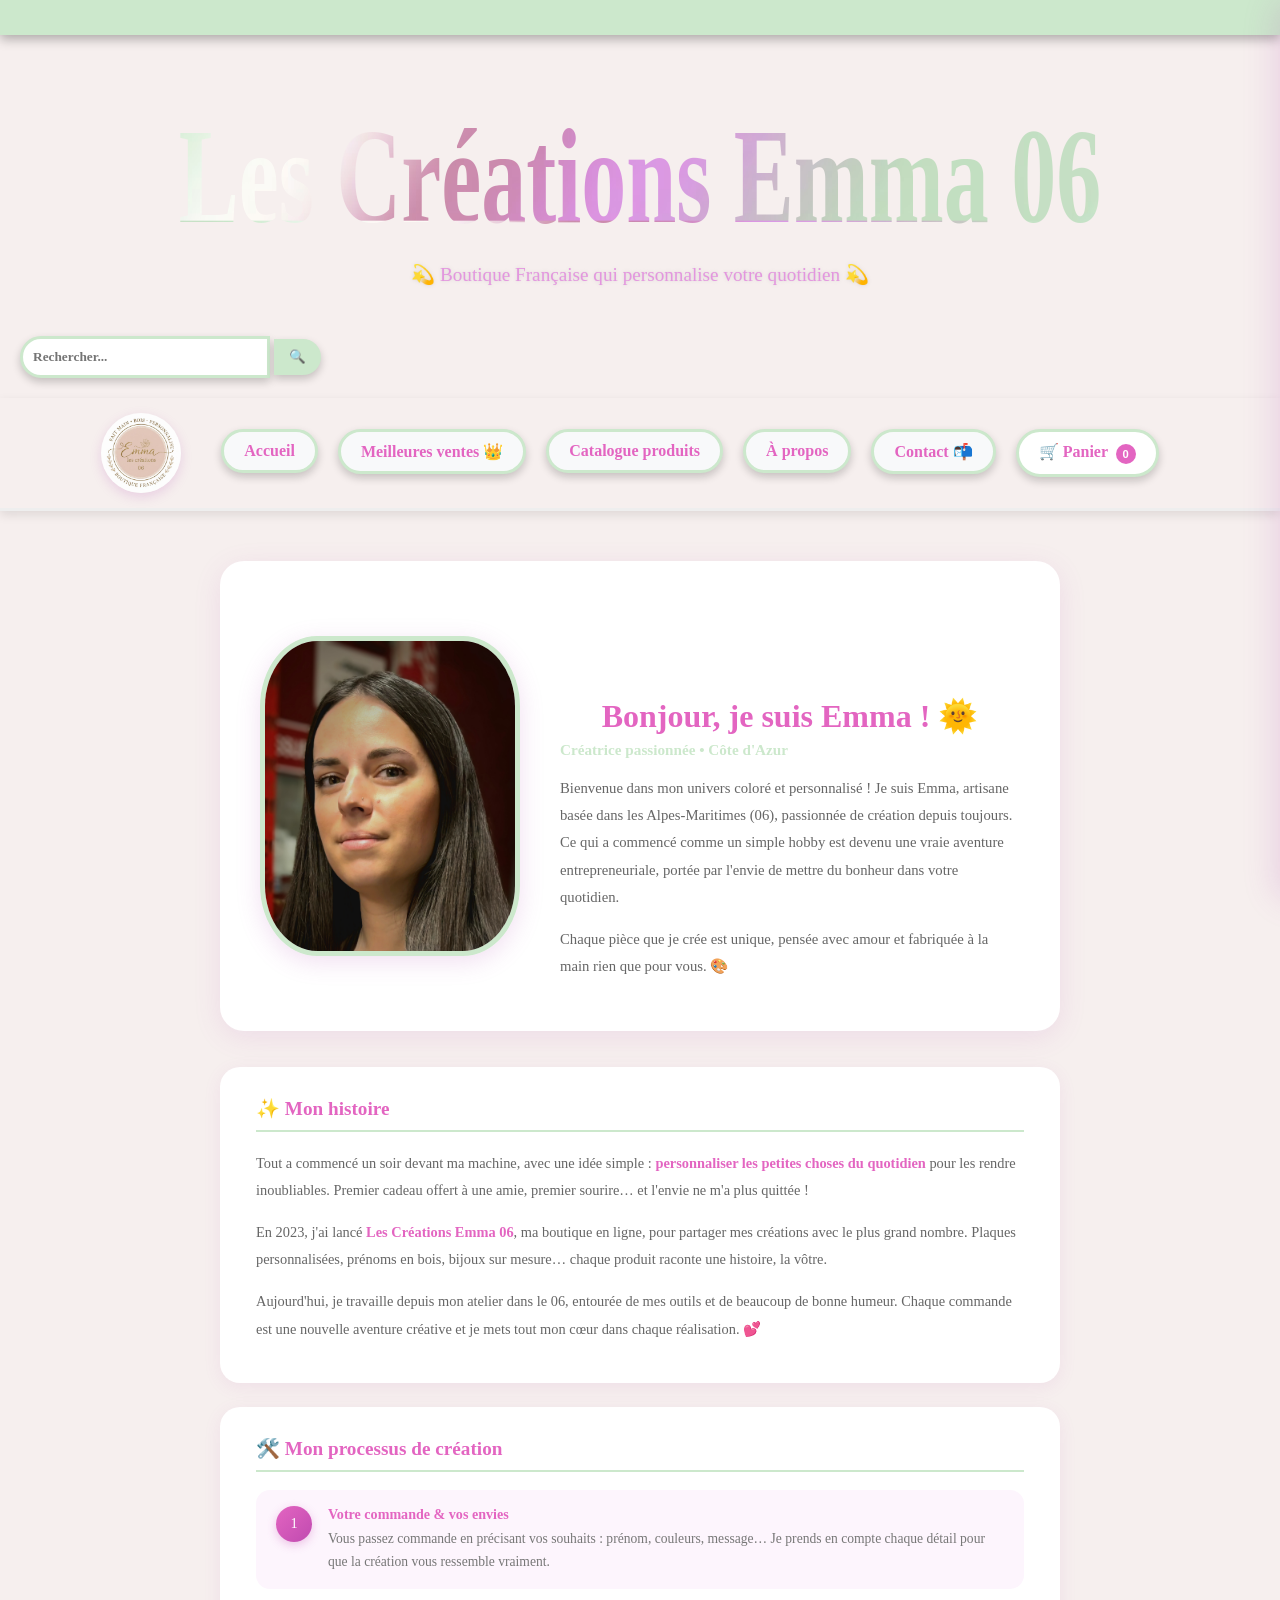
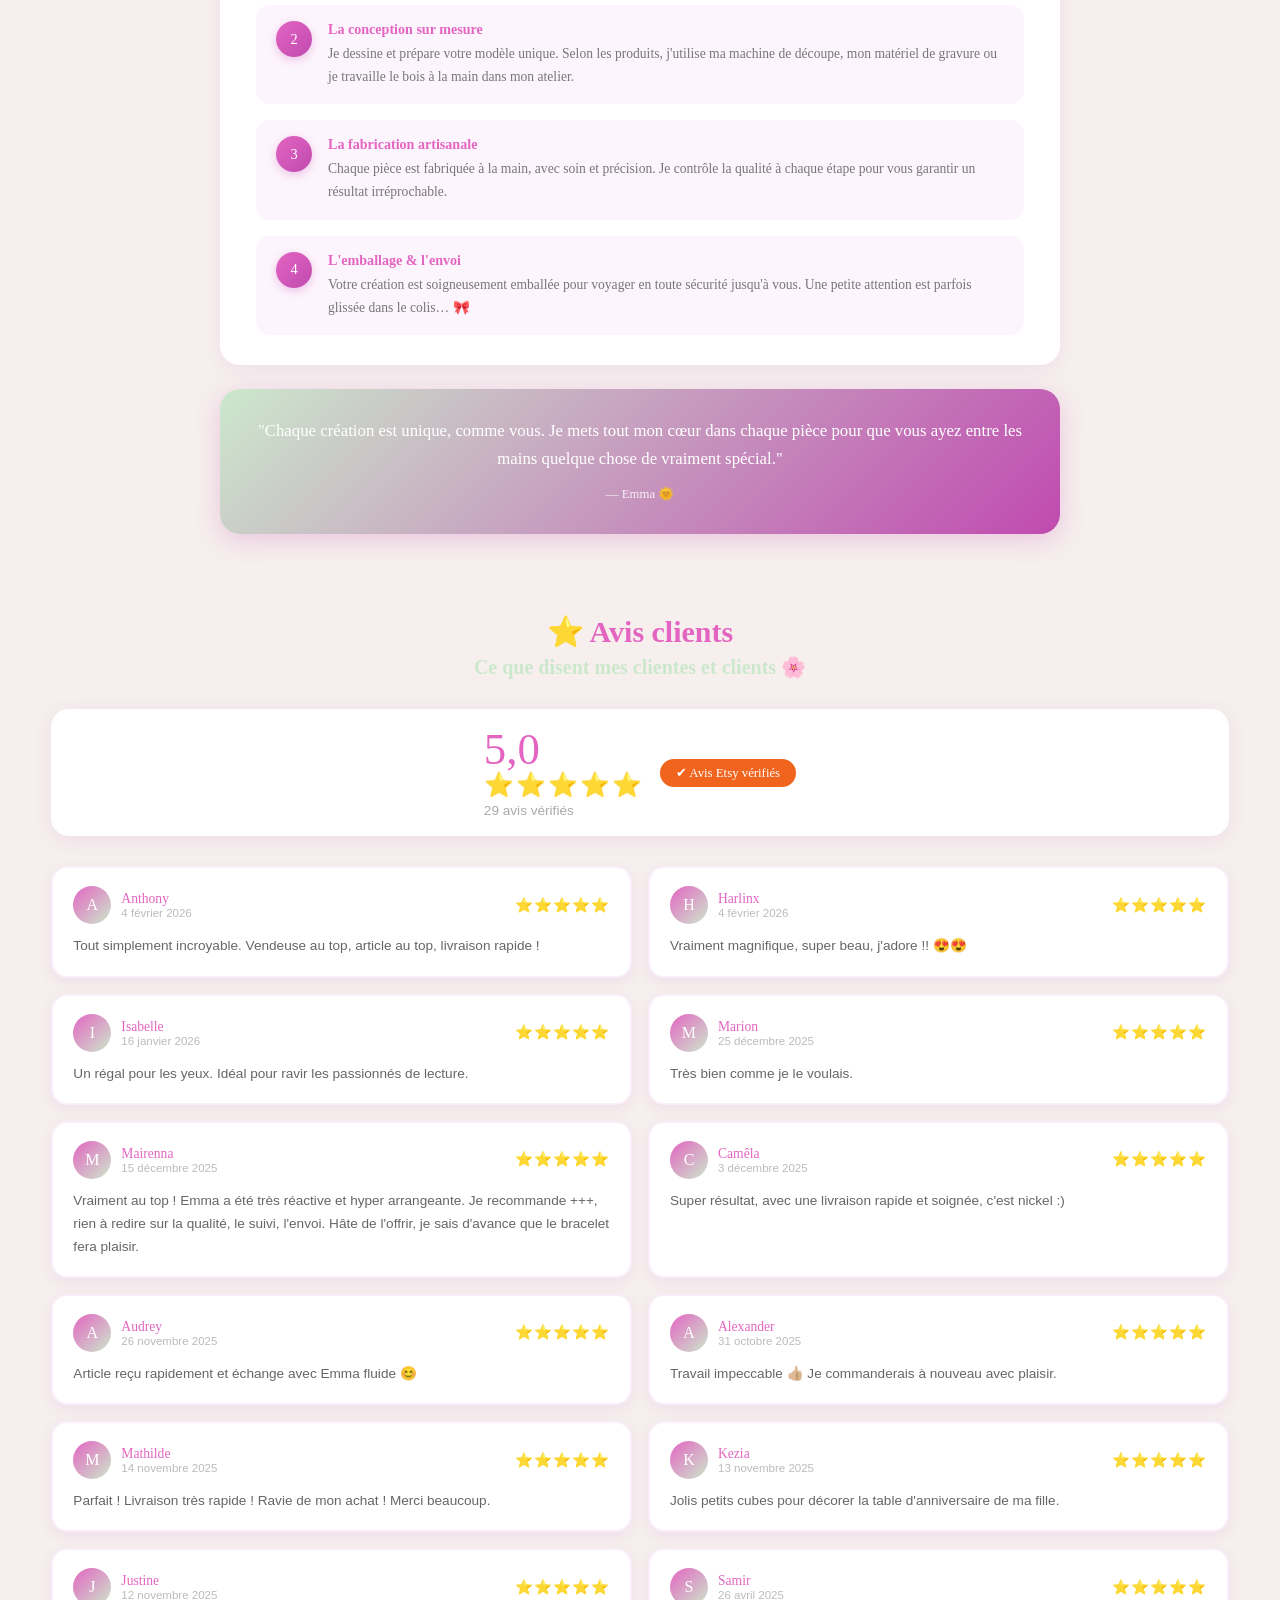
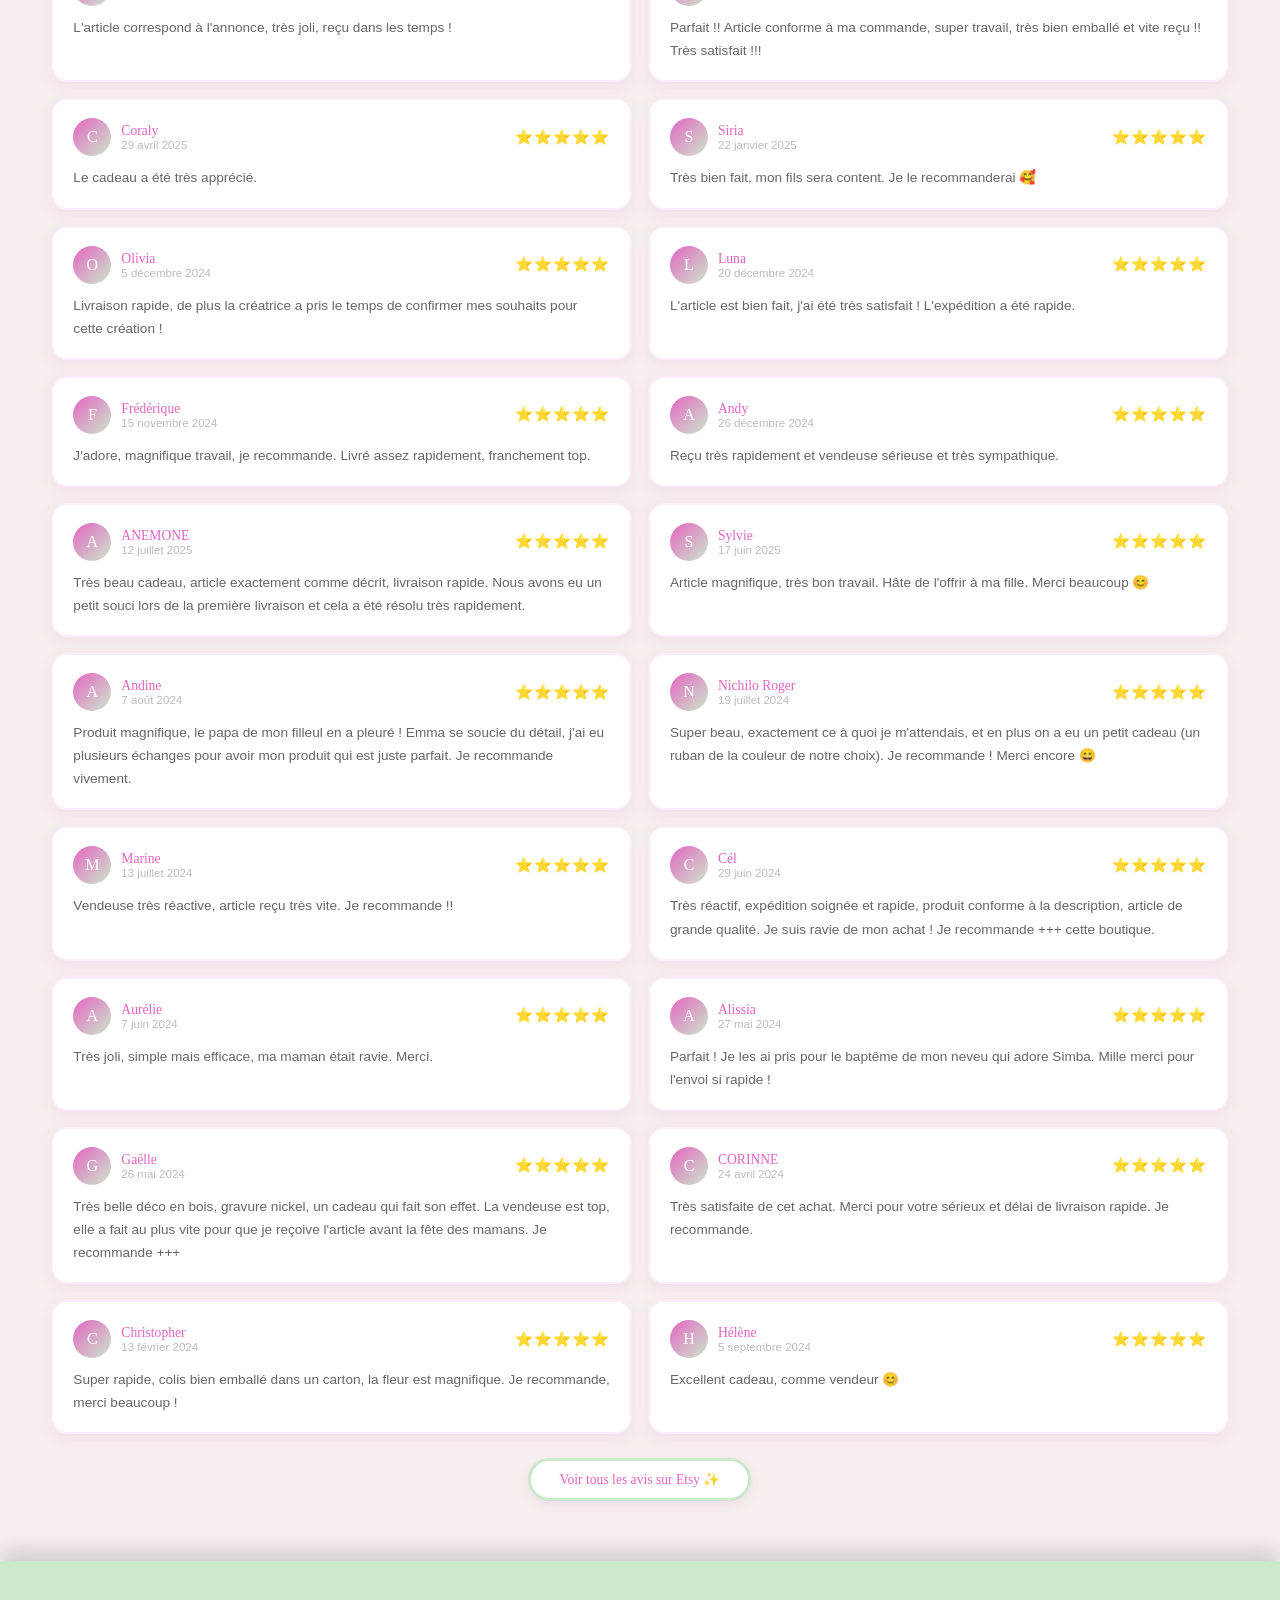
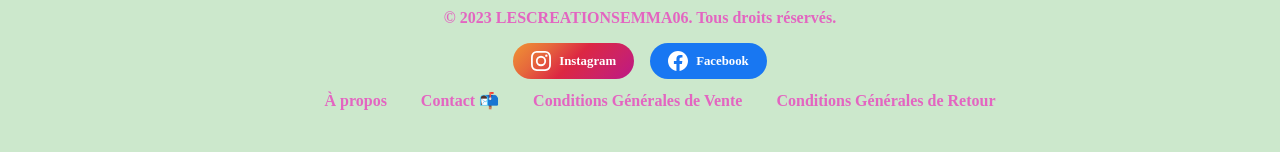
==== apropos.html @ 5d802bd4 "site" ====
<!DOCTYPE html>
    <html lang="fr">
        

        <head>
          <link rel="stylesheet" href="site_emma.css">
            <meta charset="utf-8">
    <meta name="viewport" content="width=device-width, initial-scale=1.0">
            <link rel="preconnect" href="https://fonts.googleapis.com">
<link rel="preconnect" href="https://fonts.gstatic.com" crossorigin>
<link href="https://fonts.googleapis.com/css2?family=Archivo+Black&display=swap" rel="stylesheet">



<title> A propos Les Créations Emma 06 </title> 


 </head>
 <header>
 

</header>
 <body>

<div class="bandeausite">
  <div class="bandeaudeplacement">
     <span><b> 🚚 Livraison gratuite dès 50€ d'achat en France métropolitaine ! &nbsp; &nbsp; &nbsp; &nbsp; 🚚 Livraison gratuite dès 50€ d'achat en France métropolitaine ! &nbsp; &nbsp; &nbsp; &nbsp; 🚚 Livraison gratuite dès 50€ d'achat en France métropolitaine ! </b></span>
  </div>
</div>
 <a href="site_emma.html" ><h1> Les Créations Emma 06 </h1></a>

<h2 class="pacifico-regular"> 💫 Boutique Française qui personnalise votre quotidien 💫</h2>

  <form class="boutonrecherche" action="/recherche" method="get">
  <input type="text" name="q" placeholder="Rechercher..." required>
  <button type="submit">🔍</button>
</form>

 <nav class="menuprincipale">
  <button class="menu-hamburger" id="menuHamburger" onclick="toggleMenu()" aria-label="Menu">&#9776;</button>
  <div class="menuhaut">
    <img src="logo_entreprise.webp" alt="Les Créations Emma 06" class="logo-menu">
    <ul class="menuboutons">
    <li><a href="site_emma.html" class="boutononglet">Accueil</a></li>
    <li><a href="meilleuresventes.html" class="boutononglet">Meilleures ventes 👑</a></li>
   <li><a href="catalogueemma.html" class="boutononglet">Catalogue produits</a> </li>
    <li><a href="apropos.html" class="boutononglet">À propos</a></li>
    <li><a href="contactemma.html" class="boutononglet">Contact 📬</a></li>
    <li class="panieritem">
  <a href="panieremma.html" class="boutononglet boutonpanier">
    🛒 Panier <span class="badgepanier" id="badgeMenu">0</span>
  </a>
</li>
  </ul>
</div>
</nav>
 


<div class="apropos-page">

  
  <div class="apropos-hero apparition">
    <div class="apropos-photo-cadre">
      <img src="moi_entreprise.jpg" alt="Emma, créatrice">
     
    </div>
    <div class="apropos-intro apparition">
      <h1>Bonjour, je suis Emma ! 🌞</h1>
      <div class="apropos-sous">Créatrice passionnée • Côte d'Azur</div>
      <p>
        Bienvenue dans mon univers coloré et personnalisé ! Je suis Emma, artisane basée dans les Alpes-Maritimes (06), passionnée de création depuis toujours. Ce qui a commencé comme un simple hobby est devenu une vraie aventure entrepreneuriale, portée par l'envie de mettre du bonheur dans votre quotidien.
      </p>
      <p style="margin-top:10px;">
        Chaque pièce que je crée est unique, pensée avec amour et fabriquée à la main rien que pour vous. 🎨
      </p>
    </div>
  </div>


  <div class="apropos-section apparition">
    <div class="apropos-section-titre">✨ Mon histoire</div>
    <p>
      Tout a commencé un soir devant ma machine, avec une idée simple : <strong style="color:#E365C1;">personnaliser les petites choses du quotidien</strong> pour les rendre inoubliables. Premier cadeau offert à une amie, premier sourire… et l'envie ne m'a plus quittée !
    </p>
    <p>
      En 2023, j'ai lancé <strong style="color:#E365C1;">Les Créations Emma 06</strong>, ma boutique en ligne, pour partager mes créations avec le plus grand nombre. Plaques personnalisées, prénoms en bois, bijoux sur mesure… chaque produit raconte une histoire, la vôtre.
    </p>
    <p>
      Aujourd'hui, je travaille depuis mon atelier dans le 06, entourée de mes outils et de beaucoup de bonne humeur. Chaque commande est une nouvelle aventure créative et je mets tout mon cœur dans chaque réalisation. 💕
    </p>
  </div>

 
  <div class="apropos-section apparition">
    <div class="apropos-section-titre">🛠️ Mon processus de création</div>
    <div class="etapes">
      <div class="etape">
        <div class="etape-num">1</div>
        <div class="etape-texte">
          <strong>Votre commande & vos envies</strong>
          <span>Vous passez commande en précisant vos souhaits : prénom, couleurs, message… Je prends en compte chaque détail pour que la création vous ressemble vraiment.</span>
        </div>
      </div>
      <div class="etape">
        <div class="etape-num">2</div>
        <div class="etape-texte">
          <strong>La conception sur mesure</strong>
          <span>Je dessine et prépare votre modèle unique. Selon les produits, j'utilise ma machine de découpe, mon matériel de gravure ou je travaille le bois à la main dans mon atelier.</span>
        </div>
      </div>
      <div class="etape">
        <div class="etape-num">3</div>
        <div class="etape-texte">
          <strong>La fabrication artisanale</strong>
          <span>Chaque pièce est fabriquée à la main, avec soin et précision. Je contrôle la qualité à chaque étape pour vous garantir un résultat irréprochable.</span>
        </div>
      </div>
      <div class="etape">
        <div class="etape-num">4</div>
        <div class="etape-texte">
          <strong>L'emballage & l'envoi</strong>
          <span>Votre création est soigneusement emballée pour voyager en toute sécurité jusqu'à vous. Une petite attention est parfois glissée dans le colis… 🎀</span>
        </div>
      </div>
    </div>
  </div>


  <div class="apropos-citation apparition">
    "Chaque création est unique, comme vous. Je mets tout mon cœur dans chaque pièce pour que vous ayez entre les mains quelque chose de vraiment spécial."
    <span>— Emma 🌞</span>
  </div>

</div>
<div class="avis-section">

  <div class="avis-titre">⭐ Avis clients</div>
  <div class="avis-sous-titre">Ce que disent mes clientes et clients 🌸</div>

  <div class="avis-compteur">
    <div>
      <div class="avis-note-globale">5,0</div>
      <div class="avis-etoiles-globales">⭐⭐⭐⭐⭐</div>
      <div class="avis-nb">29 avis vérifiés</div>
    </div>
       <a href="https://www.etsy.com/shop/Lescreationsemma06" target="_blank"><div class="avis-etsy-badge">✔ Avis Etsy vérifiés</div></a>
  </div>

  <div class="avis-grille">

    <div class="avis-carte">
      <div class="avis-carte-top">
        <div class="avis-avatar">A</div>
        <div class="avis-auteur-bloc">
          <div class="avis-auteur">Anthony</div>
          <div class="avis-date">4 février 2026</div>
        </div>
        <div class="avis-etoiles">⭐⭐⭐⭐⭐</div>
      </div>
      <div class="avis-texte">Tout simplement incroyable. Vendeuse au top, article au top, livraison rapide !</div>
    </div>

    <div class="avis-carte">
      <div class="avis-carte-top">
        <div class="avis-avatar">H</div>
        <div class="avis-auteur-bloc">
          <div class="avis-auteur">Harlinx</div>
          <div class="avis-date">4 février 2026</div>
        </div>
        <div class="avis-etoiles">⭐⭐⭐⭐⭐</div>
      </div>
      <div class="avis-texte">Vraiment magnifique, super beau, j'adore !! 😍😍</div>
    </div>

    <div class="avis-carte">
      <div class="avis-carte-top">
        <div class="avis-avatar">I</div>
        <div class="avis-auteur-bloc">
          <div class="avis-auteur">Isabelle</div>
          <div class="avis-date">16 janvier 2026</div>
        </div>
        <div class="avis-etoiles">⭐⭐⭐⭐⭐</div>
      </div>
      <div class="avis-texte">Un régal pour les yeux. Idéal pour ravir les passionnés de lecture.</div>
    </div>

    <div class="avis-carte">
      <div class="avis-carte-top">
        <div class="avis-avatar">M</div>
        <div class="avis-auteur-bloc">
          <div class="avis-auteur">Marion</div>
          <div class="avis-date">25 décembre 2025</div>
        </div>
        <div class="avis-etoiles">⭐⭐⭐⭐⭐</div>
      </div>
      <div class="avis-texte">Très bien comme je le voulais.</div>
    </div>

    <div class="avis-carte">
      <div class="avis-carte-top">
        <div class="avis-avatar">M</div>
        <div class="avis-auteur-bloc">
          <div class="avis-auteur">Mairenna</div>
          <div class="avis-date">15 décembre 2025</div>
        </div>
        <div class="avis-etoiles">⭐⭐⭐⭐⭐</div>
      </div>
      <div class="avis-texte">Vraiment au top ! Emma a été très réactive et hyper arrangeante. Je recommande +++, rien à redire sur la qualité, le suivi, l'envoi. Hâte de l'offrir, je sais d'avance que le bracelet fera plaisir.</div>
    </div>

    <div class="avis-carte">
      <div class="avis-carte-top">
        <div class="avis-avatar">C</div>
        <div class="avis-auteur-bloc">
          <div class="avis-auteur">Camêla</div>
          <div class="avis-date">3 décembre 2025</div>
        </div>
        <div class="avis-etoiles">⭐⭐⭐⭐⭐</div>
      </div>
      <div class="avis-texte">Super résultat, avec une livraison rapide et soignée, c'est nickel :)</div>
    </div>

    <div class="avis-carte">
      <div class="avis-carte-top">
        <div class="avis-avatar">A</div>
        <div class="avis-auteur-bloc">
          <div class="avis-auteur">Audrey</div>
          <div class="avis-date">26 novembre 2025</div>
        </div>
        <div class="avis-etoiles">⭐⭐⭐⭐⭐</div>
      </div>
      <div class="avis-texte">Article reçu rapidement et échange avec Emma fluide 😊</div>
    </div>

    <div class="avis-carte">
      <div class="avis-carte-top">
        <div class="avis-avatar">A</div>
        <div class="avis-auteur-bloc">
          <div class="avis-auteur">Alexander</div>
          <div class="avis-date">31 octobre 2025</div>
        </div>
        <div class="avis-etoiles">⭐⭐⭐⭐⭐</div>
      </div>
      <div class="avis-texte">Travail impeccable 👍🏼 Je commanderais à nouveau avec plaisir.</div>
    </div>

    <div class="avis-carte">
      <div class="avis-carte-top">
        <div class="avis-avatar">M</div>
        <div class="avis-auteur-bloc">
          <div class="avis-auteur">Mathilde</div>
          <div class="avis-date">14 novembre 2025</div>
        </div>
        <div class="avis-etoiles">⭐⭐⭐⭐⭐</div>
      </div>
      <div class="avis-texte">Parfait ! Livraison très rapide ! Ravie de mon achat ! Merci beaucoup.</div>
    </div>

    <div class="avis-carte">
      <div class="avis-carte-top">
        <div class="avis-avatar">K</div>
        <div class="avis-auteur-bloc">
          <div class="avis-auteur">Kezia</div>
          <div class="avis-date">13 novembre 2025</div>
        </div>
        <div class="avis-etoiles">⭐⭐⭐⭐⭐</div>
      </div>
      <div class="avis-texte">Jolis petits cubes pour décorer la table d'anniversaire de ma fille.</div>
    </div>

    <div class="avis-carte">
      <div class="avis-carte-top">
        <div class="avis-avatar">J</div>
        <div class="avis-auteur-bloc">
          <div class="avis-auteur">Justine</div>
          <div class="avis-date">12 novembre 2025</div>
        </div>
        <div class="avis-etoiles">⭐⭐⭐⭐⭐</div>
      </div>
      <div class="avis-texte">L'article correspond à l'annonce, très joli, reçu dans les temps !</div>
    </div>

    <div class="avis-carte">
      <div class="avis-carte-top">
        <div class="avis-avatar">S</div>
        <div class="avis-auteur-bloc">
          <div class="avis-auteur">Samir</div>
          <div class="avis-date">26 avril 2025</div>
        </div>
        <div class="avis-etoiles">⭐⭐⭐⭐⭐</div>
      </div>
      <div class="avis-texte">Parfait !! Article conforme à ma commande, super travail, très bien emballé et vite reçu !! Très satisfait !!!</div>
    </div>

    <div class="avis-carte">
      <div class="avis-carte-top">
        <div class="avis-avatar">C</div>
        <div class="avis-auteur-bloc">
          <div class="avis-auteur">Coraly</div>
          <div class="avis-date">29 avril 2025</div>
        </div>
        <div class="avis-etoiles">⭐⭐⭐⭐⭐</div>
      </div>
      <div class="avis-texte">Le cadeau a été très apprécié.</div>
    </div>

    <div class="avis-carte">
      <div class="avis-carte-top">
        <div class="avis-avatar">S</div>
        <div class="avis-auteur-bloc">
          <div class="avis-auteur">Siria</div>
          <div class="avis-date">22 janvier 2025</div>
        </div>
        <div class="avis-etoiles">⭐⭐⭐⭐⭐</div>
      </div>
      <div class="avis-texte">Très bien fait, mon fils sera content. Je le recommanderai 🥰</div>
    </div>

    <div class="avis-carte">
      <div class="avis-carte-top">
        <div class="avis-avatar">O</div>
        <div class="avis-auteur-bloc">
          <div class="avis-auteur">Olivia</div>
          <div class="avis-date">5 décembre 2024</div>
        </div>
        <div class="avis-etoiles">⭐⭐⭐⭐⭐</div>
      </div>
      <div class="avis-texte">Livraison rapide, de plus la créatrice a pris le temps de confirmer mes souhaits pour cette création !</div>
    </div>

    <div class="avis-carte">
      <div class="avis-carte-top">
        <div class="avis-avatar">L</div>
        <div class="avis-auteur-bloc">
          <div class="avis-auteur">Luna</div>
          <div class="avis-date">20 décembre 2024</div>
        </div>
        <div class="avis-etoiles">⭐⭐⭐⭐⭐</div>
      </div>
      <div class="avis-texte">L'article est bien fait, j'ai été très satisfait ! L'expédition a été rapide.</div>
    </div>

    <div class="avis-carte">
      <div class="avis-carte-top">
        <div class="avis-avatar">F</div>
        <div class="avis-auteur-bloc">
          <div class="avis-auteur">Frédérique</div>
          <div class="avis-date">15 novembre 2024</div>
        </div>
        <div class="avis-etoiles">⭐⭐⭐⭐⭐</div>
      </div>
      <div class="avis-texte">J'adore, magnifique travail, je recommande. Livré assez rapidement, franchement top.</div>
    </div>

    <div class="avis-carte">
      <div class="avis-carte-top">
        <div class="avis-avatar">A</div>
        <div class="avis-auteur-bloc">
          <div class="avis-auteur">Andy</div>
          <div class="avis-date">26 décembre 2024</div>
        </div>
        <div class="avis-etoiles">⭐⭐⭐⭐⭐</div>
      </div>
      <div class="avis-texte">Reçu très rapidement et vendeuse sérieuse et très sympathique.</div>
    </div>

    <div class="avis-carte">
      <div class="avis-carte-top">
        <div class="avis-avatar">A</div>
        <div class="avis-auteur-bloc">
          <div class="avis-auteur">ANEMONE</div>
          <div class="avis-date">12 juillet 2025</div>
        </div>
        <div class="avis-etoiles">⭐⭐⭐⭐⭐</div>
      </div>
      <div class="avis-texte">Très beau cadeau, article exactement comme décrit, livraison rapide. Nous avons eu un petit souci lors de la première livraison et cela a été résolu très rapidement.</div>
    </div>

    <div class="avis-carte">
      <div class="avis-carte-top">
        <div class="avis-avatar">S</div>
        <div class="avis-auteur-bloc">
          <div class="avis-auteur">Sylvie</div>
          <div class="avis-date">17 juin 2025</div>
        </div>
        <div class="avis-etoiles">⭐⭐⭐⭐⭐</div>
      </div>
      <div class="avis-texte">Article magnifique, très bon travail. Hâte de l'offrir à ma fille. Merci beaucoup 😊</div>
    </div>

    <div class="avis-carte">
      <div class="avis-carte-top">
        <div class="avis-avatar">A</div>
        <div class="avis-auteur-bloc">
          <div class="avis-auteur">Andine</div>
          <div class="avis-date">7 août 2024</div>
        </div>
        <div class="avis-etoiles">⭐⭐⭐⭐⭐</div>
      </div>
      <div class="avis-texte">Produit magnifique, le papa de mon filleul en a pleuré ! Emma se soucie du détail, j'ai eu plusieurs échanges pour avoir mon produit qui est juste parfait. Je recommande vivement.</div>
    </div>

    <div class="avis-carte">
      <div class="avis-carte-top">
        <div class="avis-avatar">N</div>
        <div class="avis-auteur-bloc">
          <div class="avis-auteur">Nichilo Roger</div>
          <div class="avis-date">19 juillet 2024</div>
        </div>
        <div class="avis-etoiles">⭐⭐⭐⭐⭐</div>
      </div>
      <div class="avis-texte">Super beau, exactement ce à quoi je m'attendais, et en plus on a eu un petit cadeau (un ruban de la couleur de notre choix). Je recommande ! Merci encore 😄</div>
    </div>

    <div class="avis-carte">
      <div class="avis-carte-top">
        <div class="avis-avatar">M</div>
        <div class="avis-auteur-bloc">
          <div class="avis-auteur">Marine</div>
          <div class="avis-date">13 juillet 2024</div>
        </div>
        <div class="avis-etoiles">⭐⭐⭐⭐⭐</div>
      </div>
      <div class="avis-texte">Vendeuse très réactive, article reçu très vite. Je recommande !!</div>
    </div>

    <div class="avis-carte">
      <div class="avis-carte-top">
        <div class="avis-avatar">C</div>
        <div class="avis-auteur-bloc">
          <div class="avis-auteur">Cél</div>
          <div class="avis-date">29 juin 2024</div>
        </div>
        <div class="avis-etoiles">⭐⭐⭐⭐⭐</div>
      </div>
      <div class="avis-texte">Très réactif, expédition soignée et rapide, produit conforme à la description, article de grande qualité. Je suis ravie de mon achat ! Je recommande +++ cette boutique.</div>
    </div>

    <div class="avis-carte">
      <div class="avis-carte-top">
        <div class="avis-avatar">A</div>
        <div class="avis-auteur-bloc">
          <div class="avis-auteur">Aurélie</div>
          <div class="avis-date">7 juin 2024</div>
        </div>
        <div class="avis-etoiles">⭐⭐⭐⭐⭐</div>
      </div>
      <div class="avis-texte">Très joli, simple mais efficace, ma maman était ravie. Merci.</div>
    </div>

    <div class="avis-carte">
      <div class="avis-carte-top">
        <div class="avis-avatar">A</div>
        <div class="avis-auteur-bloc">
          <div class="avis-auteur">Alissia</div>
          <div class="avis-date">27 mai 2024</div>
        </div>
        <div class="avis-etoiles">⭐⭐⭐⭐⭐</div>
      </div>
      <div class="avis-texte">Parfait ! Je les ai pris pour le baptême de mon neveu qui adore Simba. Mille merci pour l'envoi si rapide !</div>
    </div>

    <div class="avis-carte">
      <div class="avis-carte-top">
        <div class="avis-avatar">G</div>
        <div class="avis-auteur-bloc">
          <div class="avis-auteur">Gaëlle</div>
          <div class="avis-date">26 mai 2024</div>
        </div>
        <div class="avis-etoiles">⭐⭐⭐⭐⭐</div>
      </div>
      <div class="avis-texte">Très belle déco en bois, gravure nickel, un cadeau qui fait son effet. La vendeuse est top, elle a fait au plus vite pour que je reçoive l'article avant la fête des mamans. Je recommande +++</div>
    </div>

    <div class="avis-carte">
      <div class="avis-carte-top">
        <div class="avis-avatar">C</div>
        <div class="avis-auteur-bloc">
          <div class="avis-auteur">CORINNE</div>
          <div class="avis-date">24 avril 2024</div>
        </div>
        <div class="avis-etoiles">⭐⭐⭐⭐⭐</div>
      </div>
      <div class="avis-texte">Très satisfaite de cet achat. Merci pour votre sérieux et délai de livraison rapide. Je recommande.</div>
    </div>

    <div class="avis-carte">
      <div class="avis-carte-top">
        <div class="avis-avatar">C</div>
        <div class="avis-auteur-bloc">
          <div class="avis-auteur">Christopher</div>
          <div class="avis-date">13 février 2024</div>
        </div>
        <div class="avis-etoiles">⭐⭐⭐⭐⭐</div>
      </div>
      <div class="avis-texte">Super rapide, colis bien emballé dans un carton, la fleur est magnifique. Je recommande, merci beaucoup !</div>
    </div>

    <div class="avis-carte">
      <div class="avis-carte-top">
        <div class="avis-avatar">H</div>
        <div class="avis-auteur-bloc">
          <div class="avis-auteur">Hélène</div>
          <div class="avis-date">5 septembre 2024</div>
        </div>
        <div class="avis-etoiles">⭐⭐⭐⭐⭐</div>
      </div>
      <div class="avis-texte">Excellent cadeau, comme vendeur 😊</div>
    </div>

  </div>

  <div class="avis-voir-plus">
    <a href="https://www.etsy.com/shop/Lescreationsemma06" target="_blank">Voir tous les avis sur Etsy ✨</a>
  </div>

</div>



<div class="minipanier-overlay" id="minipanierOverlay" onclick="fermerMiniPanier()"></div>


<div class="minipanier-drawer" id="minipanierDrawer">

  <div class="minipanier-header">
    <a href="panieremma.html" class="minipanier-titre-lien">🛒 Mon Panier<span class="minipanier-badge" id="miniBadgeQte">0</span></a>
    <button class="minipanier-close" onclick="fermerMiniPanier()">✕</button>
  </div>

  <div class="minipanier-corps" id="minipanierCorps">
   
  </div>

  <div class="minipanier-footer" id="minipanierFooter" style="display:none">
    <div class="minipanier-lignes">
      <div class="minipanier-ligne"><span>Sous-total</span><span id="miniSousTotal">0,00 €</span></div>
      <div class="minipanier-ligne"><span>Livraison</span><span id="miniLivraison">—</span></div>
      <div class="minipanier-total"><span>Total</span><span id="miniTotal">0,00 €</span></div>
    </div>
    <div class="minipanier-actions">
      <a href="panieremma.html" class="mini-btn-voir">Voir le panier</a>
      <button class="mini-btn-commander" onclick="miniCommander()">Passer commande ✨</button>
    </div>
  </div>

</div>

<div class="toast" id="toastMini"></div>

<script src="fonctionboutonscrollhaut.js"></script>
<script src="minipanierflottant.js"></script>  
<script src="fonctionscrollapparition.js"></script>  
<script src="fonctionpanierquantite.js"></script>

 <script>
function toggleMenu() {
  var menu = document.getElementById('menuHamburger');
  var nav = document.querySelector('.menuboutons');
  nav.classList.toggle('ouvert');
  menu.classList.toggle('ouvert');
}
// Fermer le menu si on clique ailleurs
document.addEventListener('click', function(e) {
  var nav = document.querySelector('.menuboutons');
  var btn = document.getElementById('menuHamburger');
  if (nav && btn && !nav.contains(e.target) && !btn.contains(e.target)) {
    nav.classList.remove('ouvert');
    btn.classList.remove('ouvert');
  }
});
</script>
</body>

<footer> 
  <div class="basdepage">
    <p>&copy; 2023 LESCREATIONSEMMA06. Tous droits réservés.</p>
       <div class="reseaux">
      <a href="https://www.instagram.com/lescreationsemma06" target="_blank" class="reseau-lien reseau-insta">
        <svg xmlns="http://www.w3.org/2000/svg" width="20" height="20" viewBox="0 0 24 24" fill="currentColor">
          <path d="M12 2.163c3.204 0 3.584.012 4.85.07 1.366.062 2.633.334 3.608 1.308.974.974 1.246 2.242 1.308 3.608.058 1.265.07 1.645.07 4.85s-.012 3.584-.07 4.85c-.062 1.366-.334 2.633-1.308 3.608-.974.974-2.242 1.246-3.608 1.308-1.265.058-1.645.07-4.85.07s-3.584-.012-4.85-.07c-1.366-.062-2.633-.334-3.608-1.308-.974-.974-1.246-2.242-1.308-3.608C2.175 15.584 2.163 15.204 2.163 12s.012-3.584.07-4.85c.062-1.366.334-2.633 1.308-3.608.974-.974 2.242-1.246 3.608-1.308C8.416 2.175 8.796 2.163 12 2.163zm0-2.163C8.741 0 8.332.014 7.052.072 5.197.157 3.355.673 2.014 2.014.673 3.355.157 5.197.072 7.052.014 8.332 0 8.741 0 12c0 3.259.014 3.668.072 4.948.085 1.855.601 3.697 1.942 5.038 1.341 1.341 3.183 1.857 5.038 1.942C8.332 23.986 8.741 24 12 24c3.259 0 3.668-.014 4.948-.072 1.855-.085 3.697-.601 5.038-1.942 1.341-1.341 1.857-3.183 1.942-5.038.058-1.28.072-1.689.072-4.948s-.014-3.668-.072-4.948c-.085-1.855-.601-3.697-1.942-5.038C20.645.673 18.803.157 16.948.072 15.668.014 15.259 0 12 0zm0 5.838a6.162 6.162 0 1 0 0 12.324 6.162 6.162 0 0 0 0-12.324zm0 10.162a4 4 0 1 1 0-8 4 4 0 0 1 0 8zm6.406-11.845a1.44 1.44 0 1 0 0 2.881 1.44 1.44 0 0 0 0-2.881z"/>
        </svg>
        Instagram
      </a>
      <a href="https://www.facebook.com/profile.php?id=61581198513354" target="_blank" class="reseau-lien reseau-facebook">
        <svg xmlns="http://www.w3.org/2000/svg" width="20" height="20" viewBox="0 0 24 24" fill="currentColor">
          <path d="M24 12.073C24 5.405 18.627 0 12 0S0 5.405 0 12.073C0 18.1 4.388 23.094 10.125 24v-8.437H7.078v-3.49h3.047V9.41c0-3.025 1.792-4.697 4.533-4.697 1.312 0 2.686.236 2.686.236v2.97h-1.513c-1.491 0-1.956.93-1.956 1.874v2.25h3.328l-.532 3.49h-2.796V24C19.612 23.094 24 18.1 24 12.073z"/>
        </svg>
        Facebook
      </a>
    </div>
    <nav>
      <ul>
        <li><a href="apropos.html">À propos</a></li>
        <li><a href="contactemma.html">Contact 📬</a></li>
        <li><a href="cgvcgr.html">Conditions Générales de Vente</a></li>
        <li><a href="cgvcgr.html">Conditions Générales de Retour</a></li>
      </ul>
    </nav>
  </div>
</footer>


    </html>
---- site_emma.css ----
a { /*enleve tous les lien surligné*/
  text-decoration: none;
}
/*page acceuil*/

body {
  margin: 0;
  padding: 0; 
  overflow-x: hidden;
  background-color: #f6efee;
}


.pacifico-regular { /* ecriture de mon titre */
  font-family: "Pacifico", cursive;
  font-weight: 400;
  font-style: normal;
  color: #E396DF;
  text-shadow: 0 0 5px rgba(0,0,0,0.1), 0 0 2px rgba(0,0,0,0.05);
  display: block; width: 100%; box-sizing: border-box;
  text-align: center; padding: 0 16px 8px; overflow-wrap: break-word;
  font-size: clamp(0.85rem, 2.5vw, 1.15rem);
}


.bandeausite {  /* mon bandeau haut du site */

position:fixed;
    width: 100%;
  background-color: #CCE8CC; 
  color: #E365C1; 
  overflow: hidden;
  white-space: nowrap;
  padding: 8px 0;
  font-family: "Pacifico", cursive;
  box-shadow: 0 4px 12px rgba(0, 0, 0, 0.3);
  z-index: 1000;
  margin-top: 0%;
}


.bandeaudeplacement {
    
  display: inline-block;
  padding-left: 100%;
  animation: defilement 45s linear infinite;
}

.bandeaudeplacement span {
    
  display: inline-block;
  padding-right: 50px;
}


@keyframes defilement {
  0% { transform: translateX(0); }
  100% { transform: translateX(-100%); }
}


.bandeausite:hover .bandeaudeplacement {
  animation-play-state: paused;


}
h1 { 
 font-family: "Pacifico", cursive;
 
  width: 100%;
    color: transparent;
    text-align: center;
    font-size: 90px;
    background-image: url("degraderose.jpg");
    -webkit-background-clip: text;
    background-clip: text;
    background-repeat: repeat;
    animation: moveBackground 10s linear infinite;
    display: block;         
    padding-top: 100px;      
    margin-top: 0;           
    transform: scaleY(1.5);
    transition: transform 0.3s ease;
    cursor: pointer;
    margin-bottom: 0px;
    margin-bottom: 60px;
}


h1:hover {
    transform: scale(1.1, 1.6);
    filter: brightness(1.2);
}

@keyframes moveBackground {
    0% {
        background-position: 0% 50%;
    }
100% { 
    background-position: 100% 50%;
}
}

h2{
   font-size: 30px;
 text-align: center;
 margin-bottom: 50px;
 

}

/* Logo dans le menu */

.menuhaut {
  display: flex;
  align-items: center;
  justify-content: center;
  gap: 20px;
  width: 100%;
}


.panier-droite {
  margin-left: auto;   /* pousse le panier tout à droite */
  flex-shrink: 0;
  background-color: white;
}

.logo-menu {
  width: 80px;
  height: auto;
  border-radius: 50%;
  box-shadow: 0 4px 12px rgba(180,80,180,0.2);
  transition: transform 0.3s ease;
  flex-shrink: 0;
}
.logo-menu:hover {
  transform: scale(1.08) rotate(3deg);
}
.menuprincipale {  /* menu principal */
  width: 100%;
  background-color: #f6efee;
  padding: 15px 20px;
  text-align: center;
  border-top: none;
  border-left: none;
  border-right: none;
  border-bottom: 3px solid #eeeeee; 
  box-shadow: 0 4px 10px rgba(0, 0, 0, 0.1);
  box-sizing: border-box;
  margin-bottom: 20px;
}


.menuboutons { /* bouton menu principal */
  list-style: none;
  margin: 0;
  padding: 0 20px;  
  display: flex;
  justify-content: center; 
  gap: 20px; 
   position: relative;
}


.boutononglet { /* onglet bouton menu principal */
  display: inline-block;
  text-decoration: none;
  color: #E365C1;
  font-family: "Pacifico", cursive;
  font-weight: 600;
  padding: 10px 20px;
  background-color: #f8f9fa;
  transition: all 0.3s ease; 
  border: 3px solid #CCE8CC;
  border-radius: 25px;
  box-shadow: 0 4px 8px rgba(8, 8, 8, 0.2); 
}


.boutononglet:hover {
  background:linear-gradient(135deg,#CCE8CC,#c04ab0);
  color: #ffffff;
  transform: translateY(-2px);
  box-shadow: 0 4px 8px rgba(7, 7, 7, 0.2); 
}

.menuderoulant {   /* menu deroulant menu principal */
  position: relative;
  display: inline-block;
}

.menuderoulantcontent {
  display: none;
  position: absolute;
  background-color: #ffffff;
  min-width: 200px;
  box-shadow: 0px 8px 16px rgba(0,0,0,0.1); 
  z-index: 1000;
  list-style: none;
  padding: 10px 0;
  margin: 0;
  border-radius: 12px; 
  border: 3px solid #cce8cc;
  top: 100%; 
  left: 0;
}

.menuderoulantcontent li a {
  color: #E365C1;
  padding: 12px 20px;
  text-decoration: none;
  display: block;
  font-family: "Pacifico", cursive;
  transition: background 0.2s;
  text-align: left;
}


.menuderoulantcontent li a:hover {
  background-color: #ffffff;
  color: #E365C1;
}

.menuderoulant:hover .menuderoulantcontent {
  display: block;
}

.boutononglet:after {
  font-size: 10px;
  margin-left: 5px;
}
.boutonrecherche { /* bouton recherche */
  display:block;
  margin: 20px;
}

.boutonrecherche input {
  padding: 10px;
  width: 250px;
  border: 3px solid #CCE8CC;
  border-radius: 25px 0 0 25px;
  outline: none;
  box-shadow: 0 4px 8px rgba(0, 0, 0, 0.2); 
  font-family: "Pacifico", cursive;
  color: #E365C1;
  font-weight: bold;
}

.boutonrecherche button {
  padding: 10px 15px;
  border: none;
  background-color: #CCE8CC;
  color: white;
  border-radius: 0 25px 25px 0;
  cursor: pointer;
  box-shadow: 0 4px 8px rgba(0, 0, 0, 0.2); 
  font-family: "Pacifico", cursive;
}

.boutonrecherche button:hover {
  background-color: #e2b6cf;
}


.apparition { 
  opacity: 0;
  transform: translateY(40px);
  transition: opacity 0.7s ease, transform 0.7s ease;
}

.apparition.visible {
  opacity: 1;
  transform: translateY(0);
}

/* ═══ HERO BANNER ═══ */

.hero-overlay {
  position: absolute; inset: 0; z-index: 0;
  background: linear-gradient(135deg, rgba(255,240,248,0.4), rgba(243,229,245,0.4));
}

.hero {
  position: relative; overflow: hidden;
  background: url('oursonmagique.jpg') center/cover no-repeat;
  padding: 100px 20px 100px; text-align: center; min-height: 420px;
  display: flex; align-items: center; justify-content: center;
}

.hero-particules { position: absolute; inset: 0; pointer-events: none; z-index: 1; }
.hero-particule {
  position: absolute; border-radius: 50%;
  background: linear-gradient(135deg, #76de76, #e64ebe);
  opacity: 0.5; animation: flotter linear infinite;
}
@keyframes flotter {
  0% { transform: translateY(0) scale(1); opacity: 0.35; }
  50% { transform: translateY(-30px) scale(1.2); opacity: 0.7; }
  100% { transform: translateY(0) scale(1); opacity: 0.35; }
}
.hero-contenu { position: relative; z-index: 2; max-width: 700px; }
.hero-tag {
  display: inline-block; background: rgba(255,255,255,0.7);
  border: 1px solid #f8bbd0; border-radius: 30px; padding: 6px 18px;
  font-size: 15px; color: #c04ab0; margin-bottom: 20px; backdrop-filter: blur(4px);
}
.hero-titre {
  font-family: "Pacifico", cursive; font-size: clamp(2rem, 5vw, 3.2rem);
  color: #4a2060; line-height: 1.25; margin: 0 0 16px;
}
.hero-titre-rose { color: #da2aab; }
.hero-sous { font-size: 20px; color: #4A2060; margin-bottom: 32px; font-family: "Pacifico", cursive; }
.hero-btns { display: flex; gap: 14px; justify-content: center; flex-wrap: wrap; }
.hero-btn-principal {
  background: linear-gradient(135deg, #CCE8CC, #c04ab0); color: #fff;
  padding: 14px 28px; border-radius: 30px; text-decoration: none;
  font-family: "Pacifico", cursive; font-size: 0.95rem;
  box-shadow: 0 6px 20px rgba(0, 0, 0, 0.3);
  transition: transform 0.2s, box-shadow 0.2s;
}
.hero-btn-principal:hover { transform: translateY(-3px); box-shadow: 0 10px 28px rgba(0, 0, 0, 0.4); }
.hero-btn-secondaire {
  background: rgba(255,255,255,0.8); color: #c04ab0;
  padding: 14px 28px; border-radius: 30px; text-decoration: none;
  font-family: "Pacifico", cursive; font-size: 0.95rem;
  border: 2px solid #e8cce8; backdrop-filter: blur(4px);
  transition: transform 0.2s, background 0.2s;
}
.hero-btn-secondaire:hover { transform: translateY(-3px); background: #fff; }
.hero-vague { position: absolute; bottom: 0; left: 0; right: 0; line-height: 0; }
.hero-vague svg { width: 100%; height: 60px; }
.apparition-hero { opacity: 0; transform: translateY(24px); animation: entreeHero 0.7s ease forwards; }
.hero-tag.apparition-hero { animation-delay: 0.1s; }
.hero-titre.apparition-hero { animation-delay: 0.3s; }
.hero-sous.apparition-hero { animation-delay: 0.5s; }
.hero-btns.apparition-hero { animation-delay: 0.7s; }
@keyframes entreeHero { to { opacity: 1; transform: translateY(0); } }

.confiance-item:hover { transform: translateY(-3px); }
.confiance-icone { font-size: 2rem; }
.confiance-texte { display: flex; flex-direction: column; }
.confiance-texte strong { font-family: "Pacifico", cursive; font-size: 0.85rem; color: #c04ab0; }
.confiance-texte span { font-size: 0.75rem; color: #999; font-family: Arial, sans-serif; margin-top: 2px; }

/* ═══ CATÉGORIES ═══ */
.home-categories { padding: 60px 20px; background:linear-gradient(135deg, #fdf6ff, #ebc6f6) }
.home-section-titre { text-align: center; margin-bottom: 36px;}
.home-section-titre h3 { font-family: "Pacifico", cursive; color: #E365C1; font-size: 1.8rem; margin: 0 0 8px; }
.home-section-titre p { color: #4A2060; font-family: "Pacifico", cursive; font-size: 15px; }
.categories-grille {
  display: flex;
  flex-wrap: wrap;
  justify-content: center;
  gap: 16px;
  max-width: 1000px;
  margin: 0 auto;
}
.cat-carte {
  text-decoration: none; border-radius: 20px; overflow: hidden;
  background: #fff; box-shadow: 0 4px 14px rgba(0, 0, 0, 0.1);
  transition: transform 0.3s, box-shadow 0.3s; display: flex; flex-direction: column;
  width: 160px; flex-shrink: 0;
}
.cat-carte:hover { transform: translateY(-6px); box-shadow: 0 12px 28px rgba(0, 0, 0, 0.2); }
.cat-carte-img { height: 110px; display: flex; align-items: center; justify-content: center; font-size: 2.8rem; transition: transform 0.3s; }
.cat-carte:hover .cat-carte-img { transform: scale(1.1); }
.cat-carte-nom { padding: 12px 10px; text-align: center; font-family: "Pacifico", cursive; font-size: 15px; color: #E365C1; line-height: 1.3; }

/* ═══ MEILLEURES VENTES ═══ */
.home-bestsellers { padding: 60px 20px;  background:linear-gradient(135deg, #fafcf8, #ccedc3)}
.bestsellers-grille { display: grid; grid-template-columns: repeat(auto-fill, minmax(240px, 1fr)); gap: 24px; max-width: 900px; margin: 0 auto 36px; }
.bs-carte { 
  text-decoration: none; color: inherit; border-radius: 18px; overflow: hidden;
  background: #fdf6ff; box-shadow: 0 4px 16px rgba(180,80,180,0.1);
  transition: transform 0.3s, box-shadow 0.3s; display: flex; flex-direction: column;
}
.bs-carte:hover { transform: translateY(-6px); box-shadow: 0 12px 28px rgba(180,80,180,0.2); }
.bs-img { height: 200px; overflow: hidden; }
.bs-img img { width: 100%; height: 100%; object-fit: cover; transition: transform 0.4s; }
.bs-carte:hover .bs-img img { transform: scale(1.06); }
.bs-infos { padding: 14px 16px; }
.bs-cat { font-size: 0.7rem; color: #bbb; font-family: Arial, sans-serif; margin-bottom: 4px; }
.bs-nom { font-family: "Pacifico", cursive; color: #E365C1; font-size: 0.85rem; line-height: 1.3; margin-bottom: 8px; }
.bs-prix { font-family: "Pacifico", cursive; color: #c04ab0; font-size: 1rem; }
.home-voir-plus { text-align: center; }

/* ═══ POURQUOI NOUS CHOISIR ═══ */
.pourquoi { padding: 60px 20px; background: linear-gradient(135deg, #fff0f8, #efcdf4); }
.pourquoi-grille { display: grid; grid-template-columns: repeat(auto-fill, minmax(220px, 1fr)); gap: 20px; max-width: 960px; margin: 0 auto; }
.pourquoi-carte {
  background: rgba(255,255,255,0.8); border-radius: 20px; padding: 28px 22px;
  text-align: center; border: 1px solid #f3d7f7; backdrop-filter: blur(4px);
  transition: transform 0.3s, box-shadow 0.3s;
}
.pourquoi-carte:hover { transform: translateY(-4px); box-shadow: 0 10px 24px rgba(180,80,180,0.15); }
.pourquoi-icone { font-size: 2.4rem; margin-bottom: 14px; }
.pourquoi-carte h4 { font-family: "Pacifico", cursive; color: #c04ab0; font-size: 0.9rem; margin: 0 0 10px; }
.pourquoi-carte p { font-family: Arial, sans-serif; font-size: 0.8rem; color: #888; line-height: 1.6; margin: 0; }

/* ═══ CARROUSEL AVIS ═══ */
.avis-carrousel-wrap { position: relative; display: flex; align-items: center; gap: 12px; max-width: 1000px; margin: 0 auto 20px; padding: 0 10px; }
.avis-carrousel { display: flex; flex-wrap: nowrap; gap: 20px; overflow-x: auto; scroll-behavior: smooth; scrollbar-width: none; flex: 1; min-width: 0; }
.avis-carrousel::-webkit-scrollbar { display: none; }
.avis-carrousel .avis-carte { min-width: calc(33.33% - 14px); flex-shrink: 0; }
.avis-fleche {
  background: linear-gradient(135deg, #CCE8CC, #c04ab0); color: #fff;
  border: none; border-radius: 50%; width: 38px; height: 38px;
  font-size: 1rem; cursor: pointer; flex-shrink: 0;
  box-shadow: 0 3px 10px rgba(192,74,176,0.3); transition: transform 0.2s;
}
.avis-fleche:hover { transform: scale(1.1); }
.avis-dots { display: flex; justify-content: center; gap: 8px; margin-bottom: 24px; }
.avis-dot { width: 8px; height: 8px; border-radius: 50%; background: #e8cce8; cursor: pointer; transition: background 0.3s, transform 0.3s; }
.avis-dot.actif { background: #E365C1; transform: scale(1.3); }

/* ═══ RESPONSIVE ═══ */
@media (max-width: 768px) {
  .hero { padding: 60px 20px 80px; }
  .hero-titre { font-size: 1.8rem; }
  .confiance-grille { gap: 12px; }
  .confiance-item { min-width: 140px; padding: 12px 16px; }
  .categories-grille { grid-template-columns: repeat(2, 1fr); }
  .avis-carrousel .avis-carte { min-width: calc(50% - 10px); }
  .pourquoi-grille { grid-template-columns: 1fr 1fr; }
}
@media (max-width: 480px) {
  .categories-grille { grid-template-columns: repeat(2, 1fr); }
  .avis-carrousel .avis-carte { min-width: 100%; }
  .pourquoi-grille { grid-template-columns: 1fr; }
  .bestsellers-grille { grid-template-columns: 1fr; }
}

/* bad de page */

footer { 
  background-color: #CCE8CC; 
  color: #E365C1;           
  padding: 10px 0;
  border-top: 6px solid #cce8cc; 
  box-shadow: 0 -10px 20px rgba(0,0,0,0.15);
  text-align: center;
  font-family: "Pacifico", cursive;
  position: relative;
  z-index: 1000;
  font-weight: bold;
}

footer ul {
  list-style: none;       
  margin-top: 5px;
}

footer li {
  display: inline;        
  margin: 0 15px;         
}

footer a {
  color: #E365C1;
  text-decoration: none;  
}

footer a:hover {
  text-decoration: underline; 
}

/*page panier*/


.boutonpanier {
      background-color: white;
      position: relative;
    }

    .boutonpanier:hover { 
      background-color: #e2b6cf; 
    }

    .badgepanier {
      display: inline-flex;
      align-items: center;
      justify-content: center;
      background: #E365C1;
      color: white;
      border-radius: 50%;
      width: 20px;
      height: 20px;
      font-size: 0.7rem;
      font-family: Arial, sans-serif;
      font-weight: bold;
      margin-left: 4px;
      vertical-align: middle;
    }

    

    .panierpage { 
      max-width: 820px; 
      margin: 40px auto; 
      padding: 0 20px 60px; 
    }

    .paniertitre { 
      font-family: "Pacifico", cursive; 
      color: #E365C1; 
      font-size: 1.8rem; 
      text-align: center; 
      margin-bottom: 30px; 
    }

    .paniervide { 
      text-align: center; 
      padding: 60px 20px; 
      color: #4a2060; 
      font-family: "Pacifico", cursive; 
      font-size: 1rem; 
    }

    .paniervide .videicon { 
      font-size: 3.5rem; 
      display: block; 
      margin-bottom: 14px; 
    }

    .panierliste { 
      display: flex; 
      flex-direction: column; 
      gap: 14px; 
    }

    .panierarticle { 
      display: flex; 
      align-items: center; 
      gap: 16px; 
      background: #fff; 
      border-radius: 16px; 
      padding: 14px 18px; 
      box-shadow: 0 4px 16px rgba(0, 0, 0, 0.1); 
      transition: box-shadow 0.3s; 
    }

    .panierarticle:hover { 
      box-shadow: 0 8px 28px rgba(0, 0, 0, 0.18); 
    }

    .panierarticle img { 
      width: 80px; height: 80px; 
      object-fit: cover; 
      border-radius: 10px; 
      border: 2px solid #CCE8CC; 
      flex-shrink: 0; 
    }

    .panierinfo { 
      flex: 1; 
    }

    .paniernom { 
      font-family: "Pacifico", cursive; 
      color: #E365C1; font-size: 1rem; 
      margin-bottom: 4px; 
    }

    .panierprixunit { 
      font-size: 0.8rem; 
      color: #aaa; 
      font-family: Arial, sans-serif; 
    }

    .qtecontrole { 
      display: flex; 
      align-items: center; 
      gap: 10px; 
      color: #E365C1;
      font-weight: bold;
    }

    .qtecontrole button { 
      width: 30px; 
      height: 30px; 
      border: none; 
      border-radius: 50%; 
      background: #CCE8CC; 
      color: #E365C1; 
      font-size: 1.1rem; 
      cursor: pointer; 
      display: flex; 
      align-items: center; 
      justify-content: center; 
      transition: background 0.2s;
     }

    .qtecontrole button:hover { 
      background: #e2b6cf; 
      color: #fff; 
    }

    .qteval { 
      font-family: "Pacifico", cursive; 
      color: #E365C1; 
      font-size: 1rem; 
      min-width: 24px; 
      text-align: center; 
    }

    .prixligne { 
      font-family: "Pacifico", cursive; 
      color: #E365C1; 
      font-size: 1rem; 
      min-width: 70px; 
      text-align: right; 
    }

    .btnsupprimer { 
      background: none; 
      border: none; 
      cursor: pointer; 
      font-size: 1.3rem; 
      color: #e0b0d0; 
      transition: color 0.2s, transform 0.2s; 
      padding: 4px;
     }

    .btnsupprimer:hover { 
      color: #e04090; 
      transform: scale(1.2);
     }

    .panierrecap { 
      background: #fff; 
      border-radius: 16px; 
      padding: 20px 24px; 
      box-shadow: 0 4px 16px rgba(0, 0, 0, 0.1); 
      margin-top: 24px; 
    }

    .recapligne { 
      display: flex; 
      justify-content: space-between; 
      font-family: Arial, sans-serif; 
      font-size: 0.9rem; 
      color: #7b7b7b; 
      margin-bottom: 8px; 
    }

    .recaptotal { 
      display: flex; 
      justify-content: space-between; 
      font-family: "Pacifico", cursive; 
      font-size: 1.3rem; 
      color: #E365C1; 
      margin-top: 12px; 
      padding-top: 12px; 
      border-top: 2px solid #CCE8CC; 
    }

    .panieractions { 
      display: flex; 
      gap: 14px; 
      margin-top: 20px; 
      flex-wrap: wrap; 
    }

    .btncontinuer { 
      flex: 1; 
      padding: 14px 20px; 
      border: 3px solid #CCE8CC; 
      background: #fff; 
      color: #E365C1; 
      font-family: "Pacifico", cursive; 
      font-size: 0.85rem; 
      border-radius: 25px; 
      cursor: pointer; 
      transition: all 0.3s; 
      text-align: center; 
      text-decoration: none;
       display: flex; 
       align-items: center; 
       justify-content: center; 
       font-weight: bold;
        box-shadow: 0 4px 16px rgba(0, 0, 0, 0.3); 
      }

    .btncontinuer:hover { 
      background: #f0fbf0; 
    }

    .btncommander { 
      flex: 2; 
      padding: 14px 20px; 
      border: none; 
      background: linear-gradient(135deg, #CCE8CC, #c04ab0); 
      color: #fff; 
      font-family: "Pacifico", cursive; 
      font-size: 1rem; 
      border-radius: 25px; 
      cursor: pointer; 
      box-shadow: 0 4px 16px rgba(0, 0, 0, 0.3); 
      transition: all 0.3s; 
      font-weight: bold;
    }

    .btncommander:hover { 
      transform: translateY(-2px); 
      box-shadow: 0 8px 24px rgba(200,80,180,0.4);
     }

    .toast { 
      position: fixed; 
      bottom: 30px; 
      left: 50%; 
      transform: translateX(-50%) translateY(80px); 
      background: linear-gradient(135deg, #CCE8CC, #c04ab0);
      color: #fff; 
      font-family: "Pacifico", cursive; 
      font-size: 20px; 
      padding: 12px 28px; 
      border-radius: 25px; 
      box-shadow: 0 4px 20px rgba(0,0,0,0.2); 
      transition: transform 0.4s ease, opacity 0.4s ease; 
      opacity: 0; 
      z-index: 9999; 
      pointer-events: none;
     }

    .toast.show { 
      transform: translateX(-50%) translateY(0); 
      opacity: 1; 
    }

    /*page contact*/

  .contactpage {
  padding: 0 16px;
  box-sizing: border-box;
  width: 100%;
  max-width: 700px;
  margin: 0 auto;
}

.contactcard {
  box-sizing: border-box;
  width: 100%;
  max-width: 600px;
  overflow: hidden;
}
  
    .contacttitre { /*texte titre*/
      font-family: "Pacifico", cursive;
      color: #E365C1;
      font-size: 1.9rem;
      text-align: center;
      margin-bottom: 8px;
      font-weight: bold;
    }

    .contactsoustitre { /*texte soustitre*/
      font-family: "Pacifico", cursive;
      color: #b0c8b0;
      font-size: 30px;
      text-align: center;
      margin-bottom: 36px;
      letter-spacing: 0.1m;
      font-weight: bold;
    }


    .champgroupe {
      display: flex;
      gap: 16px;
      margin-bottom: 20px;
    }

    .champ {
      display: flex;
      flex-direction: column;
      flex: 1;
      gap: 6px;
    }

    .champ label { /*ecriture au dessus des bulles messages*/
      font-family: "Pacifico", cursive;
      font-size: 20px;
      color: #E365C1 ;
       font-weight: bold;
    }

    .champ input,
    .champ textarea {   /*bulles message*/
      padding: 12px 16px;
      border: 3px solid #CCE8CC;
      border-radius: 14px;
      font-family: "Pacifico", cursive;
      font-size: 0.9rem;
      color: #E365C1;
      background: #ffffff;
      outline: none;
      transition: border-color 0.3s, box-shadow 0.3s;
      resize: none;
    
    }

    .champ input:focus,
    .champ textarea:focus { /*focus de la bulle de message au curseur*/
      border-color: #E396DF;
      box-shadow: 0 0 0 3px rgba(0, 0, 0, 0.12);
      background: #fff;
    }

    .champ input::placeholder,
    .champ textarea::placeholder { /*text en opacité*/
      color: #9a9797;
      font-style: italic;
      font-weight: bold;
    }

    .champplein {
      margin-bottom: 20px;
    }

    .champ textarea {
      min-height: 160px;
      line-height: 1.6;
    }

    .btnenvoyer {
      width: 100%;
      padding: 15px;
      border: none;
      background: linear-gradient(135deg, #CCE8CC, #c04ab0);;
      color: #fff;
      font-family: "Pacifico", cursive;
      font-size: 1rem;
      border-radius: 25px;
      cursor: pointer;
      box-shadow: 0 4px 16px rgba(0, 0, 0, 0.3);
      transition: all 0.3s;
      margin-top: 10px;
      margin-bottom: 40px;
      font-weight: bold;
    }
    .btnenvoyer:hover {
      transform: translateY(-2px);
      box-shadow: 0 8px 24px rgba(200,80,180,0.4);
    }

    /* Message de confirmation */
    .confirmation {
      display: none;
      text-align: center;
      padding: 40px 20px;
    }
    .confirmation .okicon { 
      font-size: 3rem; 
      display: block; 
      margin-bottom: 14px; 
    }
    
    .confirmation p {
      font-family: "Pacifico", cursive;
      color: #E365C1;
      font-size: 1.1rem;
      line-height: 1.6;
      font-weight: bold;
    }

    /* Toast */
    .toast {
      position: fixed; 
      bottom: 30px; 
      left: 50%;
      transform: translateX(-50%) translateY(80px);
      background: linear-gradient(135deg, #CCE8CC, #c04ab0);; 
      color: #fff;
      font-family: "Pacifico", cursive; 
      font-size: 20px;
      padding: 12px 28px; 
      border-radius: 25px;
      box-shadow: 0 4px 20px rgba(0,0,0,0.2);
      transition: transform 0.4s ease, opacity 0.4s ease;
      opacity: 0; z-index: 9999; 
      pointer-events: none;
    }
    .toast.show { transform: translateX(-50%) translateY(0); opacity: 1; }

    @media (max-width: 600px) {
      .champgroupe { flex-direction: column; }
      .contactcard { padding: 24px 20px; }
    }

    /*page CGVCGR */
  
    .legalepage{
      max-width:820px;
      margin:50px auto 80px;
      padding:0 40px
    }

    .legaletitre{
      font-family:"Pacifico",cursive;
      color:#E365C1;
      font-size:2rem;
      text-align:center;
      margin-bottom:4px
    }

    .legalesous{
      text-align:center;
      font-family:"Pacifico",cursive;
      font-size:.78rem;
      color:#7d7d7d;
      margin-bottom:10px
    }

    .tabs{
      display:flex;
      justify-content:center;
      gap:12px;margin-bottom:32px;
      flex-wrap:wrap
    }

    .tabbtn{
      font-weight : bold; 
      font-family:"Pacifico",cursive;
      font-size:.9rem;padding:10px 28px;
      border:3px solid #CCE8CC;
      border-radius:25px;
      background:#fff;
      color:#E365C1;
      cursor:pointer;
      transition:all .3s
    }

    .tabbtn:hover,.tabbtn.actif{
      background:linear-gradient(135deg,#CCE8CC,#c04ab0);
      color:#fff;
      border-color:#E365C1;
      box-shadow:0 4px 14px rgba(200,80,180,.25)
    }
    
    .tabpanel{
      display:none
    }

    .tabpanel.actif{
      display:block
    }

    .sommaire{
      font-weight : bold; 
      background:#fff;
      border-radius:16px;
      padding:20px 26px;
      box-shadow:0 4px 18px rgba(180,80,180,.09);
      margin-bottom:28px
    }

    .sommairetitre{
      font-weight : bold; 
      font-family:"Pacifico",cursive;
      color:#E365C1;
      font-size:.95rem;
      margin-bottom:10px
    }

    .sommaire ol{
      margin:0;
      padding-left:20px;
      font-family:Arial,sans-serif;
      font-size:.86rem;
      color:#666;
      line-height:2.1
    }

    .sommaire ol li a{
      color:#E365C1;
      text-decoration:none
    }

    .sommaire ol li a:hover{
      text-decoration:underline
    }

    .sectionloi{
      background:#fff;
      border-radius:16px;
      padding:26px 30px;
      box-shadow:0 4px 18px rgba(180,80,180,.09);
      margin-bottom:18px;
      scroll-margin-top:20px
    }

    .sectionloi h2{
      font-family:"Pacifico",cursive;
      color:#E365C1;font-size:1.05rem;
      margin:0 0 12px;padding-bottom:10px;
      border-bottom:2px solid #CCE8CC
    }

    .sectionloi p,.sectionloi li{
      font-family:Arial,sans-serif;
      font-size:.87rem;color:#555;
      line-height:1.85;
      margin-bottom:7px
    }

    .sectionloi ul{
      padding-left:20px;
      margin:6px 0
    }

    .sectionloi strong{
      color:#E365C1
    }

    .sectionloi a{
      color:#E365C1
    }

    .infobox{
      background:#f0fbf0;
      border-left:4px solid #CCE8CC;
      border-radius:0 10px 10px 0;
      padding:12px 16px;
      margin:12px 0;
      font-family:Arial,sans-serif;
      font-size:.85rem;
      color:#555;
      line-height:1.75
    }

    .warnbox{
      background:#fff5fb;
      border-left:4px solid #E365C1;
      border-radius:0 10px 10px 0;
      padding:12px 16px;
      margin:12px 0;
      font-family:Arial,sans-serif;
      font-size:.85rem;color:#555;
      line-height:1.75
    }

    .tableau{
      width:100%;
      border-collapse:collapse;
      font-family:Arial,sans-serif;
      font-size:.85rem;
      margin-top:12px
    }

    .tableau th{
      background:#CCE8CC;
      color:#555;
      padding:10px 14px;
      text-align:left;
      font-weight:bold
    }

    .tableau td{
      padding:10px 14px;
      border-bottom:1px solid #f0f0f0;
      color:#555
    }

    .tableau tr:last-child td{
      border-bottom:none
    }

    .tableau tr:hover td{
      background:#fdf5fd
    }

    .confgrid{
      display:grid;
      grid-template-columns:1fr 1fr;
      gap:16px;margin:16px 0
    }

    .confcard{
      background:#fdf5fd;
      border:2px solid #CCE8CC;
      border-radius:14px;
      padding:18px 20px;
      text-align:center
    }

    .conficon{
      font-size:2rem;
      margin-bottom:8px;
      display:block
    }

    .conflabel{
      font-family:"Pacifico",cursive;
      color:#E365C1;font-size:.85rem;
      margin-bottom:6px
    }

    .confval{
      font-family:Arial,sans-serif;
      font-size:.88rem;
      color:#555;
      line-height:1.6
    }

    .steps{
      display:flex;
      flex-direction:column;
      gap:12px;
      margin:14px 0
    }

    .step{
      display:flex;
      align-items:flex-start;
      gap:14px;
      background:#fdf5fd;
      border-radius:12px;
      padding:14px 18px
    }

    .stepnum{
      font-family:"Pacifico",cursive;
      color:#fff;
      background:linear-gradient(135deg,#E365C1,#c04ab0);
      border-radius:50%;
      width:32px;
      height:32px;
      display:flex;
      align-items:center;
      justify-content:center;
      font-size:.85rem;
      flex-shrink:0
    }

    .steptext{
      font-family:Arial,sans-serif;
      font-size:.87rem;
      color:#555;
      line-height:1.7
    }

    .steptext strong{
      color:#E365C1
    }

    .retourhaut{
      text-align:right;
      margin-top:6px
    }

    .retourhaut a{
      font-family:"Pacifico",cursive;
      font-size:.7rem;
      color:#ccc;
      text-decoration:none
    }

    .retourhaut a:hover{
      color:#E365C1
    }

    @media(max-width:600px){.legalepage{padding:0 16px}.confgrid{grid-template-columns:1fr}}
  
/*mini panier flottant*/

.minipanier-overlay {
  display: none;
  position: fixed; inset: 0;
  background: rgba(0,0,0,.35);
  z-index: 2000;
  animation: mpFadeIn .25s;
}
.minipanier-overlay.ouvert { display: block; }

@keyframes mpFadeIn { from { opacity: 0; } to { opacity: 1; } }

/* Drawer */
.minipanier-drawer {
  position: fixed;
  top: 0; right: 0;
  height: 100%;
  width: 370px;
  max-width: 95vw;
  background: #fff;
  z-index: 2100;
  display: flex;
  flex-direction: column;
  border-radius: 18px 0 0 18px;
  box-shadow: -6px 0 32px rgba(180,80,180,.18);
  transform: translateX(100%);
  transition: transform .32s cubic-bezier(.4,0,.2,1);
}
.minipanier-drawer.ouvert { transform: translateX(0); }

/* Header */
.minipanier-header {
  display: flex;
  align-items: center;
  justify-content: space-between;
  padding: 18px 22px;
  background: linear-gradient(135deg, #E365C1, #c04ab0);
  border-radius: 18px 0 0 0;
  color: #fff;
  font-family: "Pacifico", cursive;
  font-size: 1rem;
}
.minipanier-titre-lien {
  color: #fff;
  text-decoration: none;
  font-family: "Pacifico", cursive;
  display: flex;
  align-items: center;
  gap: 4px;
  transition: opacity .2s;
}
.minipanier-titre-lien:hover { 
  opacity: .8; 
  text-decoration: underline; 
}

.minipanier-badge {
  display: inline-flex;
  align-items: center;
  justify-content: center;
  background: #fff;
  color: #E365C1;
  border-radius: 50%;
  width: 22px; height: 22px;
  font-size: .75rem;
  font-family: Arial, sans-serif;
  font-weight: 700;
  margin-left: 6px;
  vertical-align: middle;
}
.minipanier-close {
  background: rgba(255,255,255,.25);
  border: none;
  color: #fff;
  width: 30px; height: 30px;
  border-radius: 50%;
  font-size: 1rem;
  cursor: pointer;
  display: flex; align-items: center; justify-content: center;
  transition: background .2s;
}
.minipanier-close:hover { background: rgba(255,255,255,.45); }

/* Corps scrollable */
.minipanier-corps {
  flex: 1;
  overflow-y: auto;
  padding: 14px 16px;
  display: flex;
  flex-direction: column;
  gap: 12px;
}
.minipanier-corps::-webkit-scrollbar { width: 5px; }
.minipanier-corps::-webkit-scrollbar-thumb { background: #e2b6cf; border-radius: 10px; }

/* Panier vide */
.mini-vide {
  flex: 1;
  text-align: center;
  padding: 50px 20px;
  color: #c9a0c4;
  font-family: "Pacifico", cursive;
  font-size: .9rem;
  line-height: 2;
}
.mini-vide-icon { font-size: 3rem; display: block; margin-bottom: 10px; }
.mini-vide a { color: #E365C1; text-decoration: none; }

/* Article */
.mini-article {
  display: flex;
  align-items: center;
  gap: 12px;
  background: #fdf5fd;
  border: 2px solid #f0d0ec;
  border-radius: 14px;
  padding: 10px 12px;
  transition: box-shadow .2s;
}
.mini-article:hover { box-shadow: 0 4px 14px rgba(180,80,180,.15); }
.mini-article img {
  width: 60px; height: 60px;
  object-fit: cover;
  border-radius: 10px;
  border: 2px solid #CCE8CC;
  flex-shrink: 0;
}
.mini-info { flex: 1; }
.mini-nom {
  font-family: "Pacifico", cursive;
  color: #E365C1;
  font-size: .82rem;
  margin-bottom: 3px;
}
.mini-unit {
  font-size: .72rem;
  color: #aaa;
  font-family: Arial, sans-serif;
  margin-bottom: 6px;
}
.mini-qte {
  display: flex;
  align-items: center;
  gap: 6px;
}
.mini-qte button {
  width: 24px; height: 24px;
  border: none;
  border-radius: 50%;
  background: #CCE8CC;
  color: #E365C1;
  font-size: 1rem;
  cursor: pointer;
  display: flex; align-items: center; justify-content: center;
  transition: background .2s;
}
.mini-qte button:hover { background: #e2b6cf; color: #fff; }
.mini-qte span {
  font-family: "Pacifico", cursive;
  color: #E365C1;
  font-size: .85rem;
  min-width: 18px;
  text-align: center;
}
.mini-droite {
  display: flex;
  flex-direction: column;
  align-items: flex-end;
  gap: 8px;
}
.mini-prix {
  font-family: "Pacifico", cursive;
  color: #E365C1;
  font-size: .9rem;
  white-space: nowrap;
}
.mini-suppr {
  background: none;
  border: none;
  font-size: 1.1rem;
  cursor: pointer;
  color: #e0b0d0;
  transition: color .2s, transform .2s;
  padding: 2px;
}
.mini-suppr:hover { color: #e04090; transform: scale(1.2); }

/* Footer récap */
.minipanier-footer {
  padding: 14px 18px;
  border-top: 2px solid #f0d0ec;
  background: #fff;
  border-radius: 0 0 0 18px;
}
.minipanier-lignes { display: flex; flex-direction: column; gap: 6px; margin-bottom: 14px; }
.minipanier-ligne {
  display: flex;
  justify-content: space-between;
  font-family: Arial, sans-serif;
  font-size: .82rem;
  color: #999;
}
.minipanier-total {
  display: flex;
  justify-content: space-between;
  font-family: "Pacifico", cursive;
  font-size: 1.1rem;
  color: #E365C1;
  padding-top: 10px;
  border-top: 2px solid #CCE8CC;
  margin-top: 6px;
}
.minipanier-actions {
  display: flex;
  gap: 10px;
  flex-wrap: wrap;
}
.mini-btn-voir {
  flex: 1;
  padding: 11px 14px;
  border: 3px solid #CCE8CC;
  background: #fff;
  color: #E365C1;
  font-family: "Pacifico", cursive;
  font-size: .78rem;
  border-radius: 25px;
  text-align: center;
  text-decoration: none;
  display: flex; align-items: center; justify-content: center;
  transition: background .2s;
}
.mini-btn-voir:hover { background: #f0fbf0; }
.mini-btn-commander {
  flex: 2;
  padding: 11px 14px;
  border: none;
  background: linear-gradient(135deg, #E365C1, #c04ab0);
  color: #fff;
  font-family: "Pacifico", cursive;
  font-size: .78rem;
  border-radius: 25px;
  cursor: pointer;
  box-shadow: 0 4px 14px rgba(200,80,180,.3);
  transition: all .3s;
}
.mini-btn-commander:hover {
  transform: translateY(-2px);
  box-shadow: 0 8px 22px rgba(200,80,180,.4);
}

/*page a propos*/

.apropos-page {
      max-width: 900px;
      margin: 50px auto 80px;
      padding: 0 30px;
    }

    .apropos-hero {
      display: flex;
      align-items: center;
      gap: 40px;
      background: #fff;
      border-radius: 24px;
      padding: 36px 40px;
      box-shadow: 0 6px 28px rgba(180,80,180,0.12);
      margin-bottom: 36px;
      flex-wrap: wrap;
    }
    .apropos-photo-cadre {
      flex-shrink: 0;
      width: 260px;
      height: 320px;
      border-radius: 22% 22% 22% 22% / 22% 22% 22% 22% ;
      overflow: hidden;
      border: 5px solid #CCE8CC;
      box-shadow: 0 6px 24px rgba(180,80,180,0.18);
    }
    .apropos-photo-cadre img {
      width: 100%;
      height: 100%;
      object-fit: cover;
      object-position: center top;
    }
    .apropos-intro { flex: 1; min-width: 220px; }
    .apropos-intro h1 {
      font-family: "Pacifico", cursive;
      color: #E365C1;
      font-size: 2rem;
      margin-bottom: 6px;
      width: auto;
      font-size: 2rem;
      background: none;
      -webkit-background-clip: unset;
      background-clip: unset;
      animation: none;
      transform: none;
      transition: none;
      text-shadow: none;
      color: #E365C1;
      display: block;
    }
    .apropos-intro h1:hover { transform: none; filter: none; }
    .apropos-sous {
      font-family: "Pacifico", cursive;
      color: #CCE8CC;
      font-size: 0.95rem;
      margin-bottom: 16px;
      font-weight: bold;
    }
    .apropos-intro p {
      font-family: "Pacifico", cursive;
      color: #666;
      font-size: 0.92rem;
      line-height: 1.85;
    }

    /* SECTIONS */
    .apropos-section {
      background: #fff;
      border-radius: 20px;
      padding: 30px 36px;
      box-shadow: 0 4px 18px rgba(180,80,180,0.09);
      margin-bottom: 24px;
    }
    .apropos-section-titre {
      font-family: "Pacifico", cursive;
      color: #E365C1;
      font-size: 1.2rem;
      margin-bottom: 18px;
      padding-bottom: 10px;
      border-bottom: 2px solid #CCE8CC;
      display: flex;
      align-items: center;
      gap: 10px;
      font-weight: bold;
    }
    .apropos-section p {
      font-family: "Pacifico", cursive;
      color: #666;
      font-size: 0.9rem;
      line-height: 1.9;
      margin-bottom: 10px;
    }

    /* ÉTAPES PROCESSUS */
    .etapes { display: flex; flex-direction: column; gap: 16px; }
    .etape {
      display: flex;
      align-items: flex-start;
      gap: 16px;
      background: #fdf5fd;
      border-radius: 14px;
      padding: 16px 20px;
    }
    .etape-num {
      font-family: "Pacifico", cursive;
      color: #fff;
      background: linear-gradient(135deg, #E365C1, #c04ab0);
      border-radius: 50%;
      width: 36px; height: 36px;
      display: flex; align-items: center; justify-content: center;
      font-size: 0.9rem;
      flex-shrink: 0;
      box-shadow: 0 3px 10px rgba(200,80,180,0.3);
    }
    .etape-texte strong {
      font-family: "Pacifico", cursive;
      color: #E365C1;
      font-size: 0.88rem;
      display: block;
      margin-bottom: 4px;
    }
    .etape-texte span {
      font-family: "Pacifico", cursive;
      color: #777;
      font-size: 0.85rem;
      line-height: 1.7;
    }

    /* CITATION */
    .apropos-citation {
      background: linear-gradient(135deg, #CCE8CC, #c04ab0);
      border-radius: 20px;
      padding: 28px 36px;
      text-align: center;
      color: #fff;
      font-family: "Pacifico", cursive;
      font-size: 1.05rem;
      line-height: 1.7;
      box-shadow: 0 6px 24px rgba(200,80,180,0.25);
      margin-bottom: 24px;
    }
    .apropos-citation span { font-size: 0.8rem; opacity: 0.85; display: block; margin-top: 10px; }

    @media (max-width: 650px) {
      .apropos-hero { flex-direction: column; align-items: center; text-align: center; padding: 28px 20px; }
      .apropos-section { padding: 22px 18px; }
    }

    /*avis clients etsy*/

    .avis-section {
      max-width:fit-content;
      margin: 0 auto 60px;
      padding: 0 20px;
    }

    .avis-titre {
      font-family: "Pacifico", cursive;
      color: #E365C1;
      font-size: 30px;
      text-align: center;
      margin-bottom: 6px;
      font-weight: bold;
    }
    .avis-sous-titre {
      text-align: center;
      font-family: "Pacifico", cursive;
      color: #CCE8CC;
      font-size: 20px;
      margin-bottom: 30px;
      font-weight: bold;
    }

    /* Compteur global */
    .avis-compteur {
      display: flex;
      align-items: center;
      justify-content: center;
      gap: 16px;
      background: #fff;
      border-radius: 18px;
      padding: 18px 30px;
      box-shadow: 0 4px 18px rgba(180,80,180,0.1);
      margin-bottom: 30px;
      flex-wrap: wrap;
    }
    .avis-note-globale {
      font-family: "Pacifico", cursive;
      color: #E365C1;
      font-size: 2.8rem;
      line-height: 1;
    }
    .avis-etoiles-globales { font-size: 1.5rem; letter-spacing: 2px; }
    .avis-nb {
      font-family: Arial, sans-serif;
      color: #aaa;
      font-size: 0.85rem;
      margin-top: 4px;
    }
    .avis-etsy-badge {
      background: #F1641E;
      color: #fff;
      font-family: "Pacifico", cursive;
      font-size: 0.8rem;
      padding: 6px 16px;
      border-radius: 20px;
      
    }

    /* Grille */
    .avis-grille {
      display: grid;
      grid-template-columns: repeat(auto-fill, minmax(400px, 1fr));
      gap: 16px;
    }

    .avis-carte {
      background: #fff;
      border-radius: 16px;
      padding: 18px 20px;
      box-shadow: 0 4px 14px rgba(180,80,180,0.09);
      border: 2px solid #f9eef9;
      transition: transform 0.2s, box-shadow 0.2s;
      display: flex;
      flex-direction: column;
      gap: 10px;
    }
    .avis-carte:hover {
      transform: translateY(-3px);
      box-shadow: 0 8px 22px rgba(180,80,180,0.16);
    }

    .avis-carte-top {
      display: flex;
      align-items: center;
      justify-content: space-between;
    }
    .avis-avatar {
      width: 38px; height: 38px;
      border-radius: 50%;
      background: linear-gradient(135deg, #E365C1, #CCE8CC);
      display: flex; align-items: center; justify-content: center;
      font-family: "Pacifico", cursive;
      color: #fff;
      font-size: 1rem;
      flex-shrink: 0;
    }
    .avis-auteur-bloc { flex: 1; margin-left: 10px; }
    .avis-auteur {
      font-family: "Pacifico", cursive;
      color: #E365C1;
      font-size: 0.85rem;
    }
    .avis-date {
      font-size: 0.72rem;
      color: #bbb;
      font-family: Arial, sans-serif;
    }
    .avis-etoiles { font-size: 0.9rem; letter-spacing: 1px; }

    .avis-texte {
      font-family: Arial, sans-serif;
      font-size: 0.85rem;
      color: #666;
      line-height: 1.7;
      flex: 1;
    }

    /* Bouton voir plus */
    .avis-voir-plus {
      text-align: center;
      margin-top: 24px;
    }
    .avis-voir-plus a {
      display: inline-block;
      font-family: "Pacifico", cursive;
      font-size: 0.85rem;
      color: #E365C1;
      border: 3px solid #CCE8CC;
      border-radius: 25px;
      padding: 10px 28px;
      text-decoration: none;
      background: #fff;
      transition: all 0.3s;
      box-shadow: 0 4px 10px rgba(180,80,180,0.1);
    }
    .avis-voir-plus a:hover {
      background: linear-gradient(135deg, #CCE8CC, #c04ab0);
      color: #fff;
      transform: translateY(-2px);
    }

    /*reseaux sociaux*/

    /* Réseaux sociaux footer */
.reseaux {
  display: flex;
  justify-content: center;
  gap: 16px;
  margin: 12px 0;
}
.reseau-lien {
  display: flex;
  align-items: center;
  gap: 8px;
  padding: 8px 18px;
  border-radius: 25px;
  font-family: "Pacifico", cursive;
  font-size: 0.8rem;
  text-decoration: none;
  transition: transform 0.2s, box-shadow 0.2s;
}
.reseau-lien:hover {
  transform: translateY(-2px);
  box-shadow: 0 4px 12px rgba(0,0,0,0.2);
}
.reseau-insta {
  background: linear-gradient(135deg, #f09433, #e6683c, #dc2743, #cc2366, #bc1888);
  color: #fff;
}
.reseau-facebook {
  background: #1877f2;
  color: #fff;
}

/*bouton scroll haut*/

/* Bouton retour en haut */
.btn-top {
  position: fixed;
  bottom: 30px;
  right: 25px;
  width: 50px;
  height: 50px;
  border-radius: 50%;
  border: 3px solid #CCE8CC;
  background: #fff;
  font-size: 1.4rem;
  cursor: pointer;
  box-shadow: 0 4px 16px rgba(180,80,180,0.25);
  z-index: 1500;
  opacity: 0;
  transform: translateY(20px);
  transition: opacity 0.3s ease, transform 0.3s ease, background 0.2s;
  pointer-events: none;
}
.btn-top.visible {
  opacity: 1;
  transform: translateY(0);
  pointer-events: auto;
}
.btn-top:hover {
  background: linear-gradient(135deg, #E365C1, #c04ab0);
  border-color: #E365C1;
  transform: translateY(-3px);
  box-shadow: 0 8px 20px rgba(200,80,180,0.35);
}

/*page catalogue*/

 .catalogue-page { max-width: 1100px; margin:auto; padding: 0 20px; }
    .catalogue-titre { font-family: "Pacifico", cursive; color: #E365C1; font-size: 30px; text-align: center; margin-bottom: 6px; font-weight: bold;}
    .catalogue-sous  { font-family: "Pacifico", cursive; color: #CCE8CC; font-size: 20px; text-align: center; margin-bottom: 30px;font-weight: bold; }

    /* Filtres catégories */
    .cat-filtres { display: flex; flex-wrap: wrap; justify-content: center; gap: 10px; margin-bottom: 20px;}
    .cat-btn {
      font-family: "Pacifico", cursive; font-size: 15px;
      padding: 8px 18px; border: 3px solid #CCE8CC;
      border-radius: 25px; background: #fff; color: #E365C1;
      cursor: pointer; transition: all 0.25s;
    }
    .cat-btn:hover, .cat-btn.actif {
      background: linear-gradient(135deg, #CCE8CC, #c04ab0);
      color: #fff; border-color: #E365C1;
    }

  

    /* Aucun résultat */
    .aucun { text-align: center; font-family: "Pacifico", cursive; color: #ccc; padding: 40px; grid-column: 1/-1; }

    /* vignette produits*/
     .produits-grille { display: grid; grid-template-columns: repeat(auto-fill, minmax(240px, 1fr)); gap: 20px; max-width: 800px; margin-bottom: 20px; }

    .produit-carte {
      background: #fff; border-radius: 18px; overflow: hidden;
      box-shadow: 0 4px 16px rgba(180,80,180,0.10);
      transition: transform 0.3s, box-shadow 0.3s;
      cursor: pointer; text-decoration: none; color: inherit;
      display: flex; flex-direction: column; position: relative;
    }
    .produit-carte:hover { transform: translateY(-6px); box-shadow: 0 12px 28px rgba(180,80,180,0.20); }

    .produit-img-wrap { overflow: hidden; position: relative; height: 210px; }
    .produit-img-wrap img {
      position: absolute; top: 0; left: 0;
      width: 100%; height: 100%; object-fit: cover;
      opacity: 0; transition: opacity 0.5s ease;
    }
    .produit-img-wrap img.visible { opacity: 1; }

    .produit-points {
      position: absolute; bottom: 8px; left: 50%; transform: translateX(-50%);
      display: flex; gap: 5px; z-index: 3;
    }
    .produit-point {
      width: 6px; height: 6px; border-radius: 50%;
      background: rgba(255,255,255,0.5); transition: background 0.3s;
    }
    .produit-point.actif { background: #E365C1; }

    .produit-infos { padding: 14px 16px; flex: 1; display: flex; flex-direction: column; gap: 6px; }
    .produit-nom { font-family: "Pacifico", cursive; color: #E365C1; font-size: 16px; line-height: 1.3; }
    .produit-cat { font-size: 13px; color: #8f8e8e; }
    .produit-badge {
      display: inline-block; background: #CCE8CC; color: #555;
      font-size: 13px; border-radius: 10px; padding: 2px 8px; width: fit-content;
    }

    .produit-prix { font-family: "Pacifico", cursive; color: #c04ab0; font-size: 1.05rem; }

    /* Ligne quantité + bouton */
    .produit-bas {
      display: flex; align-items: center; justify-content: space-between;
      margin-top: auto; padding-top: 10px; gap: 8px;
    }

    /* +/- quantité */
    .produit-qte {
      display: flex; align-items: center;
      border: 2px solid #e8cce8; border-radius: 20px; overflow: hidden;
      flex-shrink: 0;
    }
    .produit-qte button {
      background: none; border: none; width: 30px; height: 30px;
      font-size: 1.1rem; cursor: pointer; color: #c04ab0; font-weight: bold;
      display: flex; align-items: center; justify-content: center;
      transition: background 0.2s;
    }
    .produit-qte button:hover { background: #fdf0fb; }
    .produit-qte span {
      min-width: 26px; text-align: center;
      font-size: 0.85rem; font-weight: bold; color: #555;
    }

    .fiche-stock-faible {
      display: inline-flex; align-items: center; gap: 6px;
      background: #fff3cd; color: #6e5405; border: 1px solid #ffc107;
      border-radius: 20px; padding: 6px 14px; font-family: Arial, sans-serif;
      font-size: 0.78rem; font-weight: bold; margin-bottom: 12px;
    }

      .produit-stock-faible {
      display: inline-block; background: #fff3cd; color: #6e5405;
      border: 1px solid #ffc107; font-size: 0.68rem; font-family: Arial, sans-serif;
      border-radius: 10px; padding: 3px 10px; width: fit-content; font-weight: bold;
    }

    /* Bouton panier dégradé vert→rose */
    .produit-btn-panier {
      background: linear-gradient(135deg, #CCE8CC, #c04ab0);
      color: #fff; border: none; border-radius: 22px;
      padding: 7px 14px; font-size: 0.82rem; font-family: "Pacifico", cursive;
      cursor: pointer; display: flex; align-items: center; gap: 5px;
      box-shadow: 0 3px 10px rgba(180,80,180,0.25);
      transition: transform 0.2s, box-shadow 0.2s;
      white-space: nowrap; flex-shrink: 0;
    }
    .produit-btn-panier:hover { transform: translateY(-2px); box-shadow: 0 6px 18px rgba(180,80,180,0.35); }
    .produit-btn-panier:active { transform: scale(0.97); }

    .toast-demo {
      position: fixed; bottom: 30px; left: 50%; transform: translateX(-50%) translateY(20px);
      background: #333; color: #fff; padding: 12px 24px; border-radius: 30px;
      font-size: 20px; opacity: 0; transition: opacity 0.3s, transform 0.3s; pointer-events: none;
    }
    .toast-demo.show { opacity: 1; transform: translateX(-50%) translateY(0); }


    /* fiche produits*/

    .fiche-page { max-width: 1000px; margin: 30px auto 80px; padding: 0 20px; }

    /* Grille principale */
    .fiche-grille { display: grid; grid-template-columns: 1fr 1fr; gap: 40px; }
    @media(max-width:700px){ .fiche-grille { grid-template-columns: 1fr; } }

    /* Galerie photos */
    .lightbox {
  display: none; position: fixed; top: 0; left: 0;
  width: 100%; height: 100%; background: rgba(0,0,0,0.85);
  z-index: 9999; justify-content: center; align-items: center;
  cursor: zoom-out;
}
.lightbox.active { display: flex; }
.lightbox img {
  max-width: 90%; max-height: 90vh;
  border-radius: 12px; object-fit: contain;
  box-shadow: 0 8px 40px rgba(0,0,0,0.5);
}
  .fiche-img-principale {
  margin-block: 10px;
    width: 100%; object-fit: contain;
  border-radius: 18px; box-shadow: 0 6px 24px rgba(0, 0, 0, 0.15);
  cursor: zoom-in; transition: transform 0.3s;
}
    .fiche-img-principale:hover { transform: scale(1.02); }
    .fiche-thumbnails { display: flex; gap: 8px; margin-top: 10px; flex-wrap: wrap;  }
    .fiche-thumb {
  width: 68px; height: 68px; object-fit: contain;
      border-radius: 10px; cursor: pointer; border: 3px solid transparent; border-radius: 18px; 
      transition: border-color 0.2s, transform 0.2s;
    }
    .fiche-thumb:hover, .fiche-thumb.actif { border-color: #E365C1; transform: scale(1.05); }

     .fiche-img-wrapper { position: relative; }

    .fiche-fleche {
  position: absolute; top: 50%; transform: translateY(-50%);
  background: #CCE8CC; border: none;
  width: 36px; height: 36px; border-radius: 50%;
  font-size: 1.1rem; cursor: pointer;
  box-shadow: 0 2px 8px rgba(0,0,0,0.2);
  transition: background 0.2s, transform 0.2s;
  z-index: 2; display: flex; align-items: center; justify-content: center;
}
.fiche-fleche:hover { background: #E365C1; color: #fff; transform: translateY(-50%) scale(1.1); }
.fiche-fleche.gauche { left: 10px; }
.fiche-fleche.droite { right: 10px; }

.fiche-badge-zoom {
font-family: "Pacifico", cursive; color: #E365C1; font-size: 1rem;

}

    /* Infos produit */
    .fiche-cat { font-family: "Pacifico", cursive; color: #CCE8CC; font-size: 1rem; margin-bottom: 10px;font-weight: bold;text-align: center; }
    .fiche-nom { font-family: "Pacifico", cursive; color: #E365C1; font-size: 1.5rem; margin-bottom: 10px; line-height: 1.3;font-weight: bold; text-align: center; }
    .fiche-prix { font-family: "Pacifico", cursive; color: #c04ab0; font-size: 2rem; margin-bottom: 6px; }
    .fiche-tva { font-size: 0.75rem; color: #979797; font-family: Arial, sans-serif; margin-bottom: 16px;  }
    .fiche-delai {
      display: inline-flex; align-items: center; gap: 6px;
      background: #ffffff; border: 2px solid #CCE8CC;
      border-radius: 20px; padding: 6px 14px;
      font-family: "Pacifico", cursive; font-size: 0.75rem; color: #555;
      margin-bottom: 20px;
         box-shadow: 0 4px 16px rgba(0, 0, 0, 0.09);
    }
    .fiche-materiaux {
      font-size: 0.8rem; color: #979797; font-family: Arial, sans-serif; margin-bottom: 20px;font-weight: bold; 
    }

    /* Variations & champs */
    .fiche-section-titre {
      font-family: "Pacifico", cursive; color: #E365C1;
      font-size: 0.9rem; margin-bottom: 8px; margin-top: 16px;font-weight: bold;text-align: center;
    }
    .fiche-select {
      width: 100%; padding: 10px 14px;
      border: 3px solid #CCE8CC; border-radius: 14px;
      font-family: "Pacifico", cursive; font-size: 0.85rem;
      color: #E365C1; background: #fff; outline: none;font-weight: bold;
      cursor: pointer; margin-bottom: 12px;
      transition: border-color 0.2s;
         box-shadow: 0 4px 16px rgba(0, 0, 0, 0.09);
    }
    .fiche-select:focus { border-color: #E365C1; }
    
    .fiche-input, .fiche-textarea {
  width: 100%; 
  padding: 10px 14px;
  border: 3px solid #CCE8CC; 
  border-radius: 14px;
  font-family: "Pacifico", cursive; 
  font-size: 0.85rem;
  color: #E365C1; 
  background: #fff; 
  outline: none;
  font-weight: bold;
  transition: border-color 0.2s; 
  box-sizing: border-box;
  margin-bottom: 12px; 
  resize: vertical;
  min-height: 120px;
  line-height: 1.6;
  overflow-y: auto;
 box-shadow: 0 4px 16px rgba(0, 0, 0, 0.09);
}
.fiche-input:focus, .fiche-textarea:focus { border-color: #E365C1; }
.fiche-input::placeholder, .fiche-textarea::placeholder { color: #b5b5b5; font-style: italic; }
    /*tri ordre catalogue*/
    .cat-filtres { display: flex; flex-wrap: wrap; justify-content: center; gap: 10px; margin-bottom: 16px; }

.cat-tri {
  display: flex; align-items: center; justify-content: flex-end;
  gap: 10px; margin-bottom: 20px; padding: 0 4px;
}
.cat-tri label { font-family: "Pacifico", cursive; font-size: 13px; color: #4a2060; }
.cat-tri select {
  border: 2px solid #E396DF; border-radius: 20px;
  padding: 6px 14px; font-size: 13px; color: #E365C1;
  background: #fff; cursor: pointer; outline: none;
  font-family: "Pacifico", cursive; transition: border-color 0.2s;
}
.cat-tri select:hover, .cat-tri select:focus { border-color: #E365C1; }

.produit-bestseller {
  position: absolute; top: 10px; left: 10px; z-index: 4;
  background: linear-gradient(135deg, #CCE8CC, #c04ab0);
  color: #fff; font-size: 15px; font-weight: bold;
  font-family: "Pacifico", cursive; padding: 4px 10px;
  border-radius: 20px; box-shadow: 0 2px 8px rgba(0, 0, 0, 0.3);
}

    /* Bouton panier */
    .fiche-btn-panier {
      width: 100%; padding: 16px;
      border: none; border-radius: 25px;
      background: linear-gradient(135deg, #CCE8CC, #c04ab0);
      color: #fff; font-family: "Pacifico", cursive;
      font-size: 1rem; cursor: pointer;
      box-shadow: 0 4px 18px rgba(0, 0, 0, 0.3);
      transition: all 0.3s; margin-top: 8px;
      font-weight: bold;
    }
    .fiche-btn-panier:hover { transform: translateY(-2px); box-shadow: 0 8px 24px rgba(0, 0, 0, 0.4); }

    /* Description */
    .fiche-desc {
      background: #fff; border-radius: 16px;
      padding: 24px 28px; margin-top: 30px;
      box-shadow: 0 4px 16px rgba(0, 0, 0, 0.09);
      grid-column: 1 / -1;

      
    }
    .fiche-desc-titre { text-align: center;font-family: "Pacifico", cursive; color: #E365C1; font-size: 1rem; margin-bottom: 12px; border-bottom: 2px solid #CCE8CC; padding-bottom: 8px; font-weight: bold;}
    .fiche-desc p { text-align: justify;font-family: "Pacifico", cursive; font-size: 0.88rem; color: #4a2060; line-height: 1.85; }

    /* Retour */
    .fiche-retour {
      display: inline-flex; align-items: center; gap: 6px;
      font-family: "Pacifico", cursive; color: #E365C1;
      font-size: 1rem; text-decoration: none;
      margin-bottom: 20px; transition: opacity 0.2s; font-weight: bold;
    }
    .fiche-retour:hover { opacity: 0.7; }

    /* Toast */
    .toast-fiche {
      position: fixed; bottom: 30px; left: 50%;
      transform: translateX(-50%) translateY(80px);
       background: linear-gradient(135deg, #CCE8CC, #c04ab0); color: #fff;
      font-family: "Pacifico", cursive; font-size: 20px;
      padding: 12px 28px; border-radius: 25px;
      box-shadow: 0 4px 20px rgba(0,0,0,0.2);
      transition: transform 0.4s ease, opacity 0.4s ease;
      opacity: 0; z-index: 9999; pointer-events: none;font-weight: bold;
    }
    .toast-fiche.show { transform: translateX(-50%) translateY(0); opacity: 1; }
/* ═══════════════════════════════════════════════
   RESPONSIVE GLOBAL — TOUTES PAGES
   ═══════════════════════════════════════════════ */

/* Base universelle */
*, *::before, *::after { box-sizing: border-box; }
img { max-width: 100%; height: auto; }


/* ── Barre de recherche ── */
.boutonrecherche { justify-content: center; flex-wrap: wrap; }
.boutonrecherche input { max-width: 100%; }

/* ── Menu hamburger ── */
.menu-hamburger {
  display: none;
  background: none; border: none; cursor: pointer;
  font-size: 1.6rem; color: #E365C1; padding: 8px 14px;
  position: absolute; right: 16px; top: 50%; transform: translateY(-50%);
  z-index: 200; transition: transform 0.3s;
}
.menu-hamburger.ouvert { transform: translateY(-50%) rotate(90deg); }

/* ── H1 titre ── */
h1.archivo-black-regular {
  font-size: clamp(1.2rem, 4vw, 2rem);
  text-align: center; padding: 0 16px;
  width: 100%; box-sizing: border-box; overflow-wrap: break-word;
}
h2.pacifico-regular {
  font-size: clamp(0.85rem, 2.5vw, 1.2rem);
  text-align: center; padding: 0 16px;
  width: 100%; box-sizing: border-box; overflow-wrap: break-word;
}

/* ── Footer ── */
.basdepage { padding: 16px; }
.basdepage nav ul { flex-wrap: wrap; justify-content: center; gap: 8px; }

/* ════════════════════
   MOBILE ≤ 768px
════════════════════ */
@media (max-width: 768px) {

  /* Menu hamburger visible */
  .menu-hamburger { display: block; }

  /* Menu principal */
  .menuprincipale { position: relative; padding: 12px 16px; }
  .menuhaut { flex-wrap: wrap; justify-content: center; gap: 10px; position: relative; }

  .menuboutons {
    display: none; flex-direction: column; align-items: stretch;
    position: absolute; top: calc(100% + 8px); left: 0; right: 0;
    background: #fff; border: 2px solid #e8cce8; border-radius: 16px;
    padding: 12px; z-index: 999; box-shadow: 0 8px 24px rgba(180,80,180,0.15);
    gap: 8px;
  }
  .menuboutons.ouvert { display: flex; }
  .menuboutons li { width: 100%; }
  .boutononglet {
    display: block; width: 100%; text-align: center;
    padding: 12px 16px; font-size: 0.9rem;
  }

  /* Barre de recherche */
  .boutonrecherche { margin: 10px 16px; }
  .boutonrecherche input { width: 100%; border-radius: 25px 0 0 25px; }

  /* Hero */
  .hero { padding: 50px 16px 70px; }
  .hero-titre { font-size: 1.6rem; }
  .hero-sous { font-size: 0.9rem; }
  .hero-btns { flex-direction: column; align-items: center; }
  .hero-btn-principal, .hero-btn-secondaire { width: 100%; max-width: 280px; text-align: center; }

  /* Bandeau confiance */
  .confiance-grille { flex-direction: column; align-items: center; }
  .confiance-item { width: 100%; max-width: 340px; justify-content: flex-start; }

  /* Catégories */
  .categories-grille { grid-template-columns: repeat(2, 1fr); }
  .cat-carte { width: auto; }

  /* Bestsellers */
  .bestsellers-grille { grid-template-columns: 1fr; }

  /* Pourquoi */
  .pourquoi-grille { grid-template-columns: 1fr 1fr; }

  /* Carrousel avis */
  .avis-carrousel .avis-carte { min-width: calc(50% - 10px); }
  .avis-fleche { width: 30px; height: 30px; font-size: 0.85rem; }

  /* Catalogue */
  .cat-filtres { gap: 8px; }
  .cat-btn { font-size: 0.78rem; padding: 8px 14px; }
  .cat-tri { flex-wrap: wrap; justify-content: center; }
  .produits-grille { grid-template-columns: repeat(2, 1fr) !important; gap: 12px; }

  /* Panier */
  .panierpage { padding: 0 12px; }
  .panierarticle { flex-wrap: wrap; gap: 10px; }
  .panierarticle img { width: 70px; height: 70px; }
  .panierrecap { padding: 16px; }
  .panieractions { flex-direction: column; gap: 10px; }
  .btncontinuer, .btncommander { width: 100%; text-align: center; }

  /* Contact */
  .champgroupe { flex-direction: column; }
  .contactcard { padding: 20px 16px; }

  /* Mini panier drawer */
  .minipanier-drawer { width: 100% !important; }

  /* Footer */
  .basdepage { text-align: center; }
  .reseaux { justify-content: center; flex-wrap: wrap; }
  .basdepage nav ul { flex-direction: column; align-items: center; gap: 6px; }
}

/* ════════════════════
   MOBILE ≤ 480px
════════════════════ */
@media (max-width: 480px) {
  .categories-grille { grid-template-columns: repeat(2, 1fr); }
  .pourquoi-grille { grid-template-columns: 1fr; }
  .avis-carrousel .avis-carte { min-width: 100%; }
  .produits-grille { grid-template-columns: 1fr !important; }
  .logo-menu { width: 60px; }
  .hero-titre { font-size: 1.4rem; }
  .home-section-titre h3 { font-size: 1.4rem; }
  .avis-titre { font-size: 1.4rem; }
  .avis-compteur { flex-direction: column; align-items: center; gap: 12px; }
  .panierrecap { font-size: 0.9rem; }
  .fiche-thumbnails { gap: 6px; }
  .fiche-thumbnails img { width: 56px; height: 56px; }
}

/* ════════════════════
   TABLETTE ≤ 1024px
════════════════════ */
@media (max-width: 1024px) and (min-width: 769px) {
  .menuboutons { gap: 10px; padding: 0 10px; }
  .boutononglet { padding: 8px 12px; font-size: 0.82rem; }
  .pourquoi-grille { grid-template-columns: repeat(2, 1fr); }
  .produits-grille { grid-template-columns: repeat(3, 1fr) !important; }
}
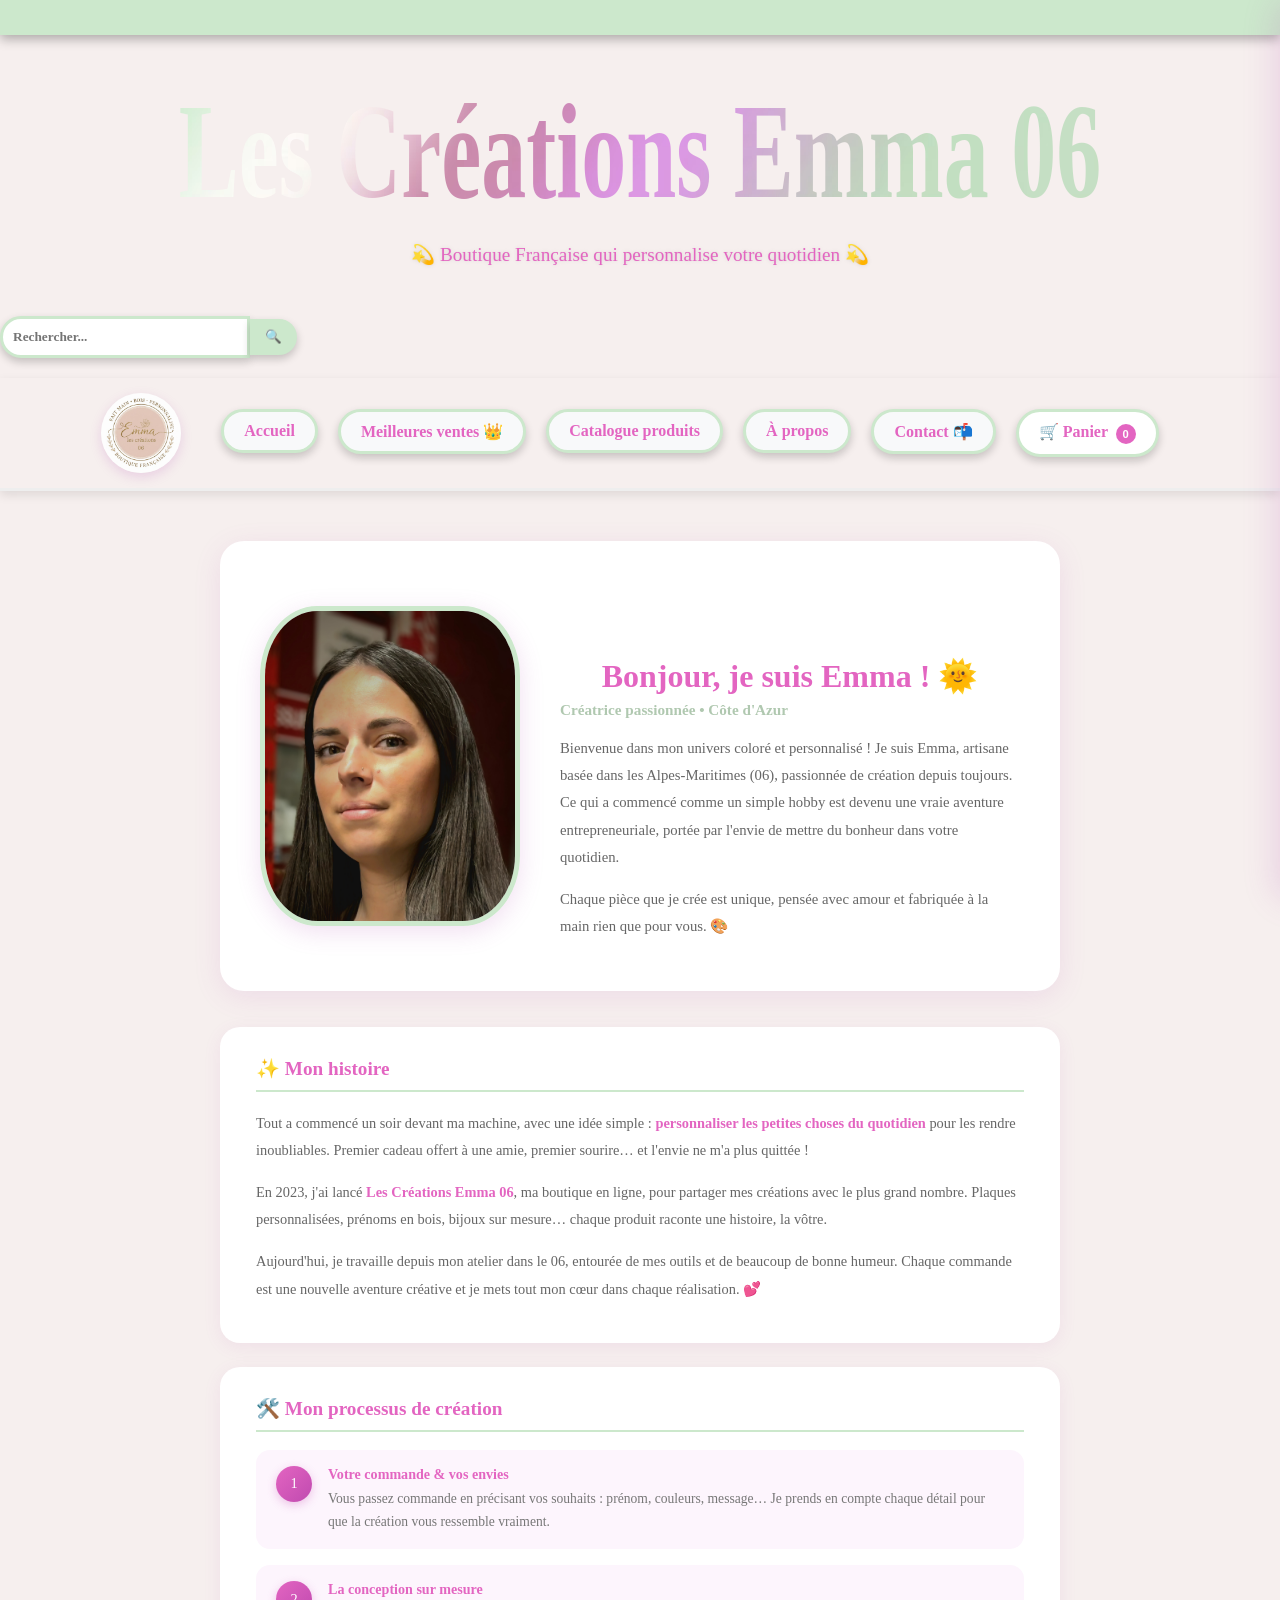
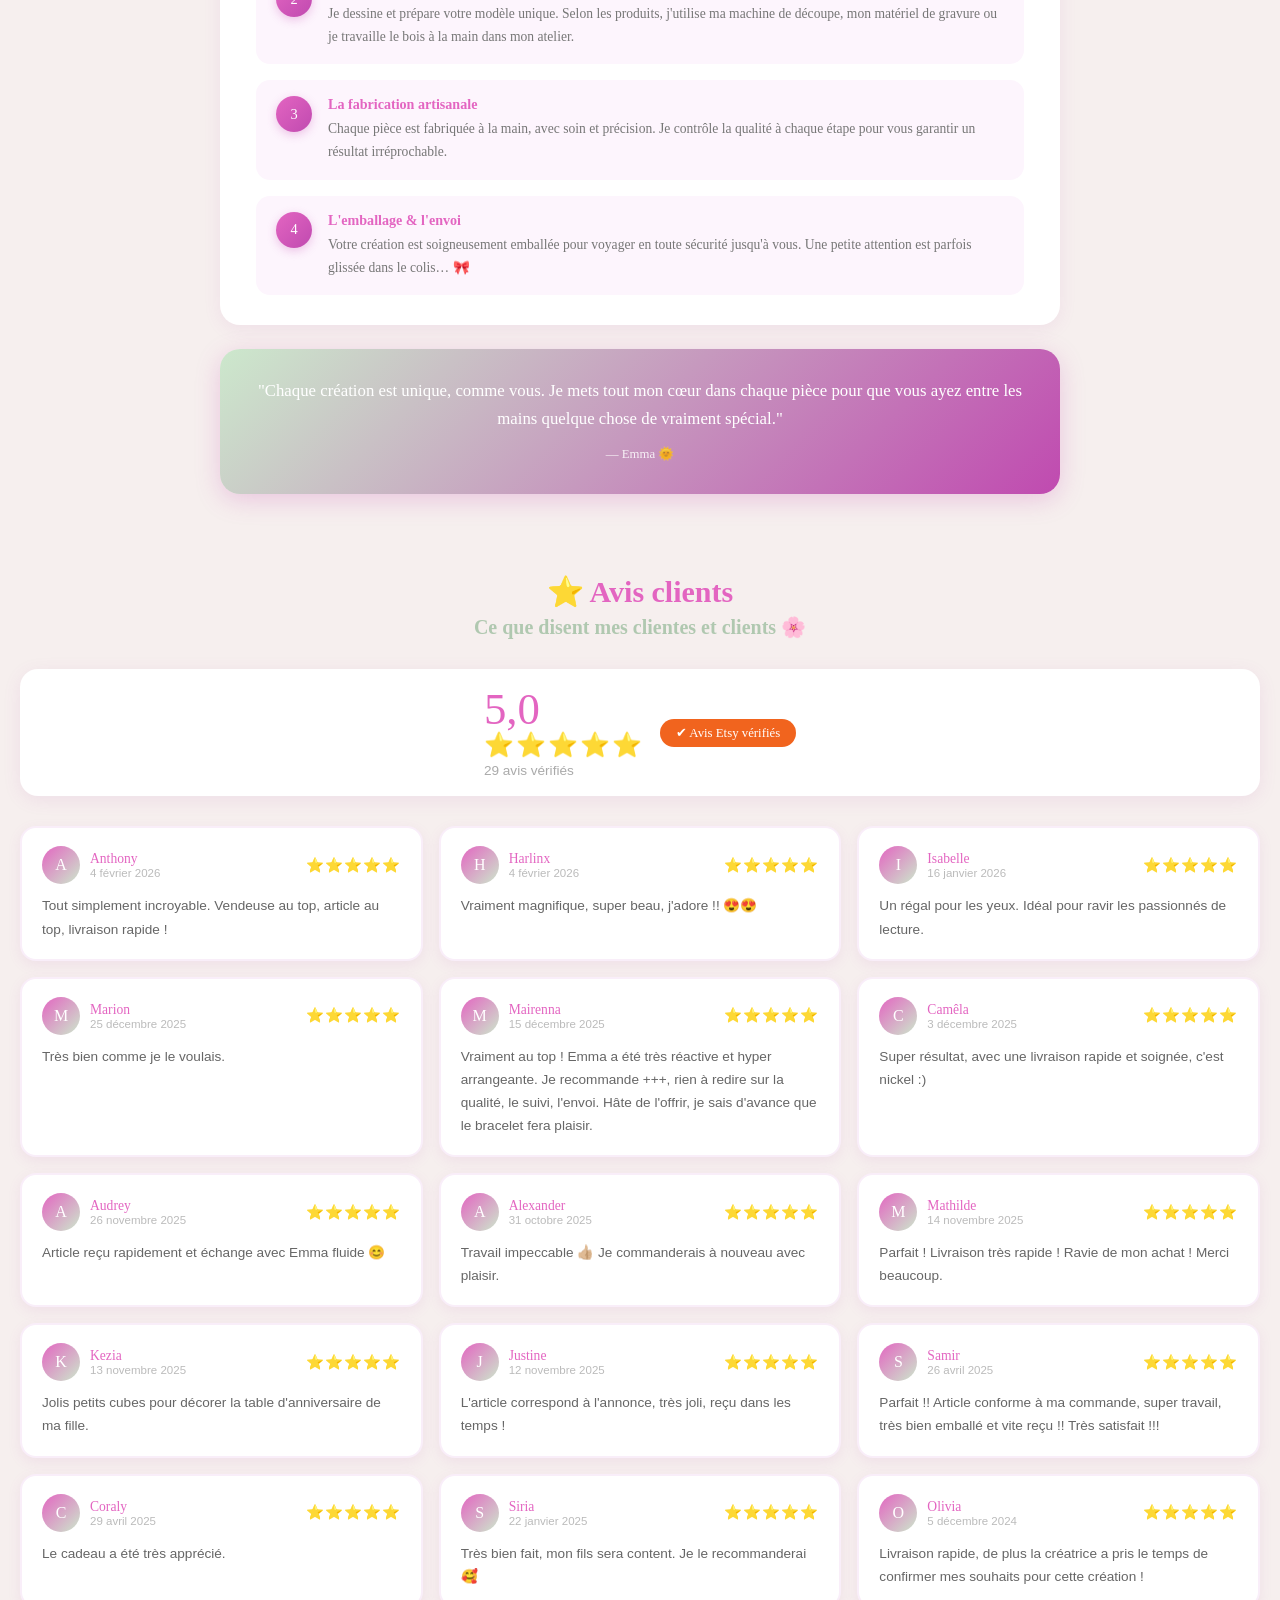
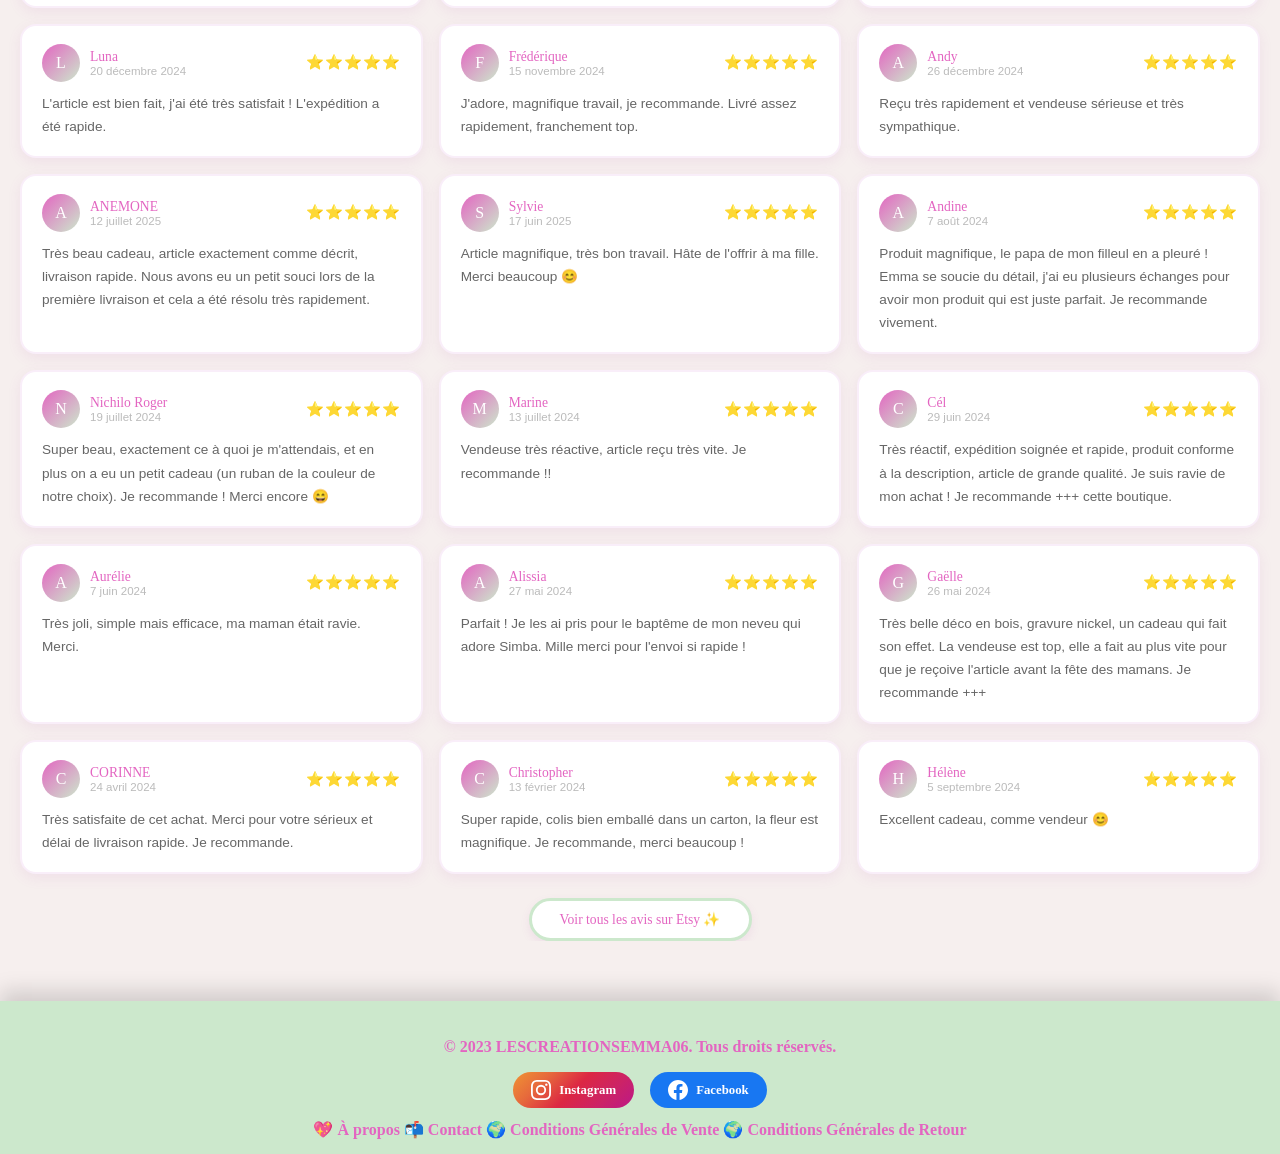
==== commit c48478ce: "modif alignement fonction trie mini panier livraison footer" ====
--- a/apropos.html
+++ b/apropos.html
@@ -27,7 +27,7 @@
      <span><b> 🚚 Livraison gratuite dès 50€ d'achat en France métropolitaine ! &nbsp; &nbsp; &nbsp; &nbsp; 🚚 Livraison gratuite dès 50€ d'achat en France métropolitaine ! &nbsp; &nbsp; &nbsp; &nbsp; 🚚 Livraison gratuite dès 50€ d'achat en France métropolitaine ! </b></span>
   </div>
 </div>
- <a href="site_emma.html" ><h1> Les Créations Emma 06 </h1></a>
+ <a href="index.html" ><h1> Les Créations Emma 06 </h1></a>
 
 <h2 class="pacifico-regular"> 💫 Boutique Française qui personnalise votre quotidien 💫</h2>
 
@@ -41,7 +41,7 @@
   <div class="menuhaut">
     <img src="logo_entreprise.webp" alt="Les Créations Emma 06" class="logo-menu">
     <ul class="menuboutons">
-    <li><a href="site_emma.html" class="boutononglet">Accueil</a></li>
+    <li><a href="index.html" class="boutononglet">Accueil</a></li>
     <li><a href="meilleuresventes.html" class="boutononglet">Meilleures ventes 👑</a></li>
    <li><a href="catalogueemma.html" class="boutononglet">Catalogue produits</a> </li>
     <li><a href="apropos.html" class="boutononglet">À propos</a></li>
@@ -576,7 +576,8 @@
 <footer> 
   <div class="basdepage">
     <p>&copy; 2023 LESCREATIONSEMMA06. Tous droits réservés.</p>
-       <div class="reseaux">
+
+     <div class="reseaux">
       <a href="https://www.instagram.com/lescreationsemma06" target="_blank" class="reseau-lien reseau-insta">
         <svg xmlns="http://www.w3.org/2000/svg" width="20" height="20" viewBox="0 0 24 24" fill="currentColor">
           <path d="M12 2.163c3.204 0 3.584.012 4.85.07 1.366.062 2.633.334 3.608 1.308.974.974 1.246 2.242 1.308 3.608.058 1.265.07 1.645.07 4.85s-.012 3.584-.07 4.85c-.062 1.366-.334 2.633-1.308 3.608-.974.974-2.242 1.246-3.608 1.308-1.265.058-1.645.07-4.85.07s-3.584-.012-4.85-.07c-1.366-.062-2.633-.334-3.608-1.308-.974-.974-1.246-2.242-1.308-3.608C2.175 15.584 2.163 15.204 2.163 12s.012-3.584.07-4.85c.062-1.366.334-2.633 1.308-3.608.974-.974 2.242-1.246 3.608-1.308C8.416 2.175 8.796 2.163 12 2.163zm0-2.163C8.741 0 8.332.014 7.052.072 5.197.157 3.355.673 2.014 2.014.673 3.355.157 5.197.072 7.052.014 8.332 0 8.741 0 12c0 3.259.014 3.668.072 4.948.085 1.855.601 3.697 1.942 5.038 1.341 1.341 3.183 1.857 5.038 1.942C8.332 23.986 8.741 24 12 24c3.259 0 3.668-.014 4.948-.072 1.855-.085 3.697-.601 5.038-1.942 1.341-1.341 1.857-3.183 1.942-5.038.058-1.28.072-1.689.072-4.948s-.014-3.668-.072-4.948c-.085-1.855-.601-3.697-1.942-5.038C20.645.673 18.803.157 16.948.072 15.668.014 15.259 0 12 0zm0 5.838a6.162 6.162 0 1 0 0 12.324 6.162 6.162 0 0 0 0-12.324zm0 10.162a4 4 0 1 1 0-8 4 4 0 0 1 0 8zm6.406-11.845a1.44 1.44 0 1 0 0 2.881 1.44 1.44 0 0 0 0-2.881z"/>
@@ -591,12 +592,11 @@
       </a>
     </div>
     <nav>
-      <ul>
-        <li><a href="apropos.html">À propos</a></li>
-        <li><a href="contactemma.html">Contact 📬</a></li>
-        <li><a href="cgvcgr.html">Conditions Générales de Vente</a></li>
-        <li><a href="cgvcgr.html">Conditions Générales de Retour</a></li>
-      </ul>
+        <a href="apropos.html">💖 À propos</a>
+        <a href="contactemma.html">📬 Contact</a>
+        <a href="cgvcgr.html">🌍 Conditions Générales de Vente</a>
+        <a href="cgvcgr.html">🌍 Conditions Générales de Retour</a>
+    
     </nav>
   </div>
 </footer>
--- a/site_emma.css
+++ b/site_emma.css
@@ -6,8 +6,11 @@
 body {
   margin: 0;
   padding: 0; 
-  overflow-x: hidden;
   background-color: #f6efee;
+}
+
+body > *:not(.minipanier-drawer):not(.minipanier-overlay) {
+  overflow-x: clip;
 }
 
 
@@ -15,7 +18,7 @@
   font-family: "Pacifico", cursive;
   font-weight: 400;
   font-style: normal;
-  color: #E396DF;
+  color: #E365C1;
   text-shadow: 0 0 5px rgba(0,0,0,0.1), 0 0 2px rgba(0,0,0,0.05);
   display: block; width: 100%; box-sizing: border-box;
   text-align: center; padding: 0 16px 8px; overflow-wrap: break-word;
@@ -70,19 +73,19 @@
   width: 100%;
     color: transparent;
     text-align: center;
-    font-size: 90px;
+    font-size: clamp(1.8rem, 8vw, 90px);
     background-image: url("degraderose.jpg");
     -webkit-background-clip: text;
     background-clip: text;
     background-repeat: repeat;
     animation: moveBackground 10s linear infinite;
     display: block;         
-    padding-top: 100px;      
+    padding-top: clamp(20px, 5vw, 100px);      
     margin-top: 0;           
     transform: scaleY(1.5);
     transition: transform 0.3s ease;
     cursor: pointer;
-    margin-bottom: 0px;
+    padding-top: 80px;
     margin-bottom: 60px;
 }
 
@@ -231,11 +234,15 @@
   margin-left: 5px;
 }
 .boutonrecherche { /* bouton recherche */
-  display:block;
-  margin: 20px;
+  display:flex;
+  margin: 20px auto;
+  justify-content: center;
+  align-items: center;
+   width: auto;
 }
 
 .boutonrecherche input {
+
   padding: 10px;
   width: 250px;
   border: 3px solid #CCE8CC;
@@ -399,13 +406,13 @@
 .pourquoi-carte p { font-family: Arial, sans-serif; font-size: 0.8rem; color: #888; line-height: 1.6; margin: 0; }
 
 /* ═══ CARROUSEL AVIS ═══ */
-.avis-carrousel-wrap { position: relative; display: flex; align-items: center; gap: 12px; max-width: 1000px; margin: 0 auto 20px; padding: 0 10px; }
-.avis-carrousel { display: flex; flex-wrap: nowrap; gap: 20px; overflow-x: auto; scroll-behavior: smooth; scrollbar-width: none; flex: 1; min-width: 0; }
+.avis-carrousel-wrap { position: relative; display: flex; align-items: center; gap: 12px; max-width: 1000px; margin: 0 auto 20px; padding: 0 4px; gap: 6px; width: 100%; box-sizing: border-box;  }
+.avis-carrousel {  display: flex; flex-wrap: nowrap; gap: 20px; overflow-x: auto; scroll-behavior: smooth; scrollbar-width: none; flex: 1; min-width: 0; width: 0; }
 .avis-carrousel::-webkit-scrollbar { display: none; }
 .avis-carrousel .avis-carte { min-width: calc(33.33% - 14px); flex-shrink: 0; }
 .avis-fleche {
   background: linear-gradient(135deg, #CCE8CC, #c04ab0); color: #fff;
-  border: none; border-radius: 50%; width: 38px; height: 38px;
+  border: none; border-radius: 50%;  width: 28px; height: 28px; font-size: 0.75rem; flex-shrink: 0; 
   font-size: 1rem; cursor: pointer; flex-shrink: 0;
   box-shadow: 0 3px 10px rgba(192,74,176,0.3); transition: transform 0.2s;
 }
@@ -421,7 +428,7 @@
   .confiance-grille { gap: 12px; }
   .confiance-item { min-width: 140px; padding: 12px 16px; }
   .categories-grille { grid-template-columns: repeat(2, 1fr); }
-  .avis-carrousel .avis-carte { min-width: calc(50% - 10px); }
+  .avis-carrousel .avis-carte { min-width: 100%; }
   .pourquoi-grille { grid-template-columns: 1fr 1fr; }
 }
 @media (max-width: 480px) {
@@ -431,7 +438,7 @@
   .bestsellers-grille { grid-template-columns: 1fr; }
 }
 
-/* bad de page */
+/* bas de page */
 
 footer { 
   background-color: #CCE8CC; 
@@ -452,7 +459,8 @@
 }
 
 footer li {
-  display: inline;        
+  display: block;
+  text-align: center;        
   margin: 0 15px;         
 }
 
@@ -789,7 +797,7 @@
     .champ input,
     .champ textarea {   /*bulles message*/
       padding: 12px 16px;
-      border: 3px solid #CCE8CC;
+      border: 3px solid #b0c8b0;
       border-radius: 14px;
       font-family: "Pacifico", cursive;
       font-size: 0.9rem;
@@ -1171,6 +1179,7 @@
   background: rgba(0,0,0,.35);
   z-index: 2000;
   animation: mpFadeIn .25s;
+ 
 }
 .minipanier-overlay.ouvert { display: block; }
 
@@ -1178,11 +1187,15 @@
 
 /* Drawer */
 .minipanier-drawer {
+
+ box-sizing: border-box;
   position: fixed;
   top: 0; right: 0;
-  height: 100%;
+  height: 100dvh;
+  min-height: 0;
   width: 370px;
-  max-width: 95vw;
+  max-width: 100vw;
+   height: 100vh;
   background: #fff;
   z-index: 2100;
   display: flex;
@@ -1191,6 +1204,7 @@
   box-shadow: -6px 0 32px rgba(180,80,180,.18);
   transform: translateX(100%);
   transition: transform .32s cubic-bezier(.4,0,.2,1);
+   padding-bottom: 5%;
 }
 .minipanier-drawer.ouvert { transform: translateX(0); }
 
@@ -1255,6 +1269,7 @@
   display: flex;
   flex-direction: column;
   gap: 12px;
+  min-height: 0;
 }
 .minipanier-corps::-webkit-scrollbar { width: 5px; }
 .minipanier-corps::-webkit-scrollbar-thumb { background: #e2b6cf; border-radius: 10px; }
@@ -1354,9 +1369,11 @@
 /* Footer récap */
 .minipanier-footer {
   padding: 14px 18px;
+  padding-bottom: calc(14px + env(safe-area-inset-bottom, 0px));
   border-top: 2px solid #f0d0ec;
   background: #fff;
   border-radius: 0 0 0 18px;
+   flex-shrink: 0;
 }
 .minipanier-lignes { display: flex; flex-direction: column; gap: 6px; margin-bottom: 14px; }
 .minipanier-ligne {
@@ -1469,7 +1486,7 @@
     .apropos-intro h1:hover { transform: none; filter: none; }
     .apropos-sous {
       font-family: "Pacifico", cursive;
-      color: #CCE8CC;
+      color: #b0c8b0;
       font-size: 0.95rem;
       margin-bottom: 16px;
       font-weight: bold;
@@ -1567,7 +1584,8 @@
     /*avis clients etsy*/
 
     .avis-section {
-      max-width:fit-content;
+      max-width:  100%;
+      overflow:hidden;
       margin: 0 auto 60px;
       padding: 0 20px;
     }
@@ -1583,7 +1601,7 @@
     .avis-sous-titre {
       text-align: center;
       font-family: "Pacifico", cursive;
-      color: #CCE8CC;
+      color: #b0c8b0;
       font-size: 20px;
       margin-bottom: 30px;
       font-weight: bold;
@@ -1633,6 +1651,9 @@
     }
 
     .avis-carte {
+      box-sizing: border-box;
+      max-width: 100%;
+      overflow: hidden;
       background: #fff;
       border-radius: 16px;
       padding: 18px 20px;
@@ -1778,7 +1799,7 @@
 
  .catalogue-page { max-width: 1100px; margin:auto; padding: 0 20px; }
     .catalogue-titre { font-family: "Pacifico", cursive; color: #E365C1; font-size: 30px; text-align: center; margin-bottom: 6px; font-weight: bold;}
-    .catalogue-sous  { font-family: "Pacifico", cursive; color: #CCE8CC; font-size: 20px; text-align: center; margin-bottom: 30px;font-weight: bold; }
+    .catalogue-sous  { font-family: "Pacifico", cursive; color: #b0c8b0; font-size: 20px; text-align: center; margin-bottom: 30px;font-weight: bold; }
 
     /* Filtres catégories */
     .cat-filtres { display: flex; flex-wrap: wrap; justify-content: center; gap: 10px; margin-bottom: 20px;}
@@ -1953,7 +1974,7 @@
 }
 
     /* Infos produit */
-    .fiche-cat { font-family: "Pacifico", cursive; color: #CCE8CC; font-size: 1rem; margin-bottom: 10px;font-weight: bold;text-align: center; }
+    .fiche-cat { font-family: "Pacifico", cursive; color: #b0c8b0; font-size: 1rem; margin-bottom: 10px;font-weight: bold;text-align: center; }
     .fiche-nom { font-family: "Pacifico", cursive; color: #E365C1; font-size: 1.5rem; margin-bottom: 10px; line-height: 1.3;font-weight: bold; text-align: center; }
     .fiche-prix { font-family: "Pacifico", cursive; color: #c04ab0; font-size: 2rem; margin-bottom: 6px; }
     .fiche-tva { font-size: 0.75rem; color: #979797; font-family: Arial, sans-serif; margin-bottom: 16px;  }
@@ -2077,9 +2098,7 @@
       opacity: 0; z-index: 9999; pointer-events: none;font-weight: bold;
     }
     .toast-fiche.show { transform: translateX(-50%) translateY(0); opacity: 1; }
-/* ═══════════════════════════════════════════════
-   RESPONSIVE GLOBAL — TOUTES PAGES
-   ═══════════════════════════════════════════════ */
+/*RESPONSIVE GLOBAL — TOUTES PAGES*/
 
 /* Base universelle */
 *, *::before, *::after { box-sizing: border-box; }
@@ -2087,8 +2106,8 @@
 
 
 /* ── Barre de recherche ── */
-.boutonrecherche { justify-content: center; flex-wrap: wrap; }
-.boutonrecherche input { max-width: 100%; }
+.boutonrecherche { justify-content:left;  }
+
 
 /* ── Menu hamburger ── */
 .menu-hamburger {
@@ -2100,25 +2119,19 @@
 }
 .menu-hamburger.ouvert { transform: translateY(-50%) rotate(90deg); }
 
-/* ── H1 titre ── */
-h1.archivo-black-regular {
-  font-size: clamp(1.2rem, 4vw, 2rem);
-  text-align: center; padding: 0 16px;
-  width: 100%; box-sizing: border-box; overflow-wrap: break-word;
-}
+
+
 h2.pacifico-regular {
   font-size: clamp(0.85rem, 2.5vw, 1.2rem);
   text-align: center; padding: 0 16px;
   width: 100%; box-sizing: border-box; overflow-wrap: break-word;
 }
 
-/* ── Footer ── */
-.basdepage { padding: 16px; }
+/*  Footer */
+.basdepage { padding: 5px; }
 .basdepage nav ul { flex-wrap: wrap; justify-content: center; gap: 8px; }
 
-/* ════════════════════
-   MOBILE ≤ 768px
-════════════════════ */
+/* MOBILE ≤ 768px */
 @media (max-width: 768px) {
 
   /* Menu hamburger visible */
@@ -2144,7 +2157,7 @@
 
   /* Barre de recherche */
   .boutonrecherche { margin: 10px 16px; }
-  .boutonrecherche input { width: 100%; border-radius: 25px 0 0 25px; }
+  .boutonrecherche input { width: 100%; border-radius: 25px 0 0 25px;width: calc(100% - 32px );width: 100%; flex: 1 }
 
   /* Hero */
   .hero { padding: 50px 16px 70px; }
@@ -2153,10 +2166,7 @@
   .hero-btns { flex-direction: column; align-items: center; }
   .hero-btn-principal, .hero-btn-secondaire { width: 100%; max-width: 280px; text-align: center; }
 
-  /* Bandeau confiance */
-  .confiance-grille { flex-direction: column; align-items: center; }
-  .confiance-item { width: 100%; max-width: 340px; justify-content: flex-start; }
-
+  
   /* Catégories */
   .categories-grille { grid-template-columns: repeat(2, 1fr); }
   .cat-carte { width: auto; }
@@ -2168,12 +2178,41 @@
   .pourquoi-grille { grid-template-columns: 1fr 1fr; }
 
   /* Carrousel avis */
-  .avis-carrousel .avis-carte { min-width: calc(50% - 10px); }
+  .avis-carrousel .avis-carte { min-width: 100%; max-width: 100%;}
   .avis-fleche { width: 30px; height: 30px; font-size: 0.85rem; }
 
   /* Catalogue */
-  .cat-filtres { gap: 8px; }
-  .cat-btn { font-size: 0.78rem; padding: 8px 14px; }
+ .cat-filtres {
+  flex-wrap: nowrap;        /* plus de retour à la ligne */
+  overflow-x: auto;         /* scroll horizontal */
+  justify-content: flex-start;
+  gap: 8px;
+  padding-bottom: 8px;
+  scrollbar-width: none;    /* scrollbar invisible */
+  -webkit-overflow-scrolling: touch;
+}
+.cat-filtres-wrap { position: relative; }
+.cat-scroll-hint {
+  display: flex;
+  position: absolute;
+  right: 0; top: 0; bottom: 8px;
+  width: 36px;
+  background: linear-gradient(to right, transparent, #f6efee 60%);
+  color: #E365C1;
+  font-size: 1.5rem;
+  pointer-events: none;
+  transition: opacity 0.3s;
+}
+.cat-filtres {
+  flex-wrap: nowrap;
+  overflow-x: auto;
+  justify-content: flex-start;
+  padding-right: 36px;
+  scrollbar-width: none;
+  -webkit-overflow-scrolling: touch;
+}
+.cat-filtres::-webkit-scrollbar { display: none; }
+.cat-btn { font-size: 0.78rem; padding: 8px 14px; white-space: nowrap; flex-shrink: 0; }
   .cat-tri { flex-wrap: wrap; justify-content: center; }
   .produits-grille { grid-template-columns: repeat(2, 1fr) !important; gap: 12px; }
 
@@ -2189,23 +2228,22 @@
   .champgroupe { flex-direction: column; }
   .contactcard { padding: 20px 16px; }
 
-  /* Mini panier drawer */
-  .minipanier-drawer { width: 100% !important; }
-
+    /* Mini panier drawer */
+  .minipanier-drawer { width: 100% !important; max-width: 100vw; border-radius: 0; }
+  .minipanier-header { border-radius: 0; }
+  .minipanier-footer { border-radius: 0; padding-bottom: 24px; }
   /* Footer */
   .basdepage { text-align: center; }
   .reseaux { justify-content: center; flex-wrap: wrap; }
   .basdepage nav ul { flex-direction: column; align-items: center; gap: 6px; }
 }
 
-/* ════════════════════
-   MOBILE ≤ 480px
-════════════════════ */
+/*MOBILE ≤ 480px */
 @media (max-width: 480px) {
   .categories-grille { grid-template-columns: repeat(2, 1fr); }
   .pourquoi-grille { grid-template-columns: 1fr; }
-  .avis-carrousel .avis-carte { min-width: 100%; }
-  .produits-grille { grid-template-columns: 1fr !important; }
+  .avis-carrousel .avis-carte { min-width: 100%; max-width: 100%; }
+  .produits-grille { grid-template-columns: 2, 1fr !important; }
   .logo-menu { width: 60px; }
   .hero-titre { font-size: 1.4rem; }
   .home-section-titre h3 { font-size: 1.4rem; }
@@ -2216,9 +2254,7 @@
   .fiche-thumbnails img { width: 56px; height: 56px; }
 }
 
-/* ════════════════════
-   TABLETTE ≤ 1024px
-════════════════════ */
+/* TABLETTE ≤ 1024px */
 @media (max-width: 1024px) and (min-width: 769px) {
   .menuboutons { gap: 10px; padding: 0 10px; }
   .boutononglet { padding: 8px 12px; font-size: 0.82rem; }
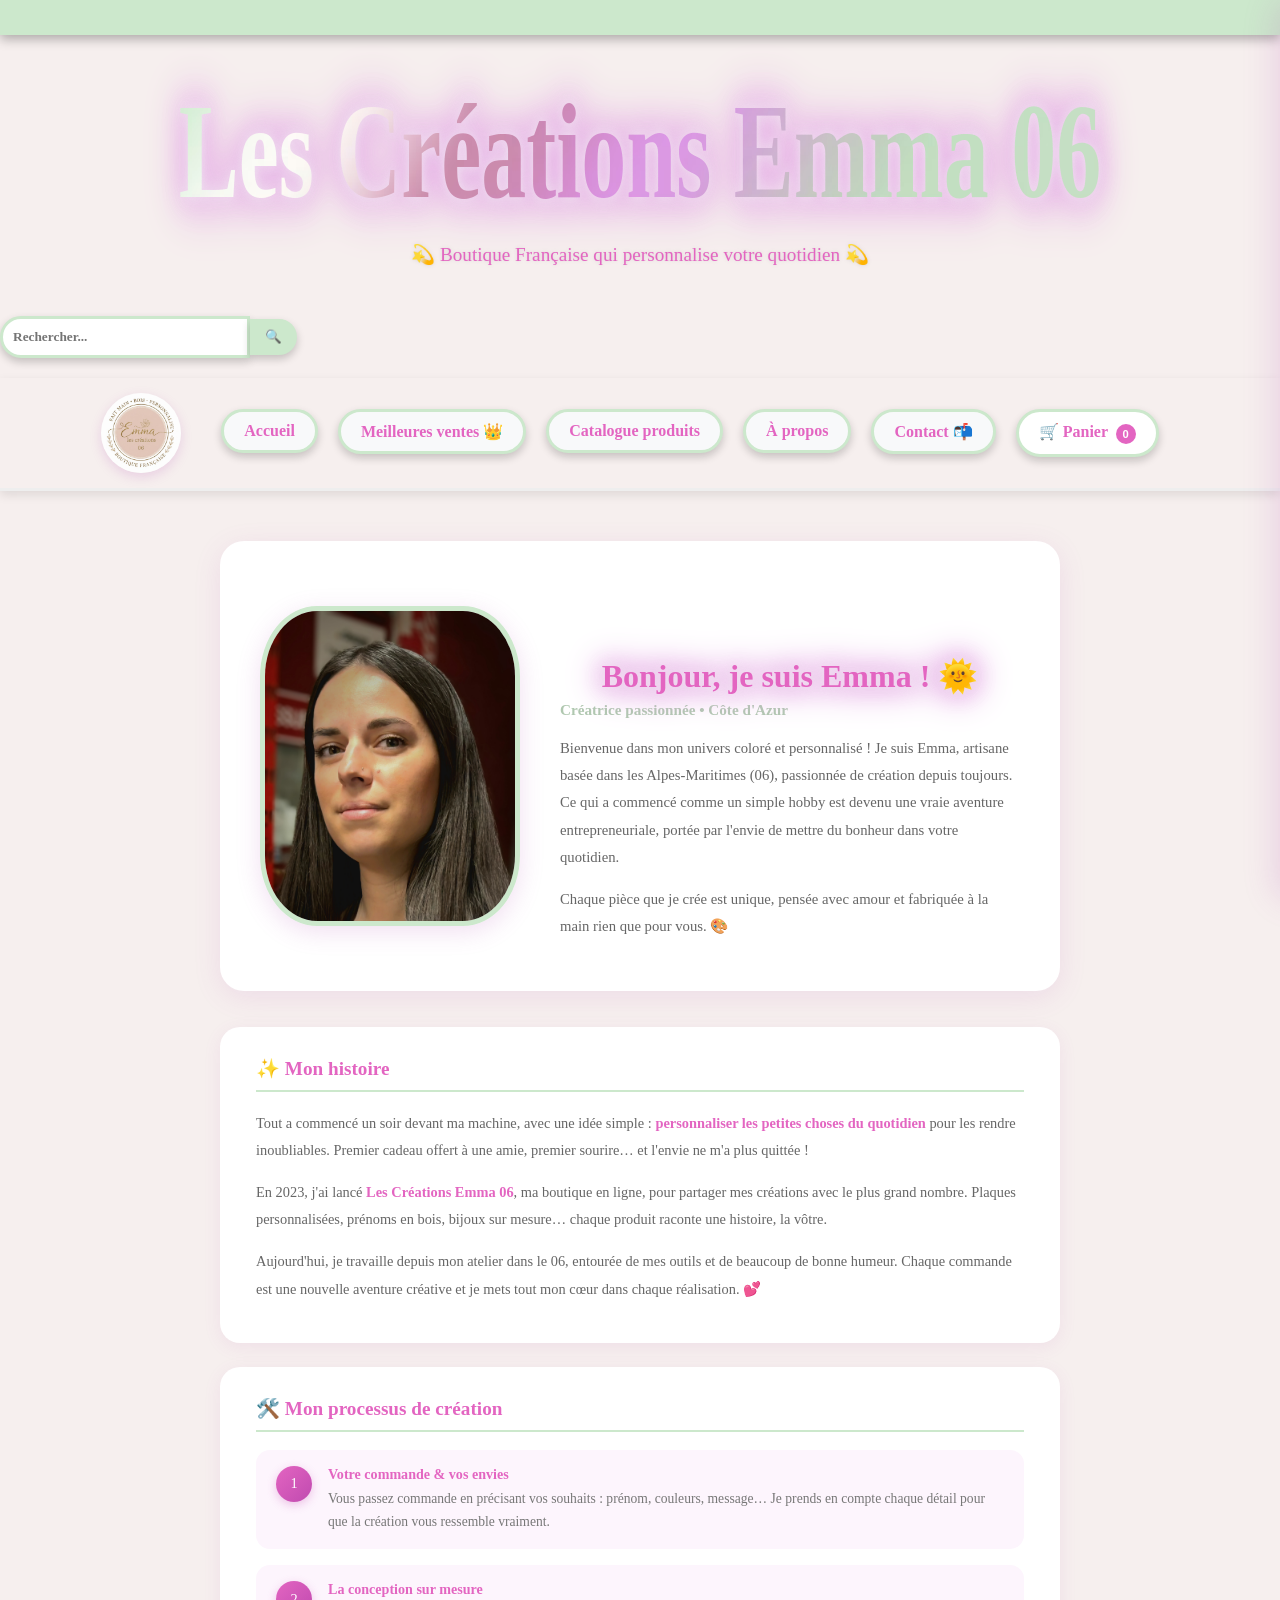
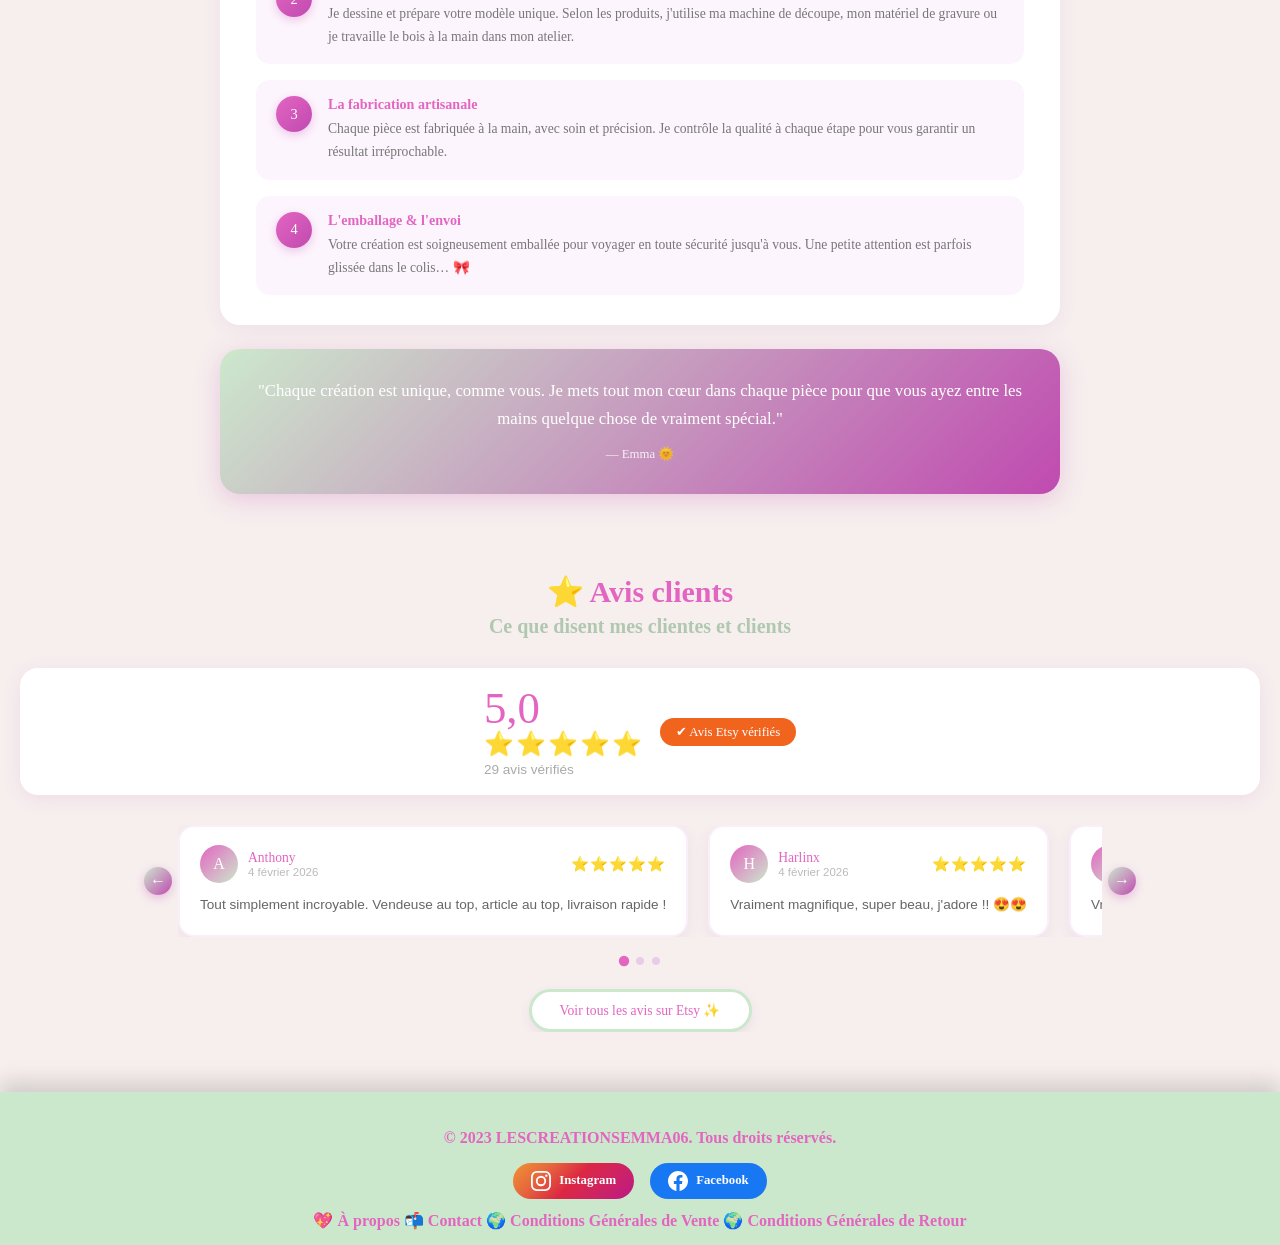
==== commit 812e9bac: "modif avis barre recherche scroll catalogue" ====
--- a/apropos.html
+++ b/apropos.html
@@ -31,7 +31,8 @@
 
 <h2 class="pacifico-regular"> 💫 Boutique Française qui personnalise votre quotidien 💫</h2>
 
-  <form class="boutonrecherche" action="/recherche" method="get">
+ 
+  <form class="boutonrecherche" onsubmit="rechercherProduits(event, this)">
   <input type="text" name="q" placeholder="Rechercher..." required>
   <button type="submit">🔍</button>
 </form>
@@ -131,390 +132,32 @@
     "Chaque création est unique, comme vous. Je mets tout mon cœur dans chaque pièce pour que vous ayez entre les mains quelque chose de vraiment spécial."
     <span>— Emma 🌞</span>
   </div>
-
-</div>
+ </div>
+
 <div class="avis-section">
-
   <div class="avis-titre">⭐ Avis clients</div>
-  <div class="avis-sous-titre">Ce que disent mes clientes et clients 🌸</div>
-
+  <div class="avis-sous-titre">Ce que disent mes clientes et clients</div>
   <div class="avis-compteur">
-    <div>
-      <div class="avis-note-globale">5,0</div>
-      <div class="avis-etoiles-globales">⭐⭐⭐⭐⭐</div>
-      <div class="avis-nb">29 avis vérifiés</div>
-    </div>
-       <a href="https://www.etsy.com/shop/Lescreationsemma06" target="_blank"><div class="avis-etsy-badge">✔ Avis Etsy vérifiés</div></a>
-  </div>
-
-  <div class="avis-grille">
-
-    <div class="avis-carte">
-      <div class="avis-carte-top">
-        <div class="avis-avatar">A</div>
-        <div class="avis-auteur-bloc">
-          <div class="avis-auteur">Anthony</div>
-          <div class="avis-date">4 février 2026</div>
-        </div>
-        <div class="avis-etoiles">⭐⭐⭐⭐⭐</div>
-      </div>
-      <div class="avis-texte">Tout simplement incroyable. Vendeuse au top, article au top, livraison rapide !</div>
-    </div>
-
-    <div class="avis-carte">
-      <div class="avis-carte-top">
-        <div class="avis-avatar">H</div>
-        <div class="avis-auteur-bloc">
-          <div class="avis-auteur">Harlinx</div>
-          <div class="avis-date">4 février 2026</div>
-        </div>
-        <div class="avis-etoiles">⭐⭐⭐⭐⭐</div>
-      </div>
-      <div class="avis-texte">Vraiment magnifique, super beau, j'adore !! 😍😍</div>
-    </div>
-
-    <div class="avis-carte">
-      <div class="avis-carte-top">
-        <div class="avis-avatar">I</div>
-        <div class="avis-auteur-bloc">
-          <div class="avis-auteur">Isabelle</div>
-          <div class="avis-date">16 janvier 2026</div>
-        </div>
-        <div class="avis-etoiles">⭐⭐⭐⭐⭐</div>
-      </div>
-      <div class="avis-texte">Un régal pour les yeux. Idéal pour ravir les passionnés de lecture.</div>
-    </div>
-
-    <div class="avis-carte">
-      <div class="avis-carte-top">
-        <div class="avis-avatar">M</div>
-        <div class="avis-auteur-bloc">
-          <div class="avis-auteur">Marion</div>
-          <div class="avis-date">25 décembre 2025</div>
-        </div>
-        <div class="avis-etoiles">⭐⭐⭐⭐⭐</div>
-      </div>
-      <div class="avis-texte">Très bien comme je le voulais.</div>
-    </div>
-
-    <div class="avis-carte">
-      <div class="avis-carte-top">
-        <div class="avis-avatar">M</div>
-        <div class="avis-auteur-bloc">
-          <div class="avis-auteur">Mairenna</div>
-          <div class="avis-date">15 décembre 2025</div>
-        </div>
-        <div class="avis-etoiles">⭐⭐⭐⭐⭐</div>
-      </div>
-      <div class="avis-texte">Vraiment au top ! Emma a été très réactive et hyper arrangeante. Je recommande +++, rien à redire sur la qualité, le suivi, l'envoi. Hâte de l'offrir, je sais d'avance que le bracelet fera plaisir.</div>
-    </div>
-
-    <div class="avis-carte">
-      <div class="avis-carte-top">
-        <div class="avis-avatar">C</div>
-        <div class="avis-auteur-bloc">
-          <div class="avis-auteur">Camêla</div>
-          <div class="avis-date">3 décembre 2025</div>
-        </div>
-        <div class="avis-etoiles">⭐⭐⭐⭐⭐</div>
-      </div>
-      <div class="avis-texte">Super résultat, avec une livraison rapide et soignée, c'est nickel :)</div>
-    </div>
-
-    <div class="avis-carte">
-      <div class="avis-carte-top">
-        <div class="avis-avatar">A</div>
-        <div class="avis-auteur-bloc">
-          <div class="avis-auteur">Audrey</div>
-          <div class="avis-date">26 novembre 2025</div>
-        </div>
-        <div class="avis-etoiles">⭐⭐⭐⭐⭐</div>
-      </div>
-      <div class="avis-texte">Article reçu rapidement et échange avec Emma fluide 😊</div>
-    </div>
-
-    <div class="avis-carte">
-      <div class="avis-carte-top">
-        <div class="avis-avatar">A</div>
-        <div class="avis-auteur-bloc">
-          <div class="avis-auteur">Alexander</div>
-          <div class="avis-date">31 octobre 2025</div>
-        </div>
-        <div class="avis-etoiles">⭐⭐⭐⭐⭐</div>
-      </div>
-      <div class="avis-texte">Travail impeccable 👍🏼 Je commanderais à nouveau avec plaisir.</div>
-    </div>
-
-    <div class="avis-carte">
-      <div class="avis-carte-top">
-        <div class="avis-avatar">M</div>
-        <div class="avis-auteur-bloc">
-          <div class="avis-auteur">Mathilde</div>
-          <div class="avis-date">14 novembre 2025</div>
-        </div>
-        <div class="avis-etoiles">⭐⭐⭐⭐⭐</div>
-      </div>
-      <div class="avis-texte">Parfait ! Livraison très rapide ! Ravie de mon achat ! Merci beaucoup.</div>
-    </div>
-
-    <div class="avis-carte">
-      <div class="avis-carte-top">
-        <div class="avis-avatar">K</div>
-        <div class="avis-auteur-bloc">
-          <div class="avis-auteur">Kezia</div>
-          <div class="avis-date">13 novembre 2025</div>
-        </div>
-        <div class="avis-etoiles">⭐⭐⭐⭐⭐</div>
-      </div>
-      <div class="avis-texte">Jolis petits cubes pour décorer la table d'anniversaire de ma fille.</div>
-    </div>
-
-    <div class="avis-carte">
-      <div class="avis-carte-top">
-        <div class="avis-avatar">J</div>
-        <div class="avis-auteur-bloc">
-          <div class="avis-auteur">Justine</div>
-          <div class="avis-date">12 novembre 2025</div>
-        </div>
-        <div class="avis-etoiles">⭐⭐⭐⭐⭐</div>
-      </div>
-      <div class="avis-texte">L'article correspond à l'annonce, très joli, reçu dans les temps !</div>
-    </div>
-
-    <div class="avis-carte">
-      <div class="avis-carte-top">
-        <div class="avis-avatar">S</div>
-        <div class="avis-auteur-bloc">
-          <div class="avis-auteur">Samir</div>
-          <div class="avis-date">26 avril 2025</div>
-        </div>
-        <div class="avis-etoiles">⭐⭐⭐⭐⭐</div>
-      </div>
-      <div class="avis-texte">Parfait !! Article conforme à ma commande, super travail, très bien emballé et vite reçu !! Très satisfait !!!</div>
-    </div>
-
-    <div class="avis-carte">
-      <div class="avis-carte-top">
-        <div class="avis-avatar">C</div>
-        <div class="avis-auteur-bloc">
-          <div class="avis-auteur">Coraly</div>
-          <div class="avis-date">29 avril 2025</div>
-        </div>
-        <div class="avis-etoiles">⭐⭐⭐⭐⭐</div>
-      </div>
-      <div class="avis-texte">Le cadeau a été très apprécié.</div>
-    </div>
-
-    <div class="avis-carte">
-      <div class="avis-carte-top">
-        <div class="avis-avatar">S</div>
-        <div class="avis-auteur-bloc">
-          <div class="avis-auteur">Siria</div>
-          <div class="avis-date">22 janvier 2025</div>
-        </div>
-        <div class="avis-etoiles">⭐⭐⭐⭐⭐</div>
-      </div>
-      <div class="avis-texte">Très bien fait, mon fils sera content. Je le recommanderai 🥰</div>
-    </div>
-
-    <div class="avis-carte">
-      <div class="avis-carte-top">
-        <div class="avis-avatar">O</div>
-        <div class="avis-auteur-bloc">
-          <div class="avis-auteur">Olivia</div>
-          <div class="avis-date">5 décembre 2024</div>
-        </div>
-        <div class="avis-etoiles">⭐⭐⭐⭐⭐</div>
-      </div>
-      <div class="avis-texte">Livraison rapide, de plus la créatrice a pris le temps de confirmer mes souhaits pour cette création !</div>
-    </div>
-
-    <div class="avis-carte">
-      <div class="avis-carte-top">
-        <div class="avis-avatar">L</div>
-        <div class="avis-auteur-bloc">
-          <div class="avis-auteur">Luna</div>
-          <div class="avis-date">20 décembre 2024</div>
-        </div>
-        <div class="avis-etoiles">⭐⭐⭐⭐⭐</div>
-      </div>
-      <div class="avis-texte">L'article est bien fait, j'ai été très satisfait ! L'expédition a été rapide.</div>
-    </div>
-
-    <div class="avis-carte">
-      <div class="avis-carte-top">
-        <div class="avis-avatar">F</div>
-        <div class="avis-auteur-bloc">
-          <div class="avis-auteur">Frédérique</div>
-          <div class="avis-date">15 novembre 2024</div>
-        </div>
-        <div class="avis-etoiles">⭐⭐⭐⭐⭐</div>
-      </div>
-      <div class="avis-texte">J'adore, magnifique travail, je recommande. Livré assez rapidement, franchement top.</div>
-    </div>
-
-    <div class="avis-carte">
-      <div class="avis-carte-top">
-        <div class="avis-avatar">A</div>
-        <div class="avis-auteur-bloc">
-          <div class="avis-auteur">Andy</div>
-          <div class="avis-date">26 décembre 2024</div>
-        </div>
-        <div class="avis-etoiles">⭐⭐⭐⭐⭐</div>
-      </div>
-      <div class="avis-texte">Reçu très rapidement et vendeuse sérieuse et très sympathique.</div>
-    </div>
-
-    <div class="avis-carte">
-      <div class="avis-carte-top">
-        <div class="avis-avatar">A</div>
-        <div class="avis-auteur-bloc">
-          <div class="avis-auteur">ANEMONE</div>
-          <div class="avis-date">12 juillet 2025</div>
-        </div>
-        <div class="avis-etoiles">⭐⭐⭐⭐⭐</div>
-      </div>
-      <div class="avis-texte">Très beau cadeau, article exactement comme décrit, livraison rapide. Nous avons eu un petit souci lors de la première livraison et cela a été résolu très rapidement.</div>
-    </div>
-
-    <div class="avis-carte">
-      <div class="avis-carte-top">
-        <div class="avis-avatar">S</div>
-        <div class="avis-auteur-bloc">
-          <div class="avis-auteur">Sylvie</div>
-          <div class="avis-date">17 juin 2025</div>
-        </div>
-        <div class="avis-etoiles">⭐⭐⭐⭐⭐</div>
-      </div>
-      <div class="avis-texte">Article magnifique, très bon travail. Hâte de l'offrir à ma fille. Merci beaucoup 😊</div>
-    </div>
-
-    <div class="avis-carte">
-      <div class="avis-carte-top">
-        <div class="avis-avatar">A</div>
-        <div class="avis-auteur-bloc">
-          <div class="avis-auteur">Andine</div>
-          <div class="avis-date">7 août 2024</div>
-        </div>
-        <div class="avis-etoiles">⭐⭐⭐⭐⭐</div>
-      </div>
-      <div class="avis-texte">Produit magnifique, le papa de mon filleul en a pleuré ! Emma se soucie du détail, j'ai eu plusieurs échanges pour avoir mon produit qui est juste parfait. Je recommande vivement.</div>
-    </div>
-
-    <div class="avis-carte">
-      <div class="avis-carte-top">
-        <div class="avis-avatar">N</div>
-        <div class="avis-auteur-bloc">
-          <div class="avis-auteur">Nichilo Roger</div>
-          <div class="avis-date">19 juillet 2024</div>
-        </div>
-        <div class="avis-etoiles">⭐⭐⭐⭐⭐</div>
-      </div>
-      <div class="avis-texte">Super beau, exactement ce à quoi je m'attendais, et en plus on a eu un petit cadeau (un ruban de la couleur de notre choix). Je recommande ! Merci encore 😄</div>
-    </div>
-
-    <div class="avis-carte">
-      <div class="avis-carte-top">
-        <div class="avis-avatar">M</div>
-        <div class="avis-auteur-bloc">
-          <div class="avis-auteur">Marine</div>
-          <div class="avis-date">13 juillet 2024</div>
-        </div>
-        <div class="avis-etoiles">⭐⭐⭐⭐⭐</div>
-      </div>
-      <div class="avis-texte">Vendeuse très réactive, article reçu très vite. Je recommande !!</div>
-    </div>
-
-    <div class="avis-carte">
-      <div class="avis-carte-top">
-        <div class="avis-avatar">C</div>
-        <div class="avis-auteur-bloc">
-          <div class="avis-auteur">Cél</div>
-          <div class="avis-date">29 juin 2024</div>
-        </div>
-        <div class="avis-etoiles">⭐⭐⭐⭐⭐</div>
-      </div>
-      <div class="avis-texte">Très réactif, expédition soignée et rapide, produit conforme à la description, article de grande qualité. Je suis ravie de mon achat ! Je recommande +++ cette boutique.</div>
-    </div>
-
-    <div class="avis-carte">
-      <div class="avis-carte-top">
-        <div class="avis-avatar">A</div>
-        <div class="avis-auteur-bloc">
-          <div class="avis-auteur">Aurélie</div>
-          <div class="avis-date">7 juin 2024</div>
-        </div>
-        <div class="avis-etoiles">⭐⭐⭐⭐⭐</div>
-      </div>
-      <div class="avis-texte">Très joli, simple mais efficace, ma maman était ravie. Merci.</div>
-    </div>
-
-    <div class="avis-carte">
-      <div class="avis-carte-top">
-        <div class="avis-avatar">A</div>
-        <div class="avis-auteur-bloc">
-          <div class="avis-auteur">Alissia</div>
-          <div class="avis-date">27 mai 2024</div>
-        </div>
-        <div class="avis-etoiles">⭐⭐⭐⭐⭐</div>
-      </div>
-      <div class="avis-texte">Parfait ! Je les ai pris pour le baptême de mon neveu qui adore Simba. Mille merci pour l'envoi si rapide !</div>
-    </div>
-
-    <div class="avis-carte">
-      <div class="avis-carte-top">
-        <div class="avis-avatar">G</div>
-        <div class="avis-auteur-bloc">
-          <div class="avis-auteur">Gaëlle</div>
-          <div class="avis-date">26 mai 2024</div>
-        </div>
-        <div class="avis-etoiles">⭐⭐⭐⭐⭐</div>
-      </div>
-      <div class="avis-texte">Très belle déco en bois, gravure nickel, un cadeau qui fait son effet. La vendeuse est top, elle a fait au plus vite pour que je reçoive l'article avant la fête des mamans. Je recommande +++</div>
-    </div>
-
-    <div class="avis-carte">
-      <div class="avis-carte-top">
-        <div class="avis-avatar">C</div>
-        <div class="avis-auteur-bloc">
-          <div class="avis-auteur">CORINNE</div>
-          <div class="avis-date">24 avril 2024</div>
-        </div>
-        <div class="avis-etoiles">⭐⭐⭐⭐⭐</div>
-      </div>
-      <div class="avis-texte">Très satisfaite de cet achat. Merci pour votre sérieux et délai de livraison rapide. Je recommande.</div>
-    </div>
-
-    <div class="avis-carte">
-      <div class="avis-carte-top">
-        <div class="avis-avatar">C</div>
-        <div class="avis-auteur-bloc">
-          <div class="avis-auteur">Christopher</div>
-          <div class="avis-date">13 février 2024</div>
-        </div>
-        <div class="avis-etoiles">⭐⭐⭐⭐⭐</div>
-      </div>
-      <div class="avis-texte">Super rapide, colis bien emballé dans un carton, la fleur est magnifique. Je recommande, merci beaucoup !</div>
-    </div>
-
-    <div class="avis-carte">
-      <div class="avis-carte-top">
-        <div class="avis-avatar">H</div>
-        <div class="avis-auteur-bloc">
-          <div class="avis-auteur">Hélène</div>
-          <div class="avis-date">5 septembre 2024</div>
-        </div>
-        <div class="avis-etoiles">⭐⭐⭐⭐⭐</div>
-      </div>
-      <div class="avis-texte">Excellent cadeau, comme vendeur 😊</div>
-    </div>
-
-  </div>
-
-  <div class="avis-voir-plus">
-    <a href="https://www.etsy.com/shop/Lescreationsemma06" target="_blank">Voir tous les avis sur Etsy ✨</a>
-  </div>
-
+    <div><div class="avis-note-globale">5,0</div><div class="avis-etoiles-globales">⭐⭐⭐⭐⭐</div><div class="avis-nb">29 avis vérifiés</div></div>
+    <a href="https://www.etsy.com/shop/Lescreationsemma06" target="_blank"><div class="avis-etsy-badge">✔ Avis Etsy vérifiés</div></a>
+  </div>
+  <div class="avis-carrousel-wrap">
+    <button class="avis-fleche gauche" onclick="deplacerAvis(-1)">&#8592;</button>
+    <div class="avis-carrousel" id="avisCarrousel">
+      <div class="avis-carte"><div class="avis-carte-top"><div class="avis-avatar">A</div><div class="avis-auteur-bloc"><div class="avis-auteur">Anthony</div><div class="avis-date">4 février 2026</div></div><div class="avis-etoiles">⭐⭐⭐⭐⭐</div></div><div class="avis-texte">Tout simplement incroyable. Vendeuse au top, article au top, livraison rapide !</div></div>
+      <div class="avis-carte"><div class="avis-carte-top"><div class="avis-avatar">H</div><div class="avis-auteur-bloc"><div class="avis-auteur">Harlinx</div><div class="avis-date">4 février 2026</div></div><div class="avis-etoiles">⭐⭐⭐⭐⭐</div></div><div class="avis-texte">Vraiment magnifique, super beau, j'adore !! 😍😍</div></div>
+      <div class="avis-carte"><div class="avis-carte-top"><div class="avis-avatar">M</div><div class="avis-auteur-bloc"><div class="avis-auteur">Mairenna</div><div class="avis-date">15 décembre 2025</div></div><div class="avis-etoiles">⭐⭐⭐⭐⭐</div></div><div class="avis-texte">Vraiment au top ! Emma a été très réactive et hyper arrangeante. Je recommande +++, rien à redire sur la qualité.</div></div>
+      <div class="avis-carte"><div class="avis-carte-top"><div class="avis-avatar">I</div><div class="avis-auteur-bloc"><div class="avis-auteur">Isabelle</div><div class="avis-date">16 janvier 2026</div></div><div class="avis-etoiles">⭐⭐⭐⭐⭐</div></div><div class="avis-texte">Un régal pour les yeux. Idéal pour ravir les passionnés de lecture.</div></div>
+      <div class="avis-carte"><div class="avis-carte-top"><div class="avis-avatar">C</div><div class="avis-auteur-bloc"><div class="avis-auteur">Camêla</div><div class="avis-date">3 décembre 2025</div></div><div class="avis-etoiles">⭐⭐⭐⭐⭐</div></div><div class="avis-texte">Super résultat, avec une livraison rapide et soignée, c'est nickel :)</div></div>
+      <div class="avis-carte"><div class="avis-carte-top"><div class="avis-avatar">F</div><div class="avis-auteur-bloc"><div class="avis-auteur">Frédérique</div><div class="avis-date">15 novembre 2024</div></div><div class="avis-etoiles">⭐⭐⭐⭐⭐</div></div><div class="avis-texte">J'adore, magnifique travail, je recommande. Livré assez rapidement, franchement top.</div></div>
+      <div class="avis-carte"><div class="avis-carte-top"><div class="avis-avatar">S</div><div class="avis-auteur-bloc"><div class="avis-auteur">Samir</div><div class="avis-date">26 avril 2025</div></div><div class="avis-etoiles">⭐⭐⭐⭐⭐</div></div><div class="avis-texte">Parfait !! Article conforme, super travail, très bien emballé et vite reçu !!</div></div>
+      <div class="avis-carte"><div class="avis-carte-top"><div class="avis-avatar">O</div><div class="avis-auteur-bloc"><div class="avis-auteur">Olivia</div><div class="avis-date">5 décembre 2024</div></div><div class="avis-etoiles">⭐⭐⭐⭐⭐</div></div><div class="avis-texte">Livraison rapide, de plus la créatrice a pris le temps de confirmer mes souhaits !</div></div>
+      <div class="avis-carte"><div class="avis-carte-top"><div class="avis-avatar">K</div><div class="avis-auteur-bloc"><div class="avis-auteur">Kezia</div><div class="avis-date">13 novembre 2025</div></div><div class="avis-etoiles">⭐⭐⭐⭐⭐</div></div><div class="avis-texte">Jolis petits cubes pour décorer la table d'anniversaire de ma fille.</div></div>
+    </div>
+    <button class="avis-fleche droite" onclick="deplacerAvis(1)">&#8594;</button>
+  </div>
+   <div class="avis-dots" id="avisDots"></div>
+  <div class="avis-voir-plus"><a href="https://www.etsy.com/shop/Lescreationsemma06" target="_blank">Voir tous les avis sur Etsy ✨</a></div>
 </div>
 
 
@@ -549,10 +192,13 @@
 
 <div class="toast" id="toastMini"></div>
 
+<script src="produit_site_emme.js"></script>
 <script src="fonctionboutonscrollhaut.js"></script>
-<script src="minipanierflottant.js"></script>  
+<script src="minipanierflottant.js"></script>    
+<script src="fonctionpanierquantite.js"></script>  
+<script src="site_emma.js"></script>
 <script src="fonctionscrollapparition.js"></script>  
-<script src="fonctionpanierquantite.js"></script>
+<script src="recherchesiteemma.js"></script>
 
  <script>
 function toggleMenu() {
--- a/site_emma.css
+++ b/site_emma.css
@@ -68,8 +68,7 @@
 
 }
 h1 { 
- font-family: "Pacifico", cursive;
- 
+ font-family:Cambria, Cochin, Georgia, Times, 'Times New Roman', serif;
   width: 100%;
     color: transparent;
     text-align: center;
@@ -79,7 +78,7 @@
     background-clip: text;
     background-repeat: repeat;
     animation: moveBackground 10s linear infinite;
-    display: block;         
+    display: block;      
     padding-top: clamp(20px, 5vw, 100px);      
     margin-top: 0;           
     transform: scaleY(1.5);
@@ -87,13 +86,20 @@
     cursor: pointer;
     padding-top: 80px;
     margin-bottom: 60px;
+     filter: drop-shadow(0 0 5px #f0e4f0)
+            drop-shadow(0 0 10px #ebc8eb)
+            drop-shadow(0 0 15px #e19be1);
 }
 
 
 h1:hover {
     transform: scale(1.1, 1.6);
-    filter: brightness(1.2);
-}
+   
+         filter: drop-shadow(0 0 5px #f0e4f0)
+            drop-shadow(0 0 10px #ebc8eb)
+            drop-shadow(0 0 15px #e19be1);
+}
+
 
 @keyframes moveBackground {
     0% {
@@ -1169,7 +1175,13 @@
       color:#E365C1
     }
 
-    @media(max-width:600px){.legalepage{padding:0 16px}.confgrid{grid-template-columns:1fr}}
+  @media(max-width:600px){
+  .legalepage{padding:0 16px}
+  .confgrid{grid-template-columns:1fr}
+  .tableau-wrap { overflow-x: auto; -webkit-overflow-scrolling: touch; width: 100%; }
+  .tableau { min-width: 480px; font-size: 0.78rem; }
+  .tableau th, .tableau td { padding: 8px 10px; }
+}
   
 /*mini panier flottant*/
 
@@ -1820,7 +1832,7 @@
     .aucun { text-align: center; font-family: "Pacifico", cursive; color: #ccc; padding: 40px; grid-column: 1/-1; }
 
     /* vignette produits*/
-     .produits-grille { display: grid; grid-template-columns: repeat(auto-fill, minmax(240px, 1fr)); gap: 20px; max-width: 800px; margin-bottom: 20px; }
+     .produits-grille { display: grid; grid-template-columns: repeat(auto-fill, minmax(240px, 1fr)); gap: 20px; max-width: 800px; margin:auto; margin-bottom: 20px; }
 
     .produit-carte {
       background: #fff; border-radius: 18px; overflow: hidden;
@@ -2182,26 +2194,33 @@
   .avis-fleche { width: 30px; height: 30px; font-size: 0.85rem; }
 
   /* Catalogue */
- .cat-filtres {
-  flex-wrap: nowrap;        /* plus de retour à la ligne */
-  overflow-x: auto;         /* scroll horizontal */
-  justify-content: flex-start;
-  gap: 8px;
-  padding-bottom: 8px;
-  scrollbar-width: none;    /* scrollbar invisible */
-  -webkit-overflow-scrolling: touch;
-}
+ 
+
 .cat-filtres-wrap { position: relative; }
+.cat-scroll-hint,
+.cat-scroll-left {
+  display: flex;
+  align-items: center;
+  justify-content: center;
+  position: absolute;
+  top: 0; bottom: 8px;
+  width: 36px;
+  color: #E365C1;
+  font-size: 1.8rem;
+  font-weight: bold;
+  pointer-events: auto;
+  cursor: pointer;
+  transition: opacity 0.3s;
+  z-index: 2;
+}
 .cat-scroll-hint {
-  display: flex;
-  position: absolute;
-  right: 0; top: 0; bottom: 8px;
-  width: 36px;
+  right: 0;
   background: linear-gradient(to right, transparent, #f6efee 60%);
-  color: #E365C1;
-  font-size: 1.5rem;
-  pointer-events: none;
-  transition: opacity 0.3s;
+}
+.cat-scroll-left {
+  left: 0;
+  opacity: 0;
+  background: linear-gradient(to left, transparent, #f6efee 60%);
 }
 .cat-filtres {
   flex-wrap: nowrap;
@@ -2212,7 +2231,9 @@
   -webkit-overflow-scrolling: touch;
 }
 .cat-filtres::-webkit-scrollbar { display: none; }
+
 .cat-btn { font-size: 0.78rem; padding: 8px 14px; white-space: nowrap; flex-shrink: 0; }
+
   .cat-tri { flex-wrap: wrap; justify-content: center; }
   .produits-grille { grid-template-columns: repeat(2, 1fr) !important; gap: 12px; }
 
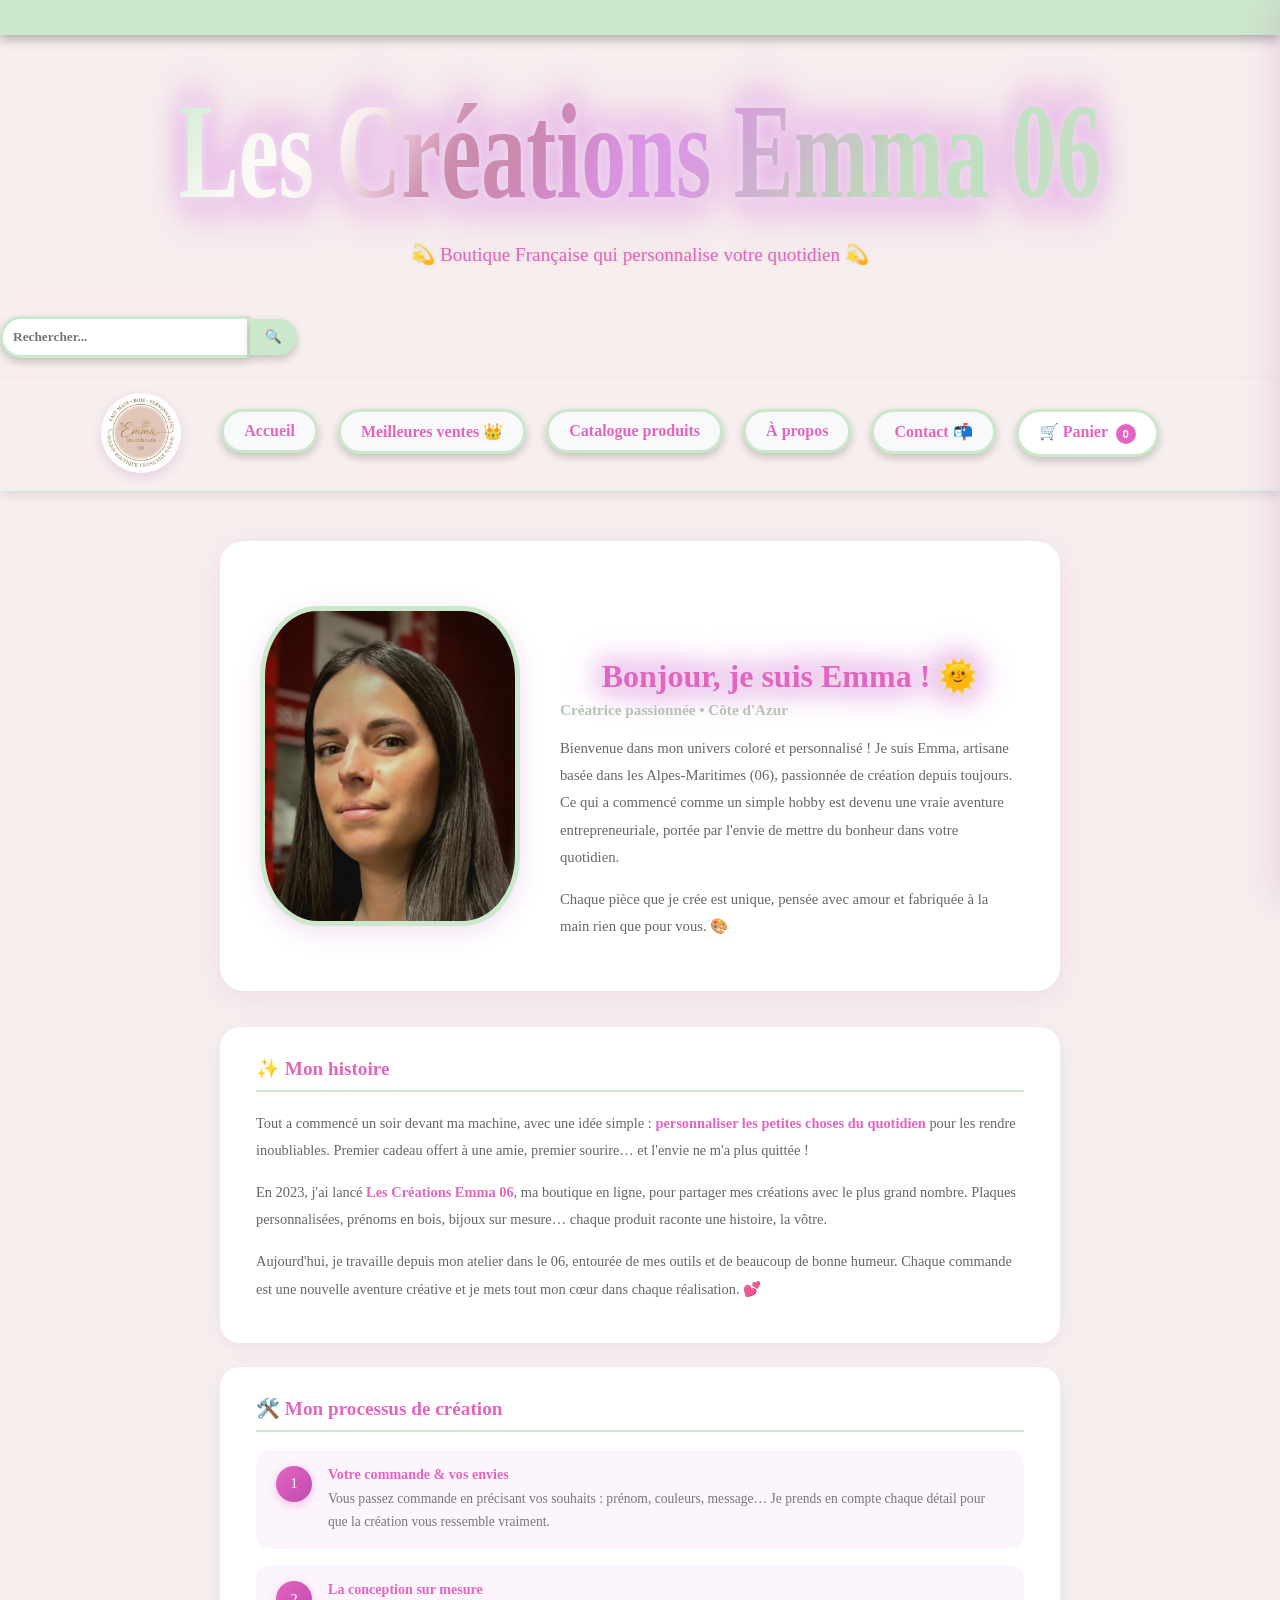
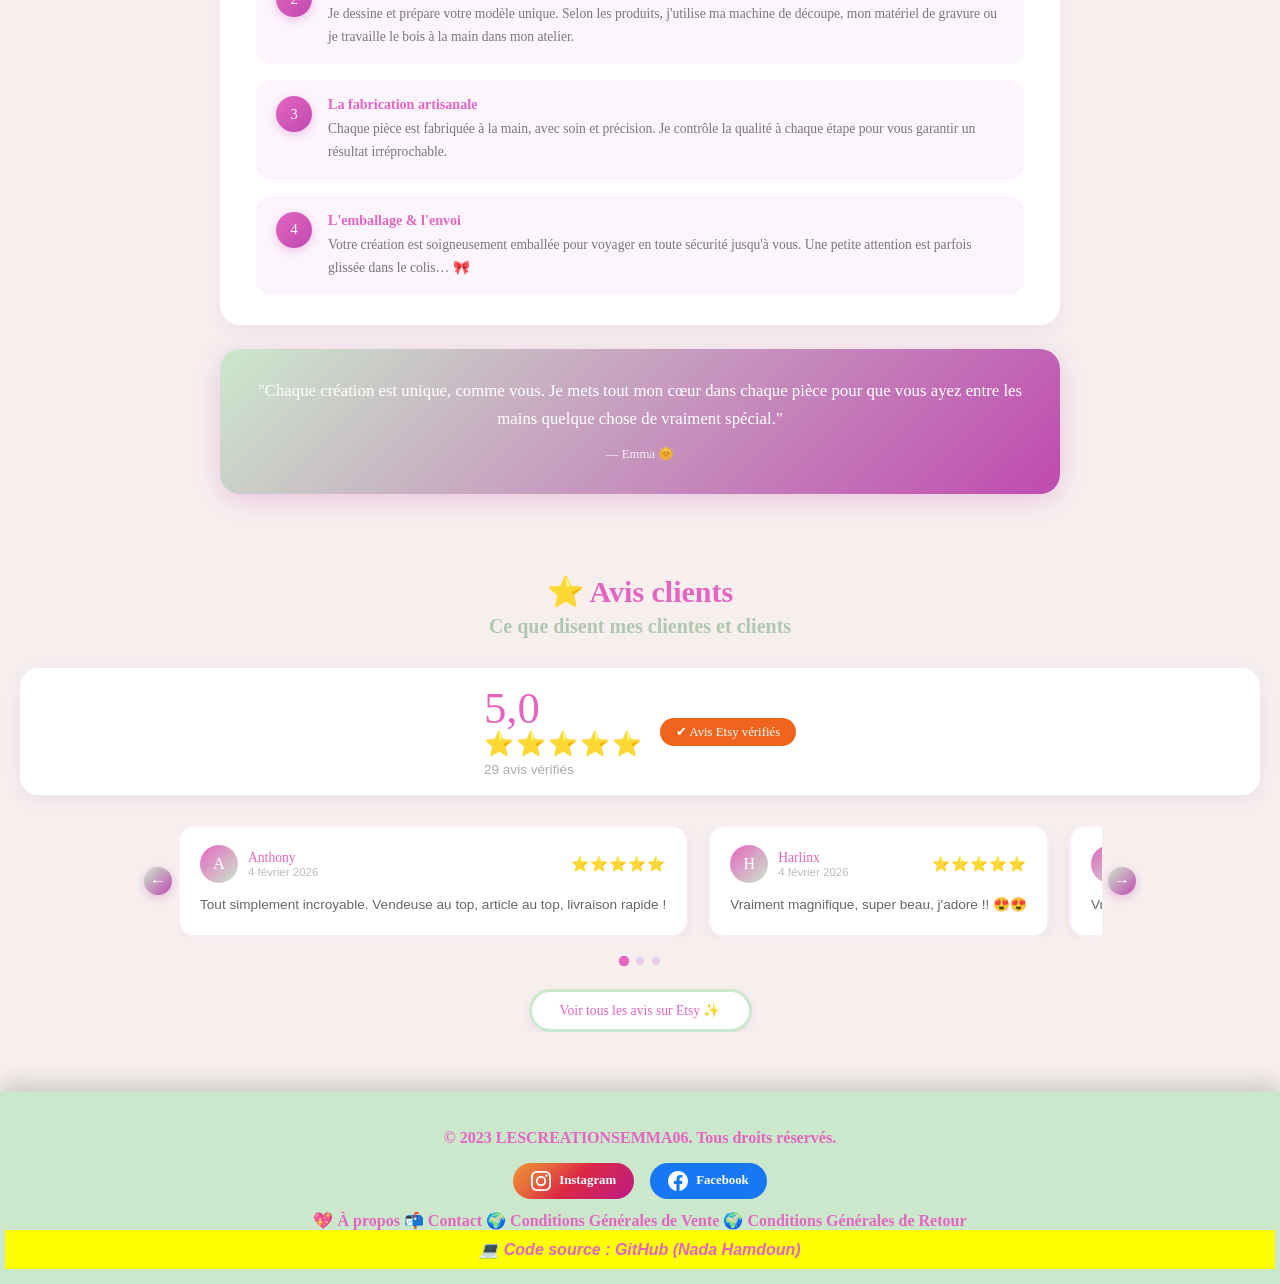
==== commit 618f500a: "GITHUB LIEN" ====
--- a/apropos.html
+++ b/apropos.html
@@ -217,7 +217,7 @@
   }
 });
 </script>
-</body>
+
 
 <footer> 
   <div class="basdepage">
@@ -244,8 +244,13 @@
         <a href="cgvcgr.html">🌍 Conditions Générales de Retour</a>
     
     </nav>
+      <div class="github"> 
+    <a href="https://github.com/nad0606/siteemma" target="_blank" rel="noopener noreferrer">
+        💻 Code source : GitHub (Nada Hamdoun)
+    </a>
+</div>
   </div>
 </footer>
-
+</body>
 
     </html>
--- a/site_emma.css
+++ b/site_emma.css
@@ -2,6 +2,14 @@
   text-decoration: none;
 }
 /*page acceuil*/
+
+.github {
+  display: block;
+  font-family: Arial, Helvetica, sans-serif;
+  font-style: italic;
+  background-color: yellow; 
+  padding: 10px;
+}
 
 body {
   margin: 0;
@@ -1929,6 +1937,51 @@
     .toast-demo.show { opacity: 1; transform: translateX(-50%) translateY(0); }
 
 
+    /* ── Sous-menu Insert thèmes ── */
+.cat-btn-dropdown {
+  position: relative;
+  display: inline-flex;
+  flex-shrink: 0;
+}
+.cat-btn-has-sub {
+  padding-right: 10px;
+}
+.cat-sous-menu {
+  display: none;
+  position: fixed;
+  top: calc(100% + 6px);
+  left: 0;
+  background: #fff;
+  border: 2px solid #e8cce8;
+  border-radius: 14px;
+  padding: 8px;
+   z-index: 9999;
+  box-shadow: 0 6px 20px rgba(180,80,180,0.15);
+  min-width: 180px;
+  flex-direction: column;
+  gap: 4px;
+}
+.cat-sous-menu.ouvert {
+  display: flex;
+}
+.cat-sous-btn {
+  background: none;
+  border: none;
+  border-radius: 10px;
+  padding: 8px 14px;
+  font-size: 0.82rem;
+  cursor: pointer;
+  text-align: left;
+  white-space: nowrap;
+  color: #4A2060;
+  font-weight: 500;
+  transition: background 0.15s;
+}
+.cat-sous-btn:hover, .cat-sous-btn.actif {
+  background: #f3e6ff;
+  color: #7b2fa0;
+}
+
     /* fiche produits*/
 
     .fiche-page { max-width: 1000px; margin: 30px auto 80px; padding: 0 20px; }
@@ -2194,6 +2247,45 @@
   .avis-fleche { width: 30px; height: 30px; font-size: 0.85rem; }
 
   /* Catalogue */
+}
+ 
+/* ── Sélecteur couleur visuel ── */
+.couleur-grille {
+  display: flex;
+  flex-wrap: wrap;
+  gap: 10px;
+  margin-bottom: 14px;
+}
+.couleur-option {
+  width: 40px;
+  height: 40px;
+  min-width: 40px;
+  border-radius: 8px;
+  cursor: pointer;
+  border: 3px solid transparent;
+  box-shadow: 0 2px 6px rgba(0,0,0,0.2);
+  position: relative;
+  transition: transform 0.15s, border-color 0.15s;
+  display: flex;
+  align-items: center;
+  justify-content: center;
+  flex-shrink: 0;
+}
+.couleur-option:hover { transform: scale(1.12); }
+.couleur-option.actif { border-color: #E365C1; transform: scale(1.12); box-shadow: 0 0 0 2px #E365C1; }
+.couleur-check {
+  display: none;
+  color: #fff;
+  font-size: 0.9rem;
+  font-weight: bold;
+  text-shadow: 0 1px 3px rgba(0,0,0,0.5);
+  pointer-events: none;
+}
+.couleur-option.actif .couleur-check { display: block; }
+#couleurChoisie { color: #E365C1; font-weight: 600; }
+ 
+ 
+    
  
 
 .cat-filtres-wrap { position: relative; }
@@ -2281,4 +2373,8 @@
   .boutononglet { padding: 8px 12px; font-size: 0.82rem; }
   .pourquoi-grille { grid-template-columns: repeat(2, 1fr); }
   .produits-grille { grid-template-columns: repeat(3, 1fr) !important; }
+}
+/* DESKTOP > 1024px → 4 colonnes */
+@media (min-width: 1025px) {
+  .produits-grille { grid-template-columns: repeat(4, 1fr) !important; gap: 24px; max-width: 1400px; }
 }
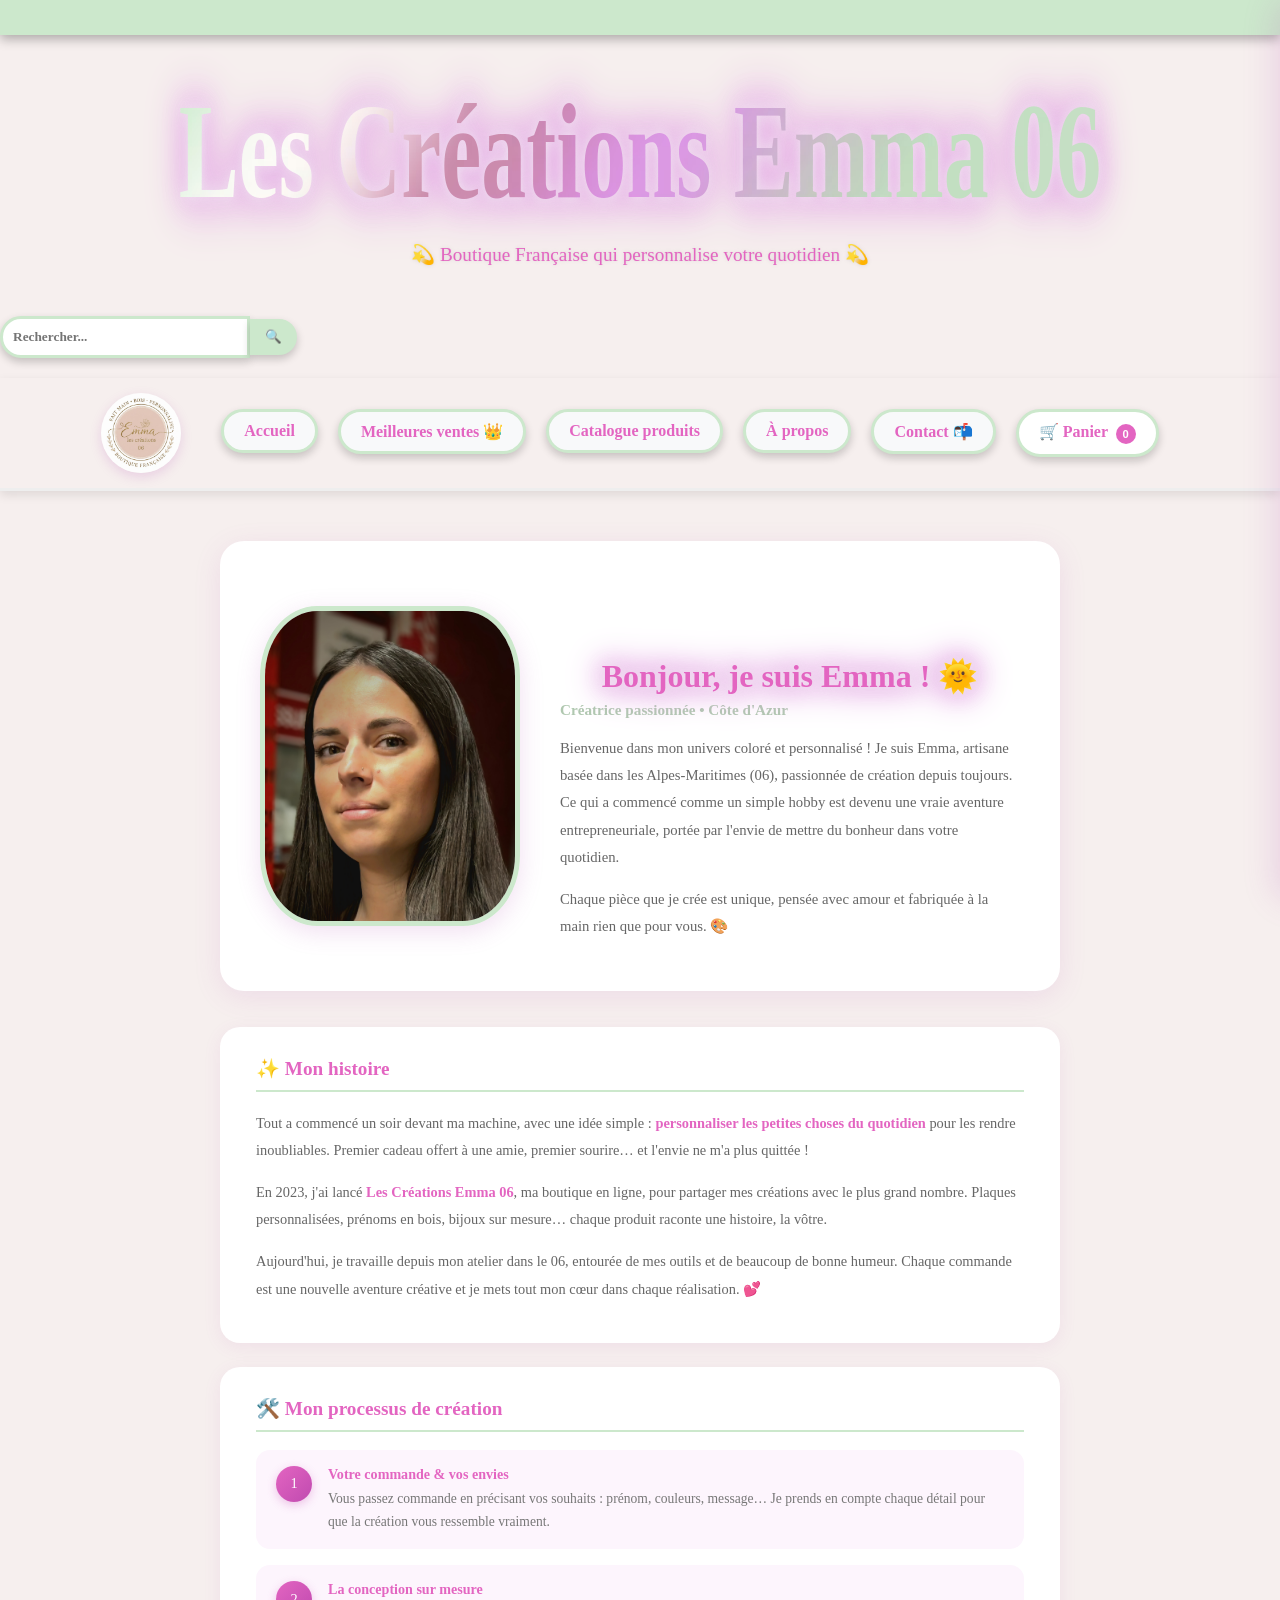
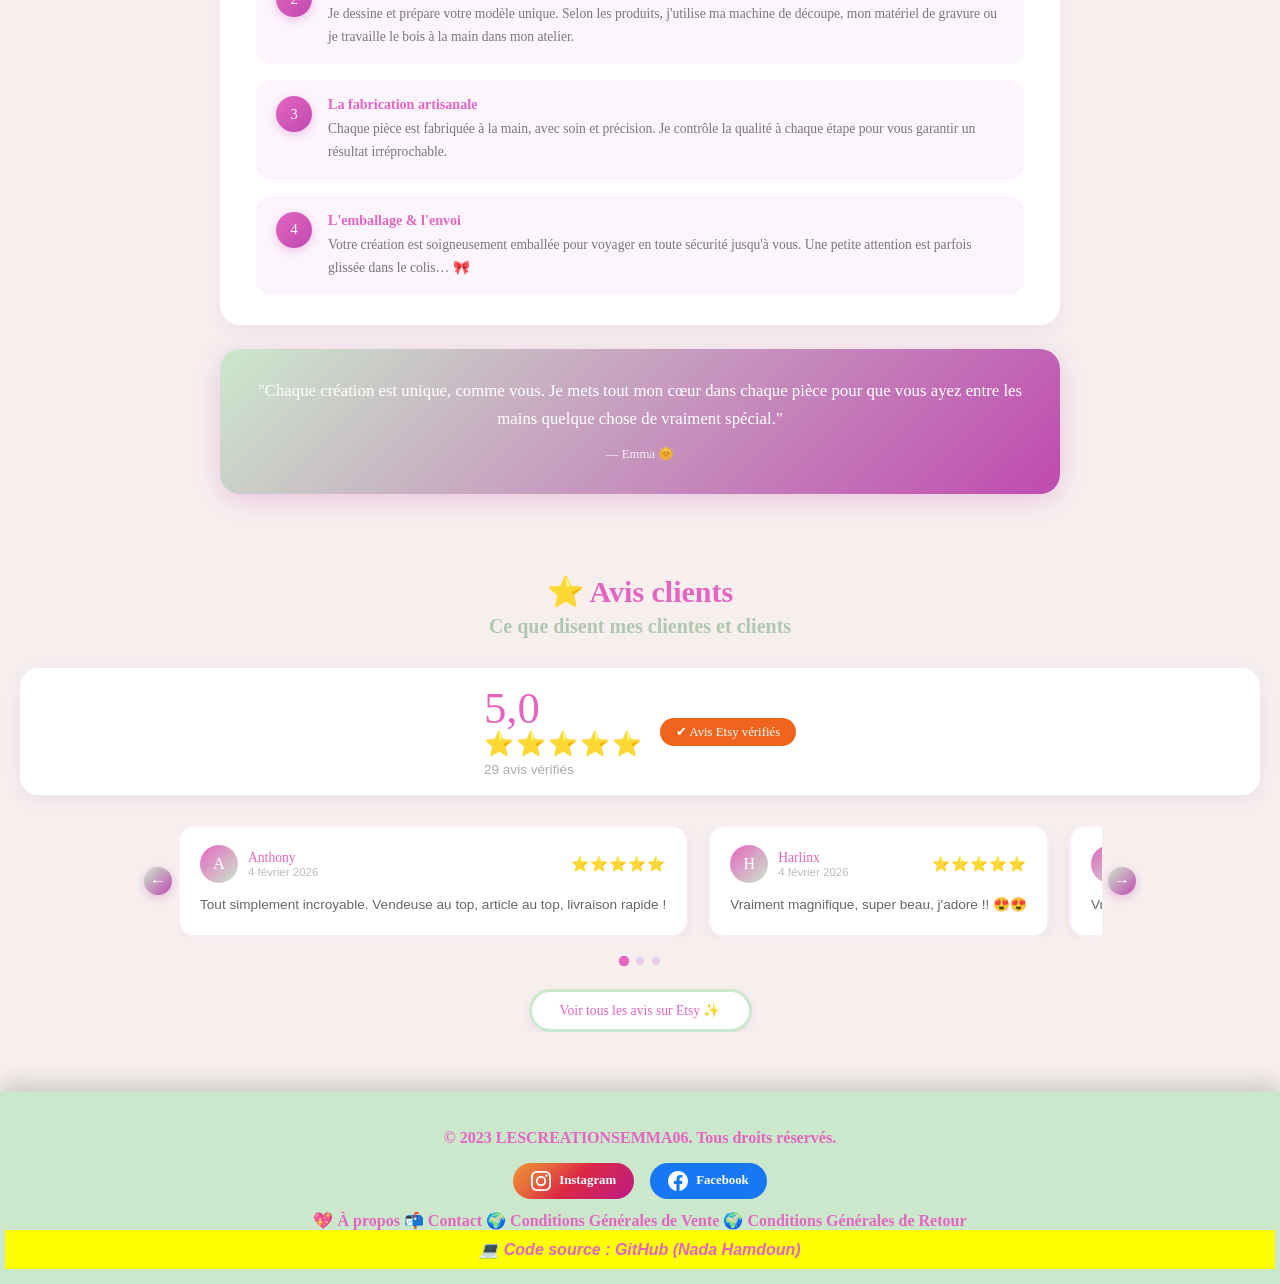
==== commit 3792ebda: "ajout produit, nettoyage code" ====
--- a/apropos.html
+++ b/apropos.html
@@ -193,30 +193,13 @@
 <div class="toast" id="toastMini"></div>
 
 <script src="produit_site_emme.js"></script>
-<script src="fonctionboutonscrollhaut.js"></script>
 <script src="minipanierflottant.js"></script>    
 <script src="fonctionpanierquantite.js"></script>  
 <script src="site_emma.js"></script>
 <script src="fonctionscrollapparition.js"></script>  
 <script src="recherchesiteemma.js"></script>
-
- <script>
-function toggleMenu() {
-  var menu = document.getElementById('menuHamburger');
-  var nav = document.querySelector('.menuboutons');
-  nav.classList.toggle('ouvert');
-  menu.classList.toggle('ouvert');
-}
-// Fermer le menu si on clique ailleurs
-document.addEventListener('click', function(e) {
-  var nav = document.querySelector('.menuboutons');
-  var btn = document.getElementById('menuHamburger');
-  if (nav && btn && !nav.contains(e.target) && !btn.contains(e.target)) {
-    nav.classList.remove('ouvert');
-    btn.classList.remove('ouvert');
-  }
-});
-</script>
+<script src="boutonscrollhaut.js"></script> 
+<script src="menumobile.js"></script>
 
 
 <footer> 
--- a/site_emma.css
+++ b/site_emma.css
@@ -2340,19 +2340,18 @@
   /* Contact */
   .champgroupe { flex-direction: column; }
   .contactcard { padding: 20px 16px; }
-
-    /* Mini panier drawer */
+ 
+    /* Mini panier drawer — voir @media 480px */
+  .basdepage { text-align: center; }
+  .reseaux { justify-content: center; flex-wrap: wrap; }
+  .basdepage nav ul { flex-direction: column; align-items: center; gap: 6px; }
+ 
+/*MOBILE ≤ 480px */
+@media (max-width: 480px) {
+  /* Mini panier drawer */
   .minipanier-drawer { width: 100% !important; max-width: 100vw; border-radius: 0; }
   .minipanier-header { border-radius: 0; }
   .minipanier-footer { border-radius: 0; padding-bottom: 24px; }
-  /* Footer */
-  .basdepage { text-align: center; }
-  .reseaux { justify-content: center; flex-wrap: wrap; }
-  .basdepage nav ul { flex-direction: column; align-items: center; gap: 6px; }
-}
-
-/*MOBILE ≤ 480px */
-@media (max-width: 480px) {
   .categories-grille { grid-template-columns: repeat(2, 1fr); }
   .pourquoi-grille { grid-template-columns: 1fr; }
   .avis-carrousel .avis-carte { min-width: 100%; max-width: 100%; }
@@ -2366,7 +2365,7 @@
   .fiche-thumbnails { gap: 6px; }
   .fiche-thumbnails img { width: 56px; height: 56px; }
 }
-
+ 
 /* TABLETTE ≤ 1024px */
 @media (max-width: 1024px) and (min-width: 769px) {
   .menuboutons { gap: 10px; padding: 0 10px; }
